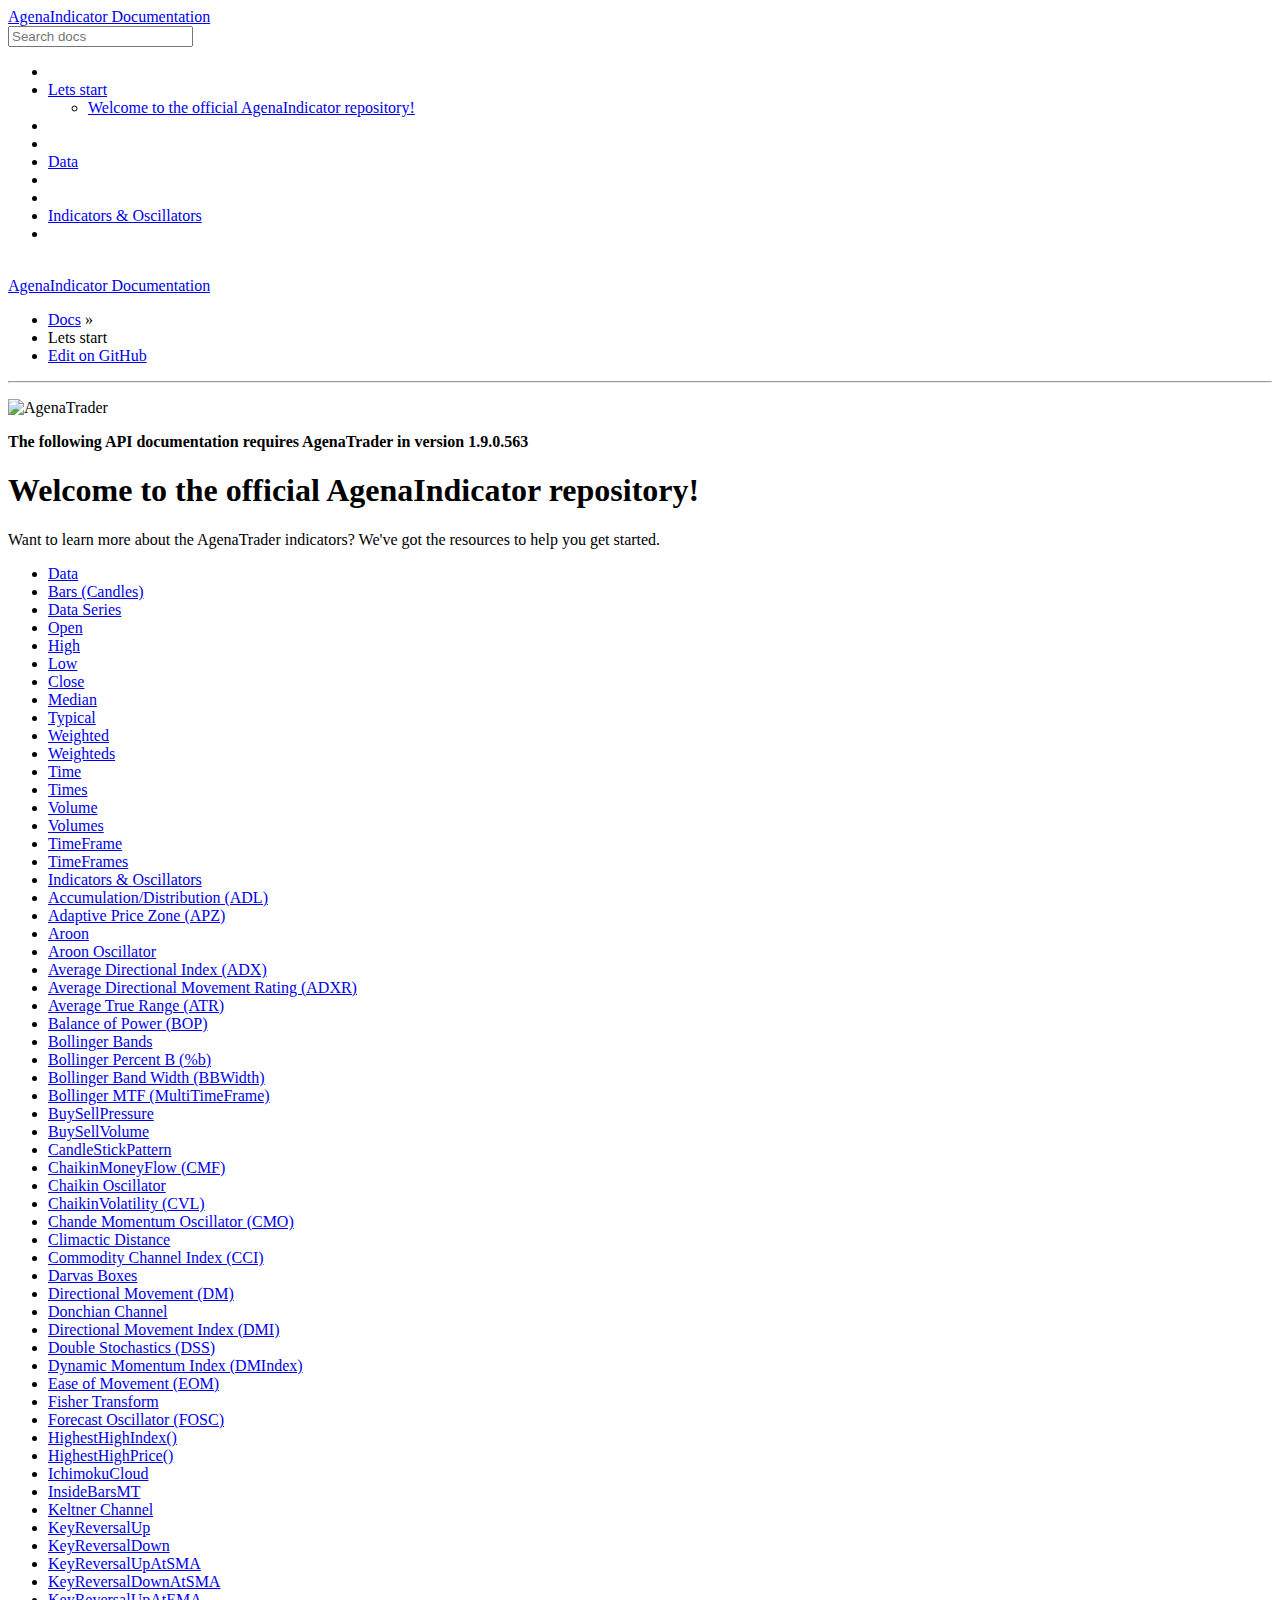
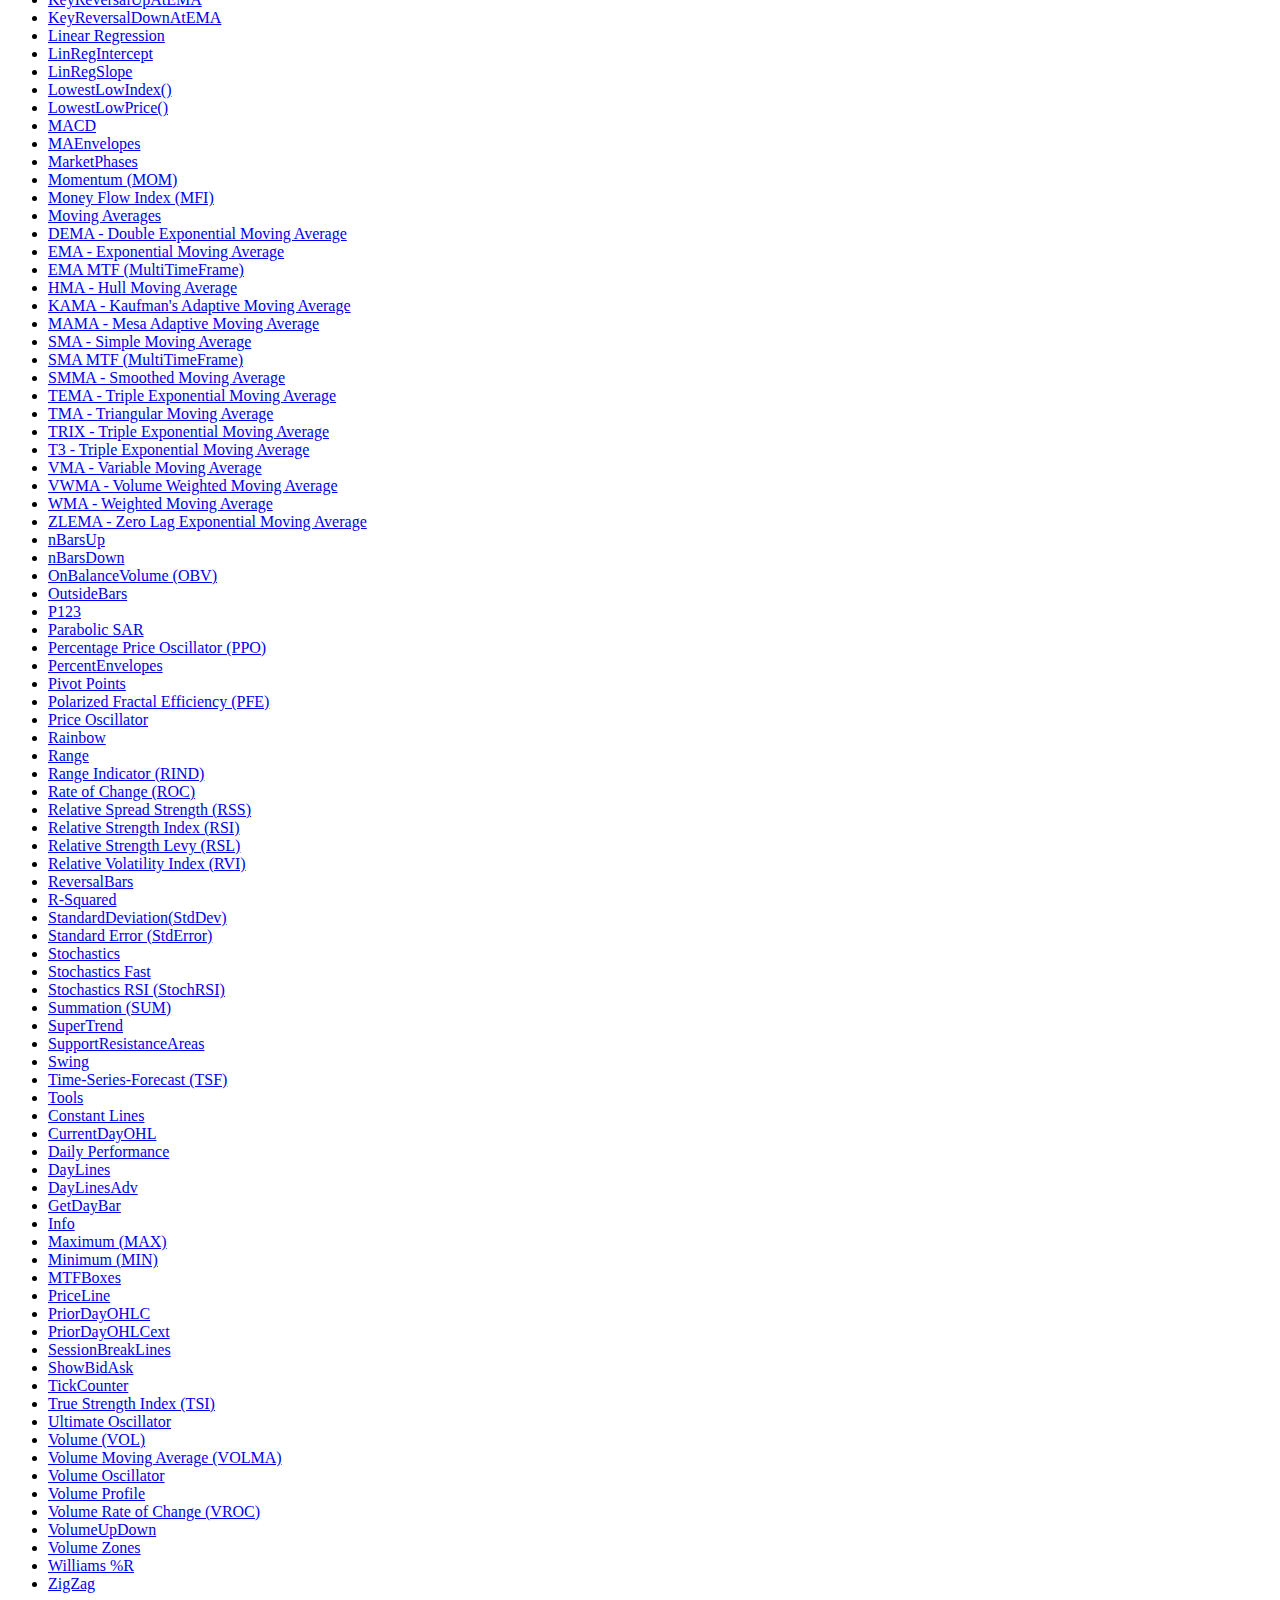
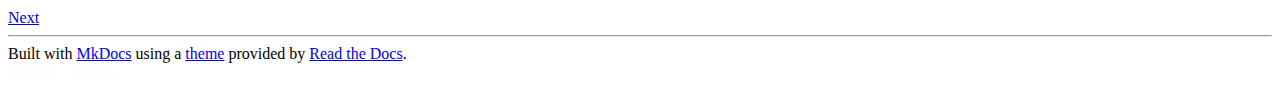
==== index.html @ acacc0f7 "New deploy" ====
<!DOCTYPE html>
<!--[if IE 8]><html class="no-js lt-ie9" lang="en" > <![endif]-->
<!--[if gt IE 8]><!--> <html class="no-js" lang="en" > <!--<![endif]-->
<head>
  <meta charset="utf-8">
  <meta http-equiv="X-UA-Compatible" content="IE=edge">
  <meta name="viewport" content="width=device-width, initial-scale=1.0">
  <meta name="description" content="None">
  
  <link rel="shortcut icon" href="./favicon.ico">
  
  <title>Lets start - AgenaIndicator Documentation</title>
  <link href='https://fonts.googleapis.com/css?family=Lato:400,700|Roboto+Slab:400,700|Inconsolata:400,700' rel='stylesheet' type='text/css'>

  <link rel="stylesheet" href="./css/theme.css" type="text/css" />
  <link rel="stylesheet" href="./css/theme_extra.css" type="text/css" />
  <link rel="stylesheet" href="./css/highlight.css">
  <link href="./custom.css" rel="stylesheet">
  
  <script>
    // Current page data
    var mkdocs_page_name = "Lets start";
    var mkdocs_page_input_path = "index.md";
    var mkdocs_page_url = "/";
  </script>
  
  <script src="./js/jquery-2.1.1.min.js"></script>
  <script src="./js/modernizr-2.8.3.min.js"></script>
  <script type="text/javascript" src="./js/highlight.pack.js"></script> 
  
  <script>
      (function(i,s,o,g,r,a,m){i['GoogleAnalyticsObject']=r;i[r]=i[r]||function(){
      (i[r].q=i[r].q||[]).push(arguments)},i[r].l=1*new Date();a=s.createElement(o),
      m=s.getElementsByTagName(o)[0];a.async=1;a.src=g;m.parentNode.insertBefore(a,m)
      })(window,document,'script','//www.google-analytics.com/analytics.js','ga');

      ga('create', 'UA-74646070-1', 'agenatrader.github.io');
      ga('send', 'pageview');
  </script>
  
</head>

<body class="wy-body-for-nav" role="document">

  <div class="wy-grid-for-nav">

    
    <nav data-toggle="wy-nav-shift" class="wy-nav-side stickynav">
      <div class="wy-side-nav-search">
        <a href="." class="icon icon-home"> AgenaIndicator Documentation</a>
        <div role="search">
  <form id ="rtd-search-form" class="wy-form" action="./search.html" method="get">
    <input type="text" name="q" placeholder="Search docs" />
  </form>
</div>
      </div>

      <div class="wy-menu wy-menu-vertical" data-spy="affix" role="navigation" aria-label="main navigation">
	<ul class="current">
          
            <li>
    <li class="toctree-l1 current">
        <a class="current" href=".">Lets start</a>
        
            <ul>
            
                <li class="toctree-l3"><a href="#welcome-to-the-official-agenaindicator-repository">Welcome to the official AgenaIndicator repository!</a></li>
                
            
            </ul>
        
    </li>
<li>
          
            <li>
    <li class="toctree-l1 ">
        <a class="" href="data/">Data</a>
        
    </li>
<li>
          
            <li>
    <li class="toctree-l1 ">
        <a class="" href="indicators_oscillators/">Indicators & Oscillators</a>
        
    </li>
<li>
          
        </ul>
      </div>
      &nbsp;
    </nav>

    <section data-toggle="wy-nav-shift" class="wy-nav-content-wrap">

      
      <nav class="wy-nav-top" role="navigation" aria-label="top navigation">
        <i data-toggle="wy-nav-top" class="fa fa-bars"></i>
        <a href=".">AgenaIndicator Documentation</a>
      </nav>

      
      <div class="wy-nav-content">
        <div class="rst-content">
          <div role="navigation" aria-label="breadcrumbs navigation">
  <ul class="wy-breadcrumbs">
    <li><a href=".">Docs</a> &raquo;</li>
    
      
    
    <li>Lets start</li>
    <li class="wy-breadcrumbs-aside">
      
        <a href="https://github.com/AgenaTrader/AgenaIndicator-documentation/edit/master/sources/index.md"
          class="icon icon-github"> Edit on GitHub</a>
      
    </li>
  </ul>
  <hr/>
</div>
          <div role="main">
            <div class="section">
              
                <p><img alt="AgenaTrader" src="./images/logo_100.png" /></p>
<p><strong>The following API documentation requires AgenaTrader in version 1.9.0.563</strong></p>
<h1 id="welcome-to-the-official-agenaindicator-repository">Welcome to the official AgenaIndicator repository!</h1>
<p>Want to learn more about the AgenaTrader indicators? We've got the resources to help you get started.</p>
<ul>
<li><a href="data/">Data</a></li>
<li><a href="data/#bars-candles">Bars (Candles)</a></li>
<li><a href="data/#data-series">Data Series</a></li>
<li><a href="data/#open">Open</a></li>
<li><a href="data/#high">High</a></li>
<li><a href="data/#low">Low</a></li>
<li><a href="data/#close">Close</a></li>
<li><a href="data/#median">Median</a></li>
<li><a href="data/#typical">Typical</a></li>
<li><a href="data/#weighted">Weighted</a></li>
<li><a href="data/#weighteds">Weighteds</a></li>
<li><a href="data/#time">Time</a></li>
<li><a href="data/#times">Times</a></li>
<li><a href="data/#volume">Volume</a></li>
<li><a href="data/#volumes">Volumes</a></li>
<li><a href="data/#timeframe">TimeFrame</a></li>
<li><a href="data/#timeframes">TimeFrames</a></li>
<li><a href="indicators_oscillators/#indicators-oscillators">Indicators &amp; Oscillators</a></li>
<li><a href="indicators_oscillators/#accumulationdistribution-adl">Accumulation/Distribution (ADL)</a></li>
<li><a href="indicators_oscillators/#adaptive-price-zone-apz">Adaptive Price Zone (APZ)</a></li>
<li><a href="indicators_oscillators/#aroon">Aroon</a></li>
<li><a href="indicators_oscillators/#aroon-oscillator">Aroon Oscillator</a></li>
<li><a href="indicators_oscillators/#average-directional-index-adx">Average Directional Index (ADX)</a></li>
<li><a href="indicators_oscillators/#average-directional-movement-rating-adxr">Average Directional Movement Rating (ADXR)</a></li>
<li><a href="indicators_oscillators/#average-true-range-atr">Average True Range (ATR)</a></li>
<li><a href="indicators_oscillators/#balance-of-power-bop">Balance of Power (BOP)</a></li>
<li><a href="indicators_oscillators/#bollinger-bands">Bollinger Bands</a></li>
<li><a href="indicators_oscillators/#bollinger-percent-b-b">Bollinger Percent B (%b)</a></li>
<li><a href="indicators_oscillators/#bollinger-band-width-bbwidth">Bollinger Band Width (BBWidth)</a></li>
<li><a href="indicators_oscillators/#bollinger-mtf-multitimeframe">Bollinger MTF (MultiTimeFrame)</a></li>
<li><a href="indicators_oscillators/#buysellpressure">BuySellPressure</a></li>
<li><a href="indicators_oscillators/#buysellvolume">BuySellVolume</a></li>
<li><a href="indicators_oscillators/#candlestickpattern">CandleStickPattern</a></li>
<li><a href="indicators_oscillators/#chaikinmoneyflow-cmf">ChaikinMoneyFlow (CMF)</a></li>
<li><a href="indicators_oscillators/#chaikin-oscillator">Chaikin Oscillator</a></li>
<li><a href="indicators_oscillators/#chaikinvolatility-cvl">ChaikinVolatility (CVL)</a></li>
<li><a href="indicators_oscillators/#chande-momentum-oscillator-cmo">Chande Momentum Oscillator (CMO)</a></li>
<li><a href="indicators_oscillators/#climactic-distance">Climactic Distance</a></li>
<li><a href="indicators_oscillators/#commodity-channel-index-cci">Commodity Channel Index (CCI)</a></li>
<li><a href="indicators_oscillators/#darvas-boxes">Darvas Boxes</a></li>
<li><a href="indicators_oscillators/#directional-movement-dm">Directional Movement (DM)</a></li>
<li><a href="indicators_oscillators/#donchian-channel">Donchian Channel</a></li>
<li><a href="indicators_oscillators/#directional-movement-index-dmi">Directional Movement Index (DMI)</a></li>
<li><a href="indicators_oscillators/#double-stochastics-dss">Double Stochastics (DSS)</a></li>
<li><a href="indicators_oscillators/#dynamic-momentum-index-dmindex">Dynamic Momentum Index (DMIndex)</a></li>
<li><a href="indicators_oscillators/#ease-of-movement-eom">Ease of Movement (EOM)</a></li>
<li><a href="indicators_oscillators/#fisher-transform">Fisher Transform</a></li>
<li><a href="indicators_oscillators/#forecast-oscillator-fosc">Forecast Oscillator (FOSC)</a></li>
<li><a href="indicators_oscillators/#highesthighindex">HighestHighIndex()</a></li>
<li><a href="indicators_oscillators/#highesthighprice">HighestHighPrice()</a></li>
<li><a href="indicators_oscillators/#ichimokucloud">IchimokuCloud</a></li>
<li><a href="indicators_oscillators/#insidebarsmt">InsideBarsMT</a></li>
<li><a href="indicators_oscillators/#keltner-channel">Keltner Channel</a></li>
<li><a href="indicators_oscillators/#keyreversalup">KeyReversalUp</a></li>
<li><a href="indicators_oscillators/#keyreversaldown">KeyReversalDown</a></li>
<li><a href="indicators_oscillators/#keyreversalupatsma">KeyReversalUpAtSMA</a></li>
<li><a href="indicators_oscillators/#keyreversaldownatsma">KeyReversalDownAtSMA</a></li>
<li><a href="indicators_oscillators/#keyreversalupatema">KeyReversalUpAtEMA</a></li>
<li><a href="indicators_oscillators/#keyreversaldownatema">KeyReversalDownAtEMA</a></li>
<li><a href="indicators_oscillators/#linear-regression">Linear Regression</a></li>
<li><a href="indicators_oscillators/#linregintercept">LinRegIntercept</a></li>
<li><a href="indicators_oscillators/#linregslope">LinRegSlope</a></li>
<li><a href="indicators_oscillators/#lowestlowindex">LowestLowIndex()</a></li>
<li><a href="indicators_oscillators/#lowestlowprice">LowestLowPrice()</a></li>
<li><a href="indicators_oscillators/#macd">MACD</a></li>
<li><a href="indicators_oscillators/#maenvelopes">MAEnvelopes</a></li>
<li><a href="indicators_oscillators/#marketphases">MarketPhases</a></li>
<li><a href="indicators_oscillators/#momentum-mom">Momentum (MOM)</a></li>
<li><a href="indicators_oscillators/#money-flow-index-mfi">Money Flow Index (MFI)</a></li>
<li><a href="indicators_oscillators/#moving-averages">Moving Averages</a></li>
<li><a href="indicators_oscillators/#dema-double-exponential-moving-average">DEMA - Double Exponential Moving Average</a></li>
<li><a href="indicators_oscillators/#ema-exponential-moving-average">EMA - Exponential Moving Average</a></li>
<li><a href="indicators_oscillators/#ema-mtf-multitimeframe">EMA MTF (MultiTimeFrame)</a></li>
<li><a href="indicators_oscillators/#hma-hull-moving-average">HMA - Hull Moving Average</a></li>
<li><a href="indicators_oscillators/#kama-kaufmans-adaptive-moving-average">KAMA - Kaufman's Adaptive Moving Average</a></li>
<li><a href="indicators_oscillators/#mama-mesa-adaptive-moving-average">MAMA - Mesa Adaptive Moving Average</a></li>
<li><a href="indicators_oscillators/#sma-simple-moving-average">SMA - Simple Moving Average</a></li>
<li><a href="indicators_oscillators/#sma-mtf-multitimeframe">SMA MTF (MultiTimeFrame)</a></li>
<li><a href="indicators_oscillators/#smma-smoothed-moving-average">SMMA - Smoothed Moving Average</a></li>
<li><a href="indicators_oscillators/#tema-triple-exponential-moving-average">TEMA - Triple Exponential Moving Average</a></li>
<li><a href="indicators_oscillators/#tma-triangular-moving-average">TMA - Triangular Moving Average</a></li>
<li><a href="indicators_oscillators/#trix-triple-exponential-moving-average">TRIX - Triple Exponential Moving Average</a></li>
<li><a href="indicators_oscillators/#t3-triple-exponential-moving-average">T3 - Triple Exponential Moving Average</a></li>
<li><a href="indicators_oscillators/#vma-variable-moving-average">VMA - Variable Moving Average</a></li>
<li><a href="indicators_oscillators/#vwma-volume-weighted-moving-average">VWMA - Volume Weighted Moving Average</a></li>
<li><a href="indicators_oscillators/#wma-weighted-moving-average">WMA - Weighted Moving Average</a></li>
<li><a href="indicators_oscillators/#zlema-zero-lag-exponential-moving-average">ZLEMA - Zero Lag Exponential Moving Average</a></li>
<li><a href="indicators_oscillators/#nbarsup">nBarsUp</a></li>
<li><a href="indicators_oscillators/#nbarsdown">nBarsDown</a></li>
<li><a href="indicators_oscillators/#onbalancevolume-obv">OnBalanceVolume (OBV)</a></li>
<li><a href="indicators_oscillators/#outsidebars">OutsideBars</a></li>
<li><a href="indicators_oscillators/#p123">P123</a></li>
<li><a href="indicators_oscillators/#parabolic-sar">Parabolic SAR</a></li>
<li><a href="indicators_oscillators/#percentage-price-oscillator-ppo">Percentage Price Oscillator (PPO)</a></li>
<li><a href="indicators_oscillators/#percentenvelopes">PercentEnvelopes</a></li>
<li><a href="indicators_oscillators/#pivot-points">Pivot Points</a></li>
<li><a href="indicators_oscillators/#polarized-fractal-efficiency-pfe">Polarized Fractal Efficiency (PFE)</a></li>
<li><a href="indicators_oscillators/#price-oscillator">Price Oscillator</a></li>
<li><a href="indicators_oscillators/#rainbow">Rainbow</a></li>
<li><a href="indicators_oscillators/#range">Range</a></li>
<li><a href="indicators_oscillators/#range-indicator-rind">Range Indicator (RIND)</a></li>
<li><a href="indicators_oscillators/#rate-of-change-roc">Rate of Change (ROC)</a></li>
<li><a href="indicators_oscillators/#relative-spread-strength-rss">Relative Spread Strength (RSS)</a></li>
<li><a href="indicators_oscillators/#relative-strength-index-rsi">Relative Strength Index (RSI)</a></li>
<li><a href="indicators_oscillators/#relative-strength-levy-rsl">Relative Strength Levy (RSL)</a></li>
<li><a href="indicators_oscillators/#relative-volatility-index-rvi">Relative Volatility Index (RVI)</a></li>
<li><a href="indicators_oscillators/#reversalbars">ReversalBars</a></li>
<li><a href="indicators_oscillators/#r-squared">R-Squared</a></li>
<li><a href="indicators_oscillators/#standarddeviationstddev">StandardDeviation(StdDev)</a></li>
<li><a href="indicators_oscillators/#standard-error-stderror">Standard Error (StdError)</a></li>
<li><a href="indicators_oscillators/#stochastics">Stochastics</a></li>
<li><a href="indicators_oscillators/#stochastics-fast">Stochastics Fast</a></li>
<li><a href="indicators_oscillators/#stochastics-rsi-stochrsi">Stochastics RSI (StochRSI)</a></li>
<li><a href="indicators_oscillators/#summation-sum">Summation (SUM)</a></li>
<li><a href="indicators_oscillators/#supertrend">SuperTrend</a></li>
<li><a href="indicators_oscillators/#supportresistanceareas">SupportResistanceAreas</a></li>
<li><a href="indicators_oscillators/#swing">Swing</a></li>
<li><a href="indicators_oscillators/#time-series-forecast-tsf">Time-Series-Forecast (TSF)</a></li>
<li><a href="indicators_oscillators/#tools">Tools</a></li>
<li><a href="indicators_oscillators/#constant-lines">Constant Lines</a></li>
<li><a href="indicators_oscillators/#currentdayohl">CurrentDayOHL</a></li>
<li><a href="indicators_oscillators/#daily-performance">Daily Performance</a></li>
<li><a href="indicators_oscillators/#daylines">DayLines</a></li>
<li><a href="indicators_oscillators/#daylinesadv">DayLinesAdv</a></li>
<li><a href="indicators_oscillators/#getdaybar">GetDayBar</a></li>
<li><a href="indicators_oscillators/#info">Info</a></li>
<li><a href="indicators_oscillators/#maximum-max">Maximum (MAX)</a></li>
<li><a href="indicators_oscillators/#minimum-min">Minimum (MIN)</a></li>
<li><a href="indicators_oscillators/#mtfboxes">MTFBoxes</a></li>
<li><a href="indicators_oscillators/#priceline">PriceLine</a></li>
<li><a href="indicators_oscillators/#priordayohlc">PriorDayOHLC</a></li>
<li><a href="indicators_oscillators/#priordayohlcext">PriorDayOHLCext</a></li>
<li><a href="indicators_oscillators/#sessionbreaklines">SessionBreakLines</a></li>
<li><a href="indicators_oscillators/#showbidask">ShowBidAsk</a></li>
<li><a href="indicators_oscillators/#tickcounter">TickCounter</a></li>
<li><a href="indicators_oscillators/#true-strength-index-tsi">True Strength Index (TSI)</a></li>
<li><a href="indicators_oscillators/#ultimate-oscillator">Ultimate Oscillator</a></li>
<li><a href="indicators_oscillators/#volume-vol">Volume (VOL)</a></li>
<li><a href="indicators_oscillators/#volume-moving-average-volma">Volume Moving Average (VOLMA)</a></li>
<li><a href="indicators_oscillators/#volume-oscillator">Volume Oscillator</a></li>
<li><a href="indicators_oscillators/#volume-profile">Volume Profile</a></li>
<li><a href="indicators_oscillators/#volume-rate-of-change-vroc">Volume Rate of Change (VROC)</a></li>
<li><a href="indicators_oscillators/#volumeupdown">VolumeUpDown</a></li>
<li><a href="indicators_oscillators/#volume-zones">Volume Zones</a></li>
<li><a href="indicators_oscillators/#williams-r">Williams %R</a></li>
<li><a href="indicators_oscillators/#zigzag">ZigZag</a></li>
</ul>
              
            </div>
          </div>
          <footer>
  
    <div class="rst-footer-buttons" role="navigation" aria-label="footer navigation">
      
        <a href="data/" class="btn btn-neutral float-right" title="Data">Next <span class="icon icon-circle-arrow-right"></span></a>
      
      
    </div>
  

  <hr/>

  <div role="contentinfo">
    <!-- Copyright etc -->
    
  </div>

  Built with <a href="http://www.mkdocs.org">MkDocs</a> using a <a href="https://github.com/snide/sphinx_rtd_theme">theme</a> provided by <a href="https://readthedocs.org">Read the Docs</a>.
</footer>
	  
        </div>
      </div>

    </section>
    
  </div>

  <div class="rst-versions" role="note" style="cursor: pointer">
    <span class="rst-current-version" data-toggle="rst-current-version">
      
          <a href="https://github.com/AgenaTrader/AgenaIndicator-documentation" class="icon icon-github" style="float: left; color: #fcfcfc"> GitHub</a>
      
      
      
        <span style="margin-left: 15px"><a href="data/" style="color: #fcfcfc">Next &raquo;</a></span>
      
    </span>
</div>
    <script src="./js/theme.js"></script>

</body>
</html>

<!--
MkDocs version : 0.16.0
Build Date UTC : 2016-12-28 07:21:32
-->
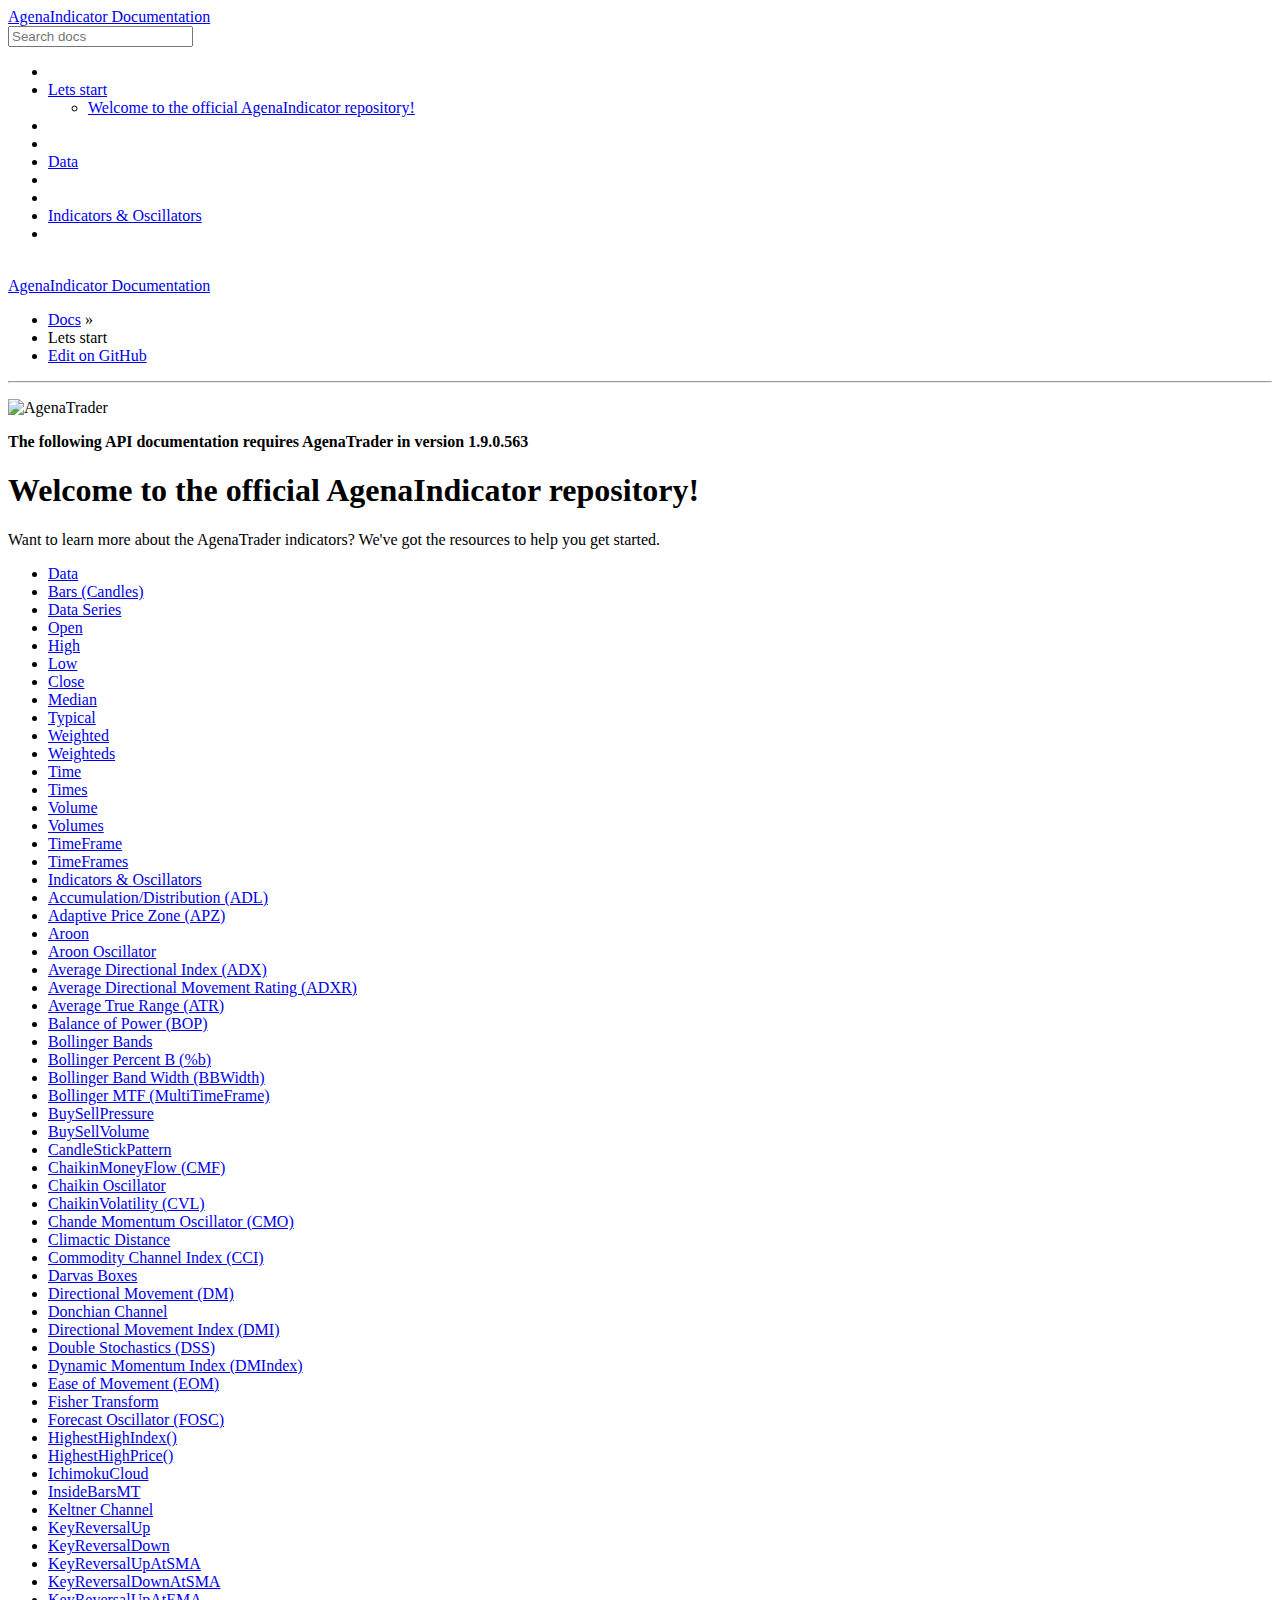
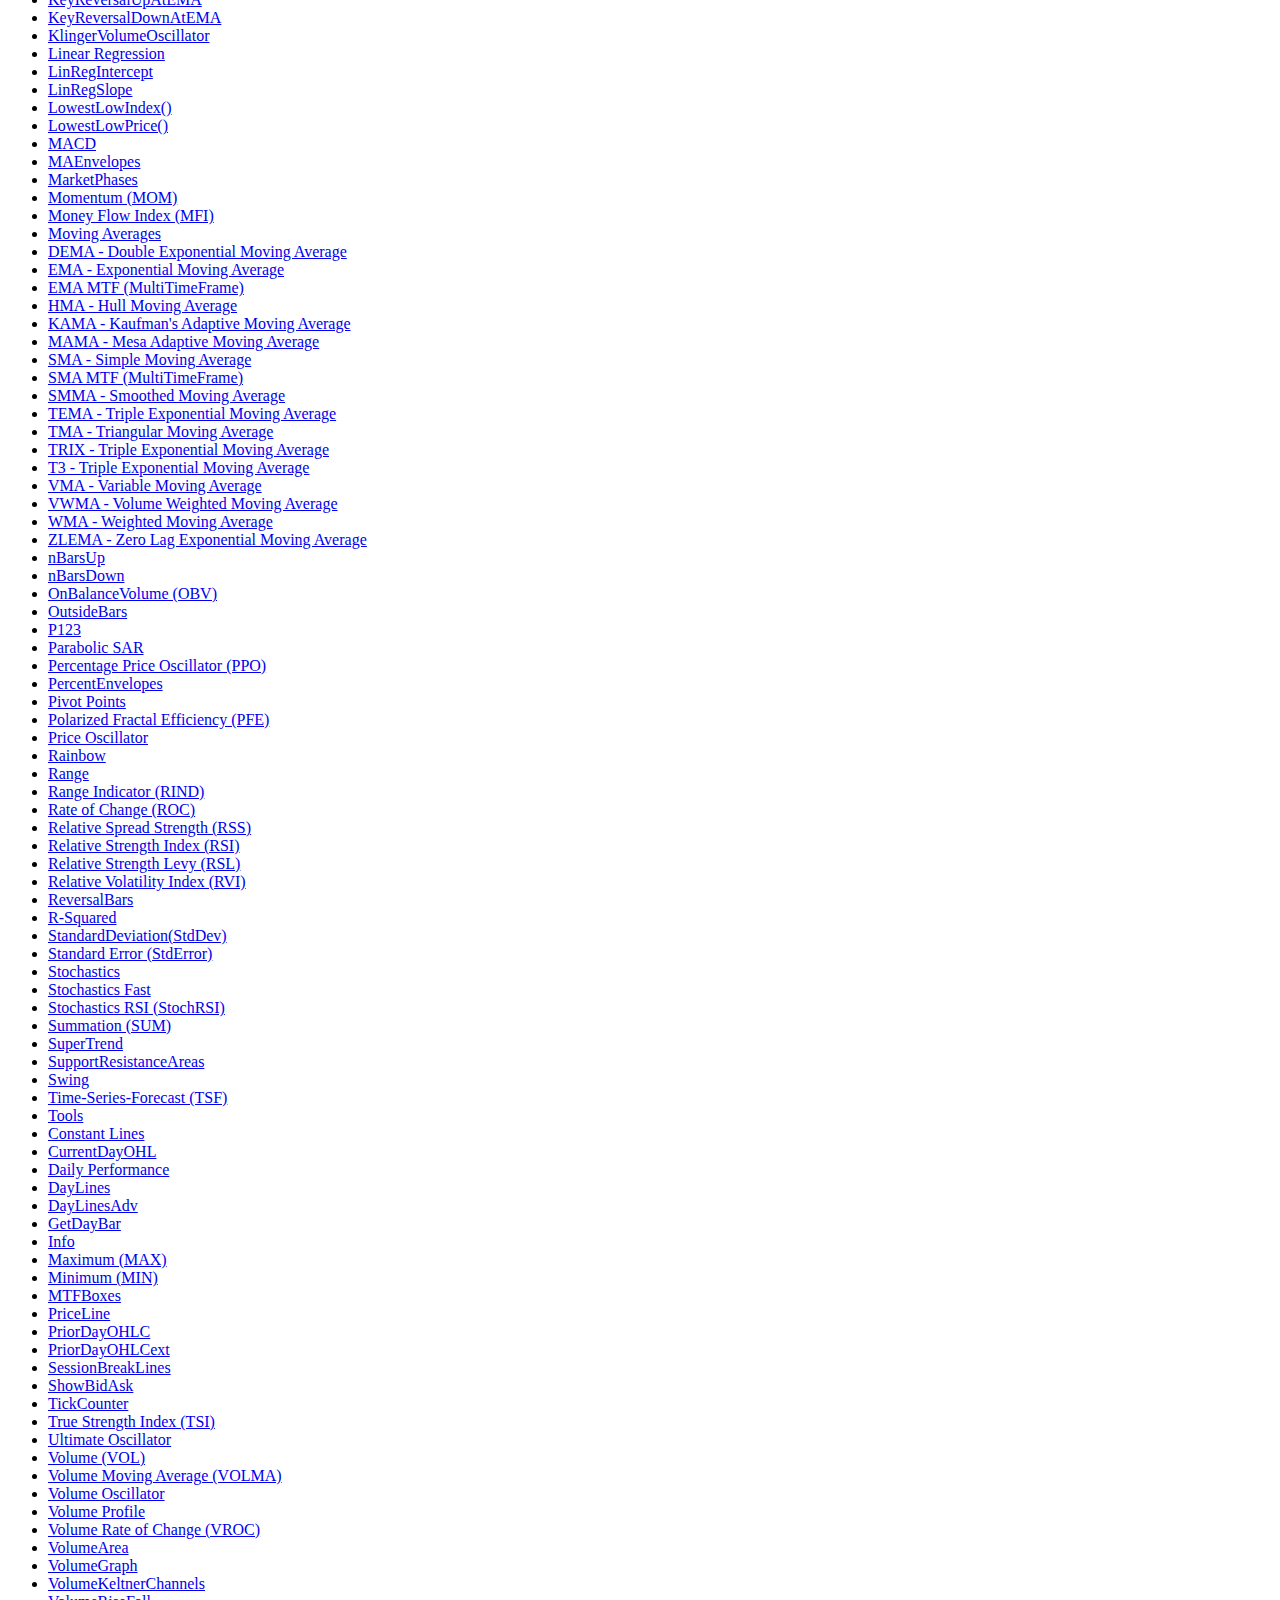
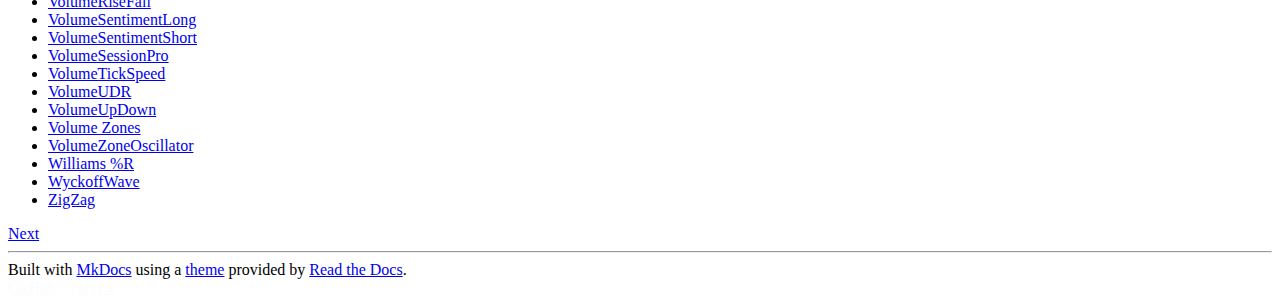
==== commit 7ab7fda3: "new deploy" ====
--- a/index.html
+++ b/index.html
@@ -185,6 +185,7 @@
 <li><a href="indicators_oscillators/#keyreversaldownatsma">KeyReversalDownAtSMA</a></li>
 <li><a href="indicators_oscillators/#keyreversalupatema">KeyReversalUpAtEMA</a></li>
 <li><a href="indicators_oscillators/#keyreversaldownatema">KeyReversalDownAtEMA</a></li>
+<li><a href="indicators_oscillators/#klingervolumeoscillator">KlingerVolumeOscillator</a></li>
 <li><a href="indicators_oscillators/#linear-regression">Linear Regression</a></li>
 <li><a href="indicators_oscillators/#linregintercept">LinRegIntercept</a></li>
 <li><a href="indicators_oscillators/#linregslope">LinRegSlope</a></li>
@@ -268,9 +269,20 @@
 <li><a href="indicators_oscillators/#volume-oscillator">Volume Oscillator</a></li>
 <li><a href="indicators_oscillators/#volume-profile">Volume Profile</a></li>
 <li><a href="indicators_oscillators/#volume-rate-of-change-vroc">Volume Rate of Change (VROC)</a></li>
+<li><a href="indicators_oscillators/#volumearea">VolumeArea</a></li>
+<li><a href="indicators_oscillators/#volumegraph">VolumeGraph</a></li>
+<li><a href="indicators_oscillators/#volumekeltnerchannels">VolumeKeltnerChannels</a></li>
+<li><a href="indicators_oscillators/#volumerisefall">VolumeRiseFall</a></li>
+<li><a href="indicators_oscillators/#volumesentimentlong">VolumeSentimentLong</a></li>
+<li><a href="indicators_oscillators/#volumesentimentshort">VolumeSentimentShort</a></li>
+<li><a href="indicators_oscillators/#volumesessionpro">VolumeSessionPro</a></li>
+<li><a href="indicators_oscillators/#volumetickspeed">VolumeTickSpeed</a></li>
+<li><a href="indicators_oscillators/#volumeudr">VolumeUDR</a></li>
 <li><a href="indicators_oscillators/#volumeupdown">VolumeUpDown</a></li>
 <li><a href="indicators_oscillators/#volume-zones">Volume Zones</a></li>
+<li><a href="indicators_oscillators/#volumezoneoscillator">VolumeZoneOscillator</a></li>
 <li><a href="indicators_oscillators/#williams-r">Williams %R</a></li>
+<li><a href="indicators_oscillators/#wyckoffwave">WyckoffWave</a></li>
 <li><a href="indicators_oscillators/#zigzag">ZigZag</a></li>
 </ul>
               
@@ -321,5 +333,5 @@
 
 <!--
 MkDocs version : 0.16.0
-Build Date UTC : 2016-12-28 07:21:32
+Build Date UTC : 2017-02-03 07:27:05
 -->
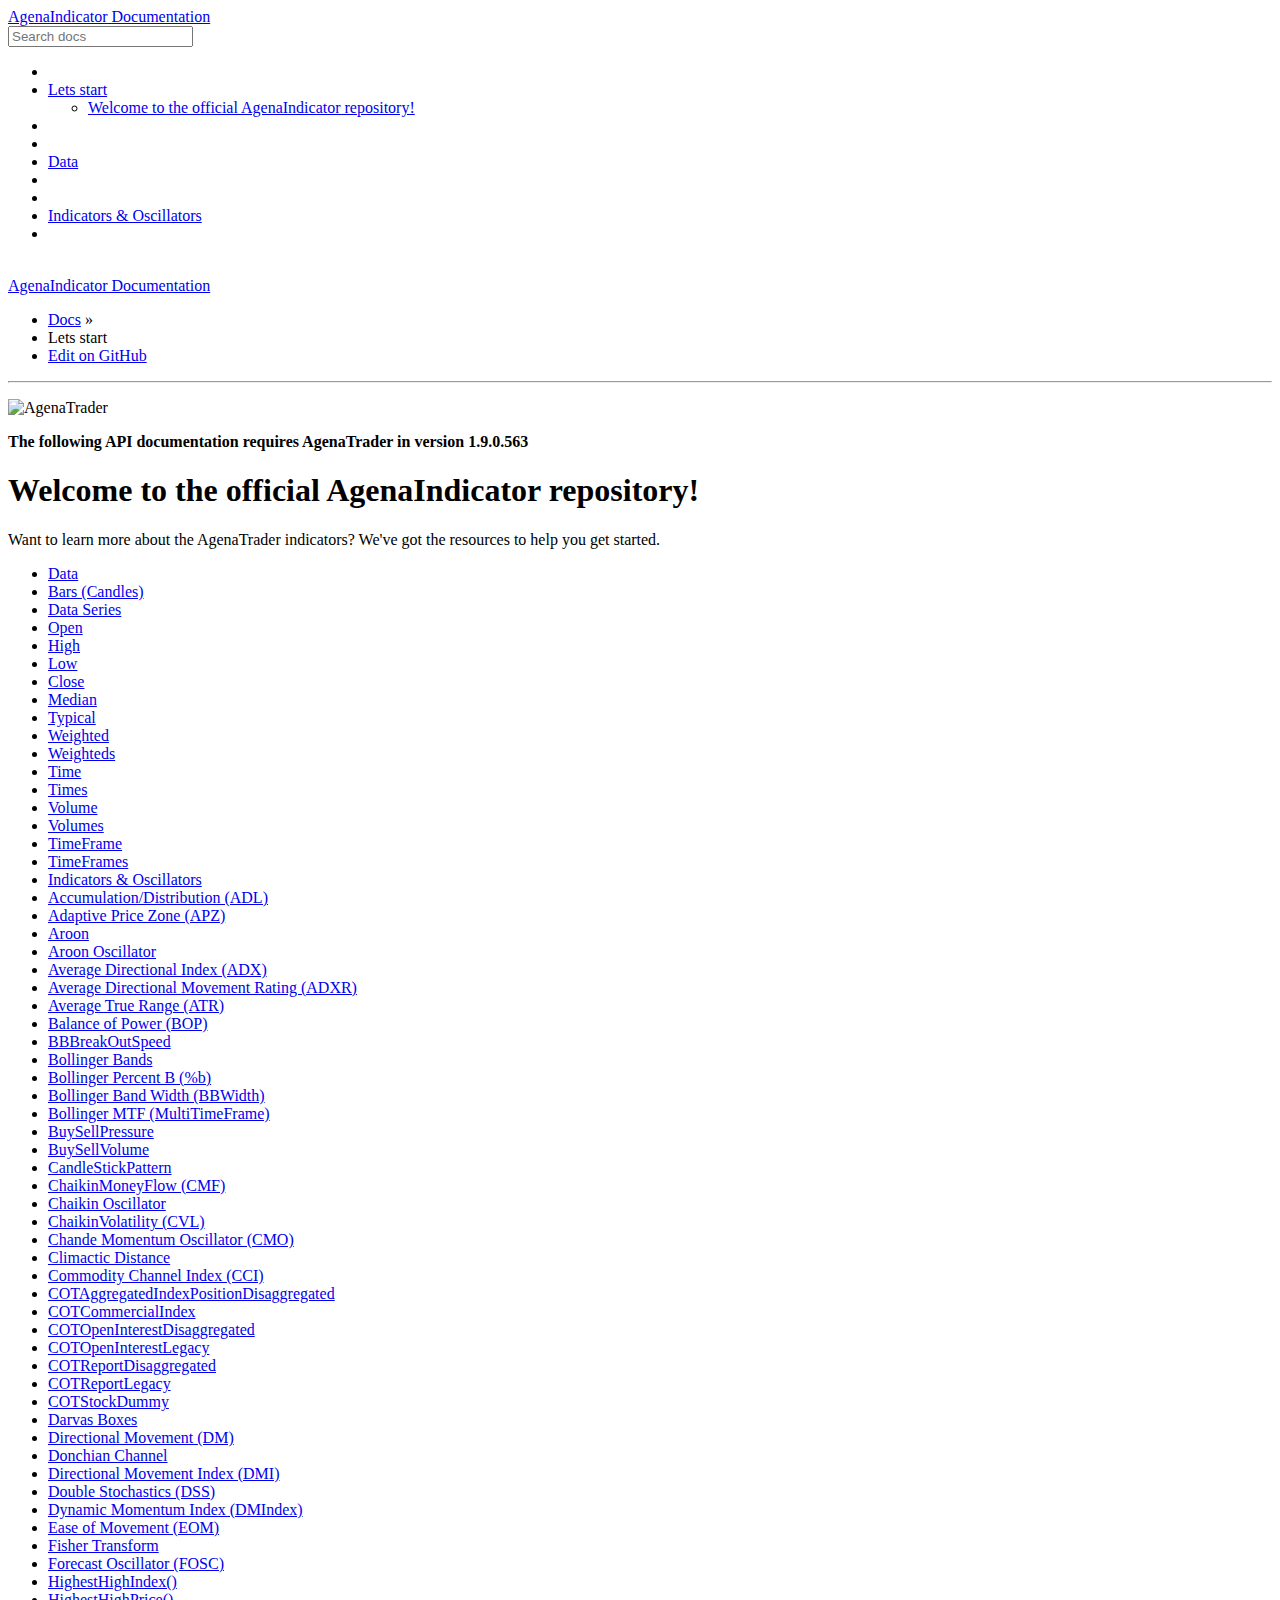
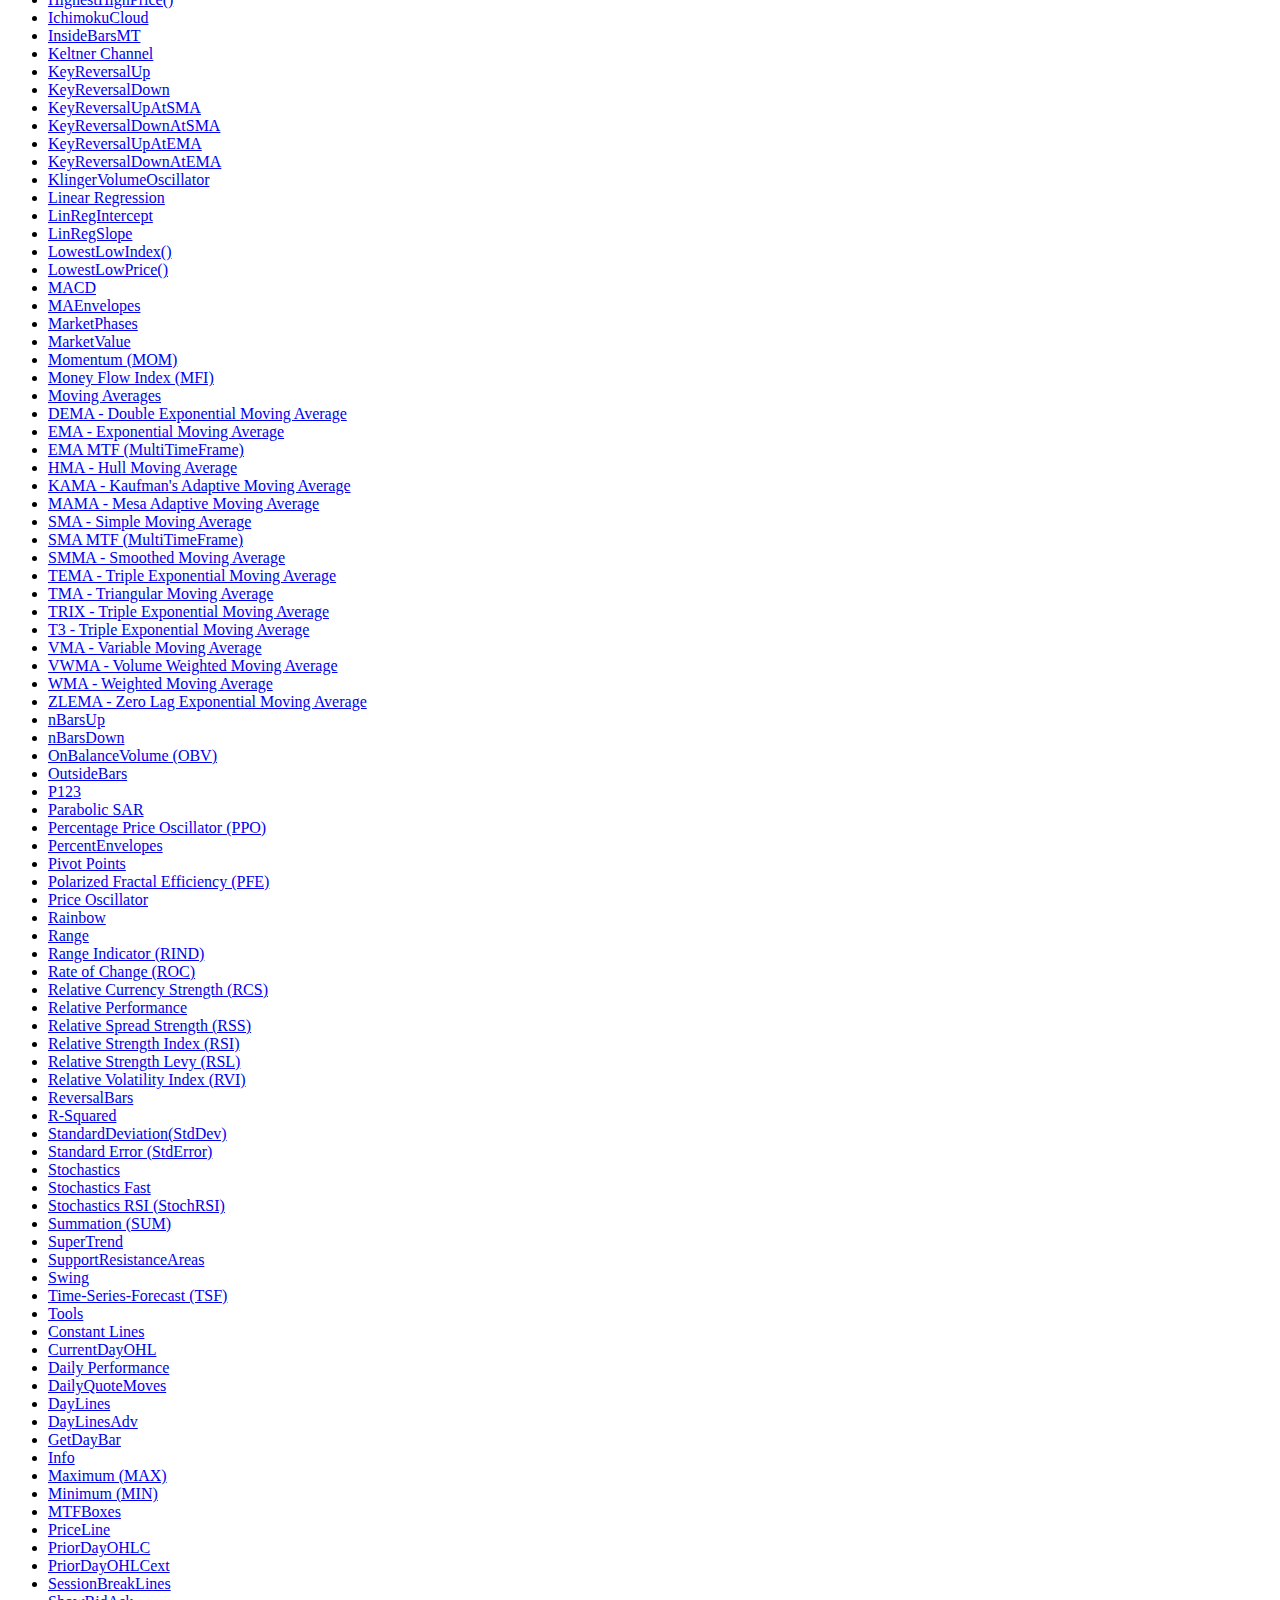
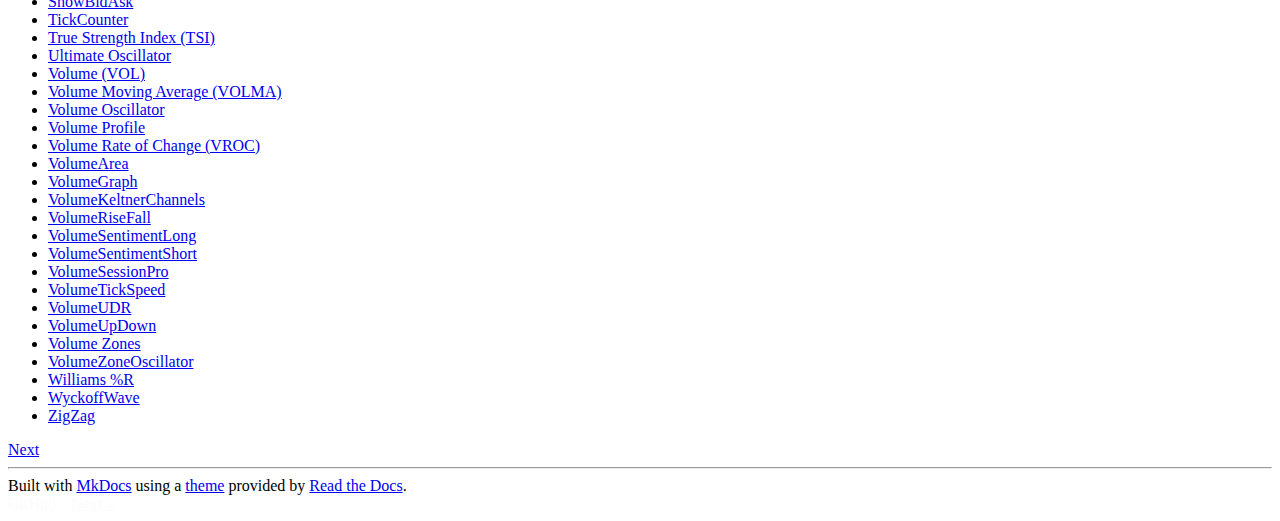
==== commit 28499242: "Site generated" ====
--- a/index.html
+++ b/index.html
@@ -3,30 +3,33 @@
 <!--[if gt IE 8]><!--> <html class="no-js" lang="en" > <!--<![endif]-->
 <head>
   <meta charset="utf-8">
-  <meta http-equiv="X-UA-Compatible" content="IE=edge">
   <meta name="viewport" content="width=device-width, initial-scale=1.0">
-  <meta name="description" content="None">
-  
-  <link rel="shortcut icon" href="./favicon.ico">
-  
-  <title>Lets start - AgenaIndicator Documentation</title>
+  
+  <title>AgenaIndicator Documentation</title>
+  
+
+  <link rel="shortcut icon" href="favicon.ico">
+  
+
+  
   <link href='https://fonts.googleapis.com/css?family=Lato:400,700|Roboto+Slab:400,700|Inconsolata:400,700' rel='stylesheet' type='text/css'>
 
   <link rel="stylesheet" href="./css/theme.css" type="text/css" />
   <link rel="stylesheet" href="./css/theme_extra.css" type="text/css" />
   <link rel="stylesheet" href="./css/highlight.css">
   <link href="./custom.css" rel="stylesheet">
+
   
   <script>
     // Current page data
-    var mkdocs_page_name = "Lets start";
-    var mkdocs_page_input_path = "index.md";
-    var mkdocs_page_url = "/";
+    var mkdocs_page_name = "None";
   </script>
   
   <script src="./js/jquery-2.1.1.min.js"></script>
   <script src="./js/modernizr-2.8.3.min.js"></script>
-  <script type="text/javascript" src="./js/highlight.pack.js"></script> 
+  <script type="text/javascript" src="./js/highlight.pack.js"></script>
+  <script src="./js/theme.js"></script> 
+
   
   <script>
       (function(i,s,o,g,r,a,m){i['GoogleAnalyticsObject']=r;i[r]=i[r]||function(){
@@ -56,7 +59,7 @@
       </div>
 
       <div class="wy-menu wy-menu-vertical" data-spy="affix" role="navigation" aria-label="main navigation">
-	<ul class="current">
+        <ul class="current">
           
             <li>
     <li class="toctree-l1 current">
@@ -111,8 +114,9 @@
     <li>Lets start</li>
     <li class="wy-breadcrumbs-aside">
       
-        <a href="https://github.com/AgenaTrader/AgenaIndicator-documentation/edit/master/sources/index.md"
-          class="icon icon-github"> Edit on GitHub</a>
+        
+          <a href="https://github.com/AgenaTrader/AgenaIndicator-documentation" class="icon icon-github"> Edit on GitHub</a>
+        
       
     </li>
   </ul>
@@ -152,6 +156,7 @@
 <li><a href="indicators_oscillators/#average-directional-movement-rating-adxr">Average Directional Movement Rating (ADXR)</a></li>
 <li><a href="indicators_oscillators/#average-true-range-atr">Average True Range (ATR)</a></li>
 <li><a href="indicators_oscillators/#balance-of-power-bop">Balance of Power (BOP)</a></li>
+<li><a href="indicators_oscillators/#bbbreakoutspeed">BBBreakOutSpeed</a></li>
 <li><a href="indicators_oscillators/#bollinger-bands">Bollinger Bands</a></li>
 <li><a href="indicators_oscillators/#bollinger-percent-b-b">Bollinger Percent B (%b)</a></li>
 <li><a href="indicators_oscillators/#bollinger-band-width-bbwidth">Bollinger Band Width (BBWidth)</a></li>
@@ -165,6 +170,13 @@
 <li><a href="indicators_oscillators/#chande-momentum-oscillator-cmo">Chande Momentum Oscillator (CMO)</a></li>
 <li><a href="indicators_oscillators/#climactic-distance">Climactic Distance</a></li>
 <li><a href="indicators_oscillators/#commodity-channel-index-cci">Commodity Channel Index (CCI)</a></li>
+<li><a href="indicators_oscillators/#COTAggregatedIndexPositionDisaggregated">COTAggregatedIndexPositionDisaggregated</a></li>
+<li><a href="indicators_oscillators/#COTCommercialIndex">COTCommercialIndex</a></li>
+<li><a href="indicators_oscillators/#COTOpenInterestDisaggregated">COTOpenInterestDisaggregated</a></li>
+<li><a href="indicators_oscillators/#COTOpenInterestLegacy">COTOpenInterestLegacy</a></li>
+<li><a href="indicators_oscillators/#COTReportDisaggregated">COTReportDisaggregated</a></li>
+<li><a href="indicators_oscillators/#COTReportLegacy">COTReportLegacy</a></li>
+<li><a href="indicators_oscillators/#COTStockDummy">COTStockDummy</a></li>
 <li><a href="indicators_oscillators/#darvas-boxes">Darvas Boxes</a></li>
 <li><a href="indicators_oscillators/#directional-movement-dm">Directional Movement (DM)</a></li>
 <li><a href="indicators_oscillators/#donchian-channel">Donchian Channel</a></li>
@@ -194,6 +206,7 @@
 <li><a href="indicators_oscillators/#macd">MACD</a></li>
 <li><a href="indicators_oscillators/#maenvelopes">MAEnvelopes</a></li>
 <li><a href="indicators_oscillators/#marketphases">MarketPhases</a></li>
+<li><a href="indicators_oscillators/#MarketValue">MarketValue</a></li>
 <li><a href="indicators_oscillators/#momentum-mom">Momentum (MOM)</a></li>
 <li><a href="indicators_oscillators/#money-flow-index-mfi">Money Flow Index (MFI)</a></li>
 <li><a href="indicators_oscillators/#moving-averages">Moving Averages</a></li>
@@ -229,6 +242,8 @@
 <li><a href="indicators_oscillators/#range">Range</a></li>
 <li><a href="indicators_oscillators/#range-indicator-rind">Range Indicator (RIND)</a></li>
 <li><a href="indicators_oscillators/#rate-of-change-roc">Rate of Change (ROC)</a></li>
+<li><a href="indicators_oscillators/#relative-currency-strength-rcs">Relative Currency Strength (RCS)</a></li>
+<li><a href="indicators_oscillators/#relative-performance">Relative Performance</a></li>
 <li><a href="indicators_oscillators/#relative-spread-strength-rss">Relative Spread Strength (RSS)</a></li>
 <li><a href="indicators_oscillators/#relative-strength-index-rsi">Relative Strength Index (RSI)</a></li>
 <li><a href="indicators_oscillators/#relative-strength-levy-rsl">Relative Strength Levy (RSL)</a></li>
@@ -249,6 +264,7 @@
 <li><a href="indicators_oscillators/#constant-lines">Constant Lines</a></li>
 <li><a href="indicators_oscillators/#currentdayohl">CurrentDayOHL</a></li>
 <li><a href="indicators_oscillators/#daily-performance">Daily Performance</a></li>
+<li><a href="indicators_oscillators/#dailyquotemoves"> DailyQuoteMoves</a></li>
 <li><a href="indicators_oscillators/#daylines">DayLines</a></li>
 <li><a href="indicators_oscillators/#daylinesadv">DayLinesAdv</a></li>
 <li><a href="indicators_oscillators/#getdaybar">GetDayBar</a></li>
@@ -292,7 +308,7 @@
   
     <div class="rst-footer-buttons" role="navigation" aria-label="footer navigation">
       
-        <a href="data/" class="btn btn-neutral float-right" title="Data">Next <span class="icon icon-circle-arrow-right"></span></a>
+        <a href="data/" class="btn btn-neutral float-right" title="Data"/>Next <span class="icon icon-circle-arrow-right"></span></a>
       
       
     </div>
@@ -312,13 +328,13 @@
       </div>
 
     </section>
-    
+
   </div>
 
-  <div class="rst-versions" role="note" style="cursor: pointer">
+<div class="rst-versions" role="note" style="cursor: pointer">
     <span class="rst-current-version" data-toggle="rst-current-version">
       
-          <a href="https://github.com/AgenaTrader/AgenaIndicator-documentation" class="icon icon-github" style="float: left; color: #fcfcfc"> GitHub</a>
+          <a class="icon icon-github" style="float: left; color: #fcfcfc"> GitHub</a>
       
       
       
@@ -326,12 +342,11 @@
       
     </span>
 </div>
-    <script src="./js/theme.js"></script>
 
 </body>
 </html>
 
 <!--
-MkDocs version : 0.16.0
-Build Date UTC : 2017-02-03 07:27:05
+MkDocs version : 0.14.0
+Build Date UTC : 2017-11-09 09:41:57.448100
 -->
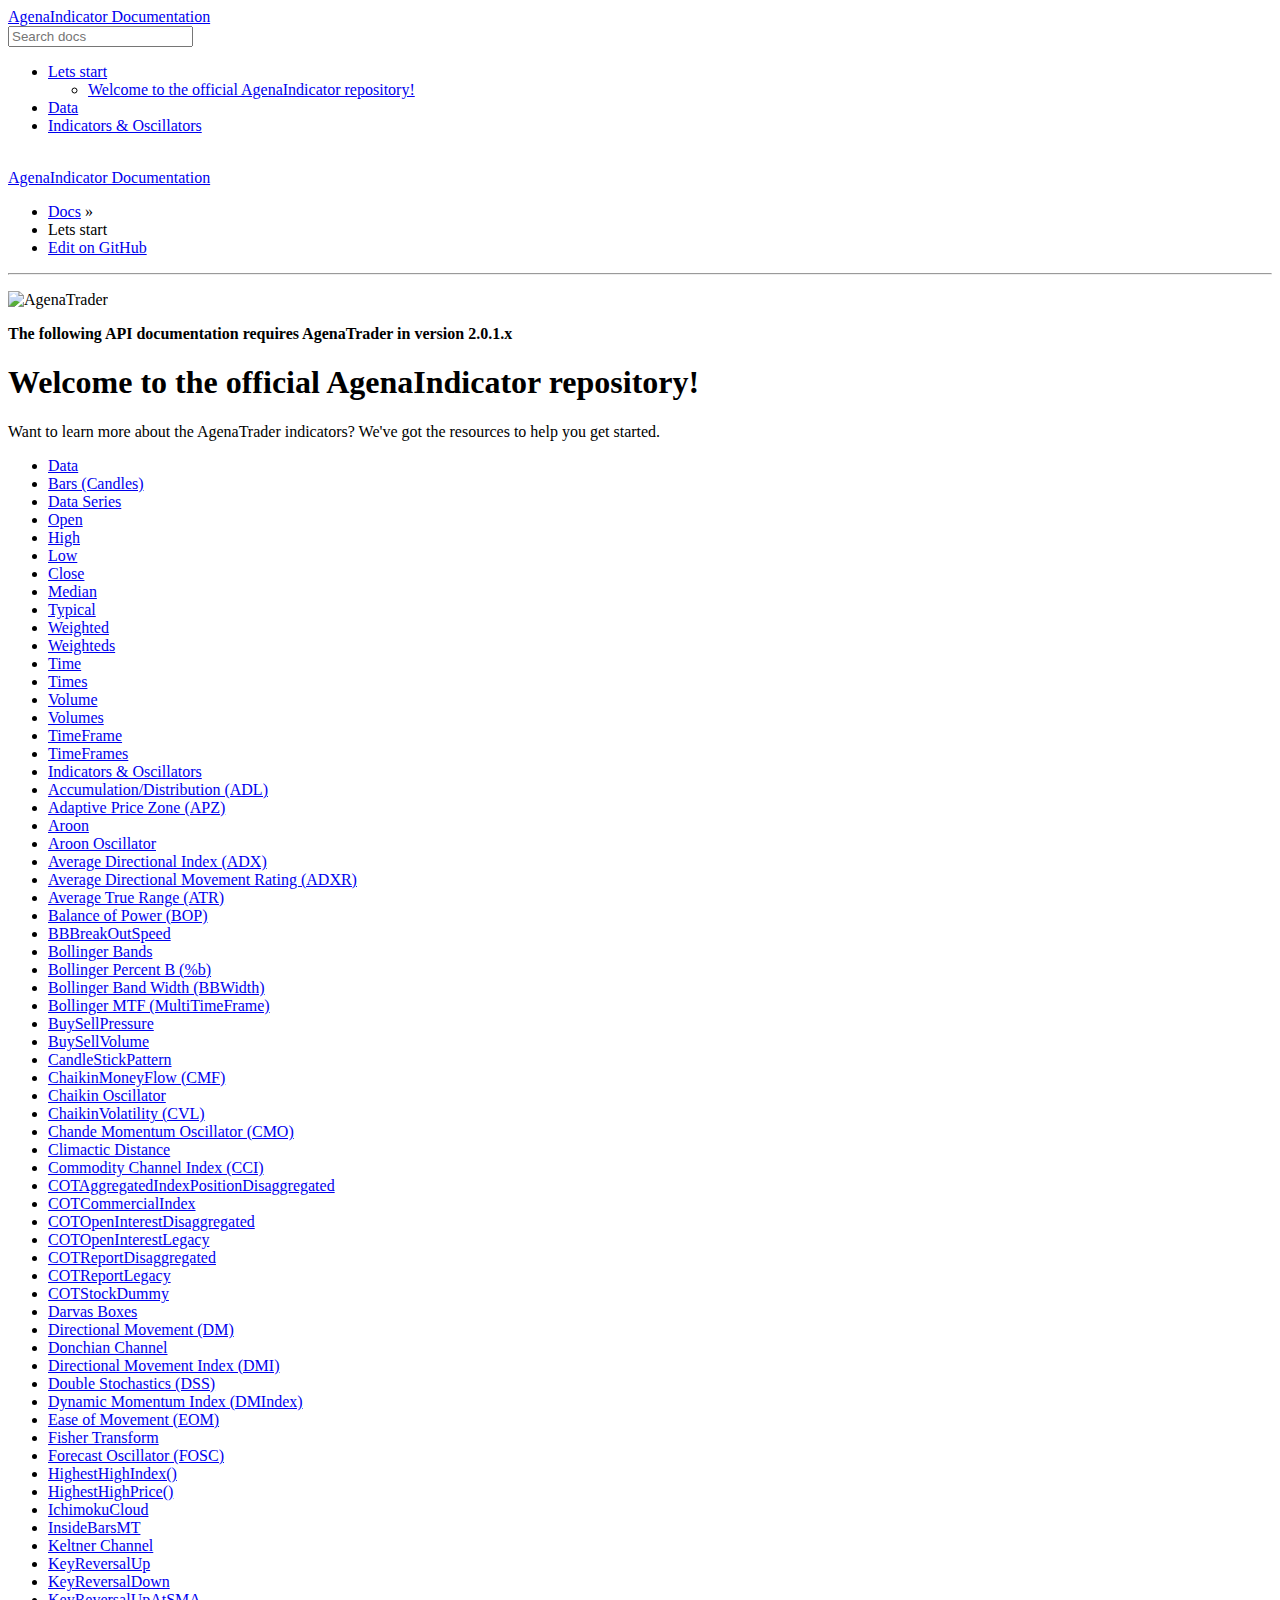
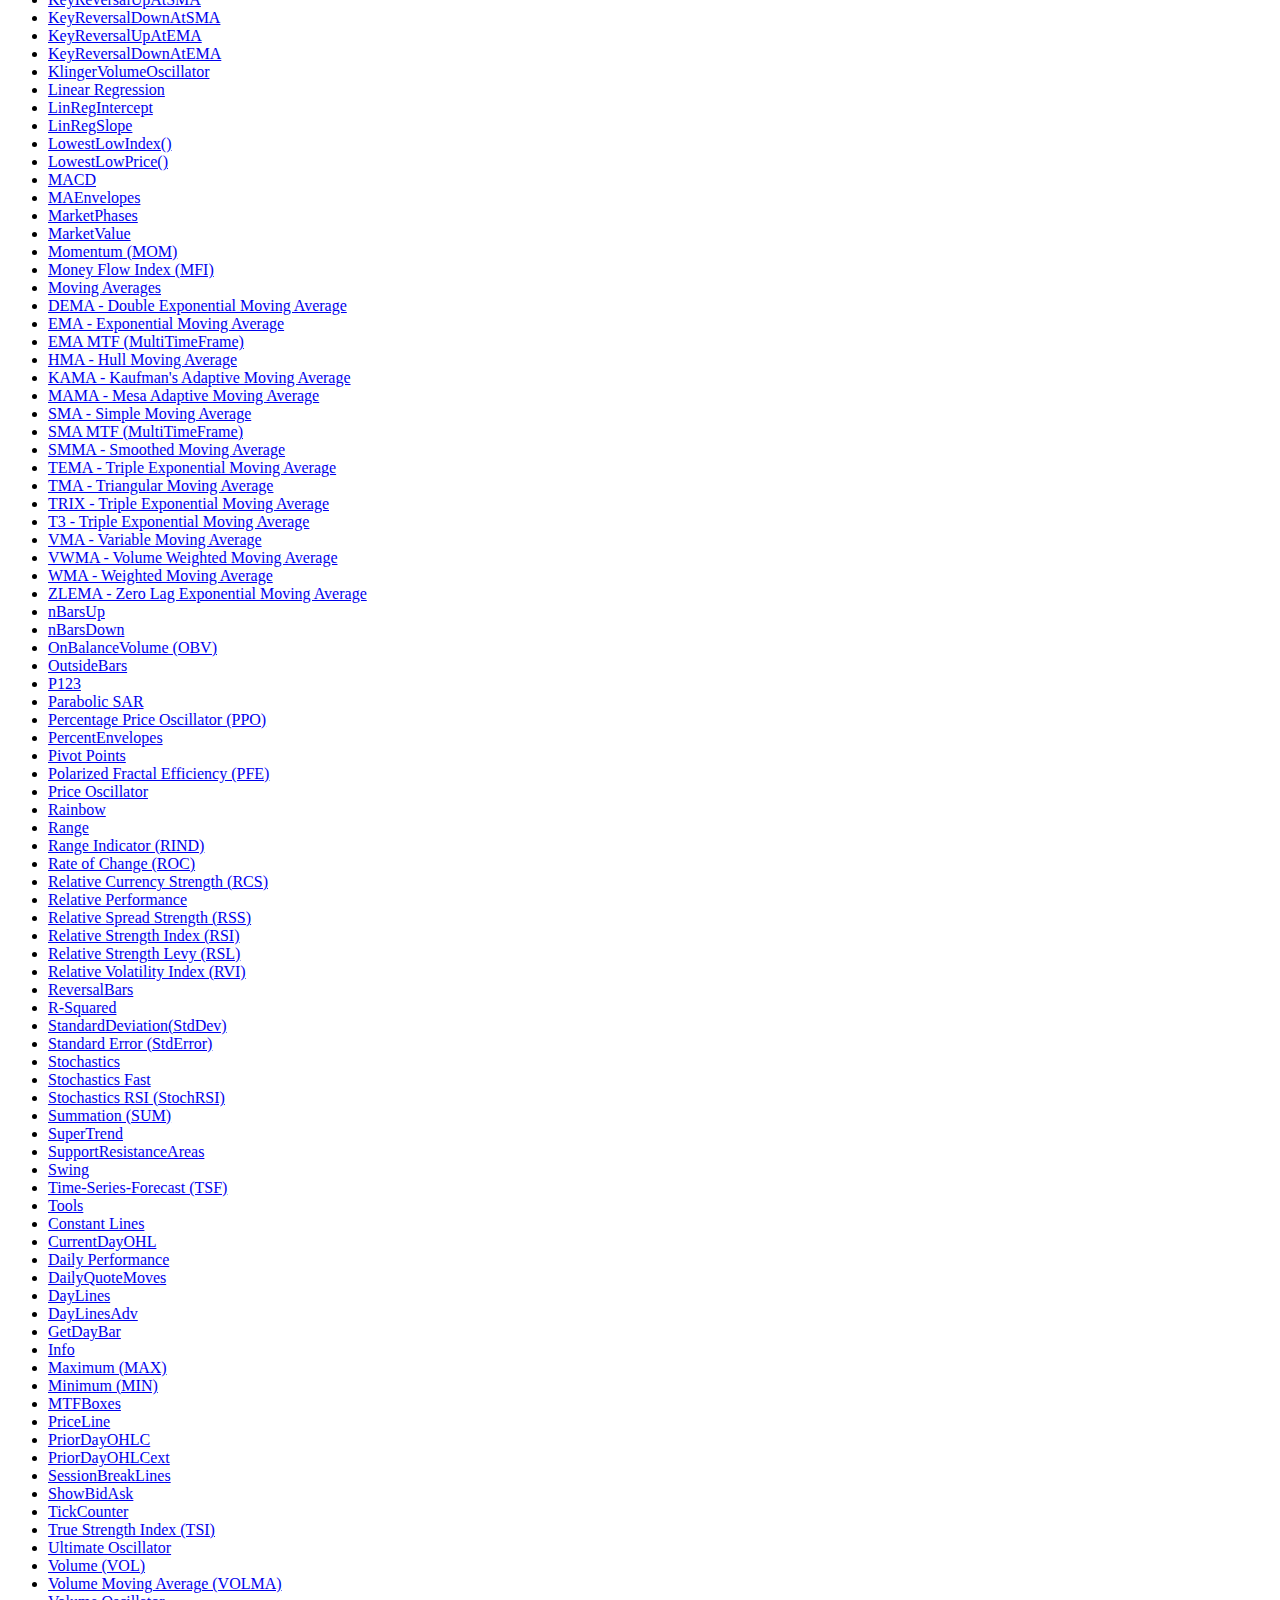
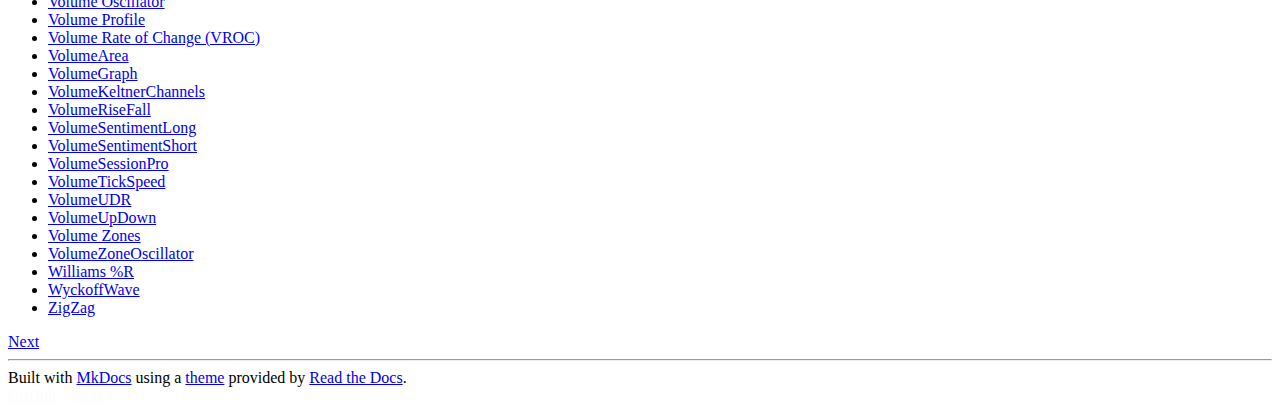
==== commit 367bad53: "Site generated" ====
--- a/index.html
+++ b/index.html
@@ -3,33 +3,30 @@
 <!--[if gt IE 8]><!--> <html class="no-js" lang="en" > <!--<![endif]-->
 <head>
   <meta charset="utf-8">
+  <meta http-equiv="X-UA-Compatible" content="IE=edge">
   <meta name="viewport" content="width=device-width, initial-scale=1.0">
-  
-  <title>AgenaIndicator Documentation</title>
-  
-
-  <link rel="shortcut icon" href="favicon.ico">
-  
-
-  
+  <meta name="description" content="None">
+  
+  <link rel="shortcut icon" href="./favicon.ico">
+  
+  <title>Lets start - AgenaIndicator Documentation</title>
   <link href='https://fonts.googleapis.com/css?family=Lato:400,700|Roboto+Slab:400,700|Inconsolata:400,700' rel='stylesheet' type='text/css'>
 
   <link rel="stylesheet" href="./css/theme.css" type="text/css" />
   <link rel="stylesheet" href="./css/theme_extra.css" type="text/css" />
   <link rel="stylesheet" href="./css/highlight.css">
   <link href="./custom.css" rel="stylesheet">
-
   
   <script>
     // Current page data
-    var mkdocs_page_name = "None";
+    var mkdocs_page_name = "Lets start";
+    var mkdocs_page_input_path = "index.md";
+    var mkdocs_page_url = "/";
   </script>
   
   <script src="./js/jquery-2.1.1.min.js"></script>
   <script src="./js/modernizr-2.8.3.min.js"></script>
-  <script type="text/javascript" src="./js/highlight.pack.js"></script>
-  <script src="./js/theme.js"></script> 
-
+  <script type="text/javascript" src="./js/highlight.pack.js"></script> 
   
   <script>
       (function(i,s,o,g,r,a,m){i['GoogleAnalyticsObject']=r;i[r]=i[r]||function(){
@@ -59,35 +56,29 @@
       </div>
 
       <div class="wy-menu wy-menu-vertical" data-spy="affix" role="navigation" aria-label="main navigation">
-        <ul class="current">
+	<ul class="current">
+	  
           
-            <li>
-    <li class="toctree-l1 current">
-        <a class="current" href=".">Lets start</a>
-        
-            <ul>
+            <li class="toctree-l1 current">
+		
+    <a class="current" href=".">Lets start</a>
+    <ul class="subnav">
             
-                <li class="toctree-l3"><a href="#welcome-to-the-official-agenaindicator-repository">Welcome to the official AgenaIndicator repository!</a></li>
-                
-            
-            </ul>
-        
-    </li>
-<li>
+    <li class="toctree-l2"><a href="#welcome-to-the-official-agenaindicator-repository">Welcome to the official AgenaIndicator repository!</a></li>
+    
+
+    </ul>
+	    </li>
           
-            <li>
-    <li class="toctree-l1 ">
-        <a class="" href="data/">Data</a>
-        
-    </li>
-<li>
+            <li class="toctree-l1">
+		
+    <a class="" href="data/">Data</a>
+	    </li>
           
-            <li>
-    <li class="toctree-l1 ">
-        <a class="" href="indicators_oscillators/">Indicators & Oscillators</a>
-        
-    </li>
-<li>
+            <li class="toctree-l1">
+		
+    <a class="" href="indicators_oscillators/">Indicators & Oscillators</a>
+	    </li>
           
         </ul>
       </div>
@@ -114,9 +105,8 @@
     <li>Lets start</li>
     <li class="wy-breadcrumbs-aside">
       
-        
-          <a href="https://github.com/AgenaTrader/AgenaIndicator-documentation" class="icon icon-github"> Edit on GitHub</a>
-        
+        <a href="https://github.com/AgenaTrader/AgenaIndicator-documentation/edit/master/sources/index.md"
+          class="icon icon-github"> Edit on GitHub</a>
       
     </li>
   </ul>
@@ -126,7 +116,7 @@
             <div class="section">
               
                 <p><img alt="AgenaTrader" src="./images/logo_100.png" /></p>
-<p><strong>The following API documentation requires AgenaTrader in version 1.9.0.563</strong></p>
+<p><strong>The following API documentation requires AgenaTrader in version 2.0.1.x</strong></p>
 <h1 id="welcome-to-the-official-agenaindicator-repository">Welcome to the official AgenaIndicator repository!</h1>
 <p>Want to learn more about the AgenaTrader indicators? We've got the resources to help you get started.</p>
 <ul>
@@ -308,7 +298,7 @@
   
     <div class="rst-footer-buttons" role="navigation" aria-label="footer navigation">
       
-        <a href="data/" class="btn btn-neutral float-right" title="Data"/>Next <span class="icon icon-circle-arrow-right"></span></a>
+        <a href="data/" class="btn btn-neutral float-right" title="Data">Next <span class="icon icon-circle-arrow-right"></span></a>
       
       
     </div>
@@ -328,13 +318,13 @@
       </div>
 
     </section>
-
+    
   </div>
 
-<div class="rst-versions" role="note" style="cursor: pointer">
+  <div class="rst-versions" role="note" style="cursor: pointer">
     <span class="rst-current-version" data-toggle="rst-current-version">
       
-          <a class="icon icon-github" style="float: left; color: #fcfcfc"> GitHub</a>
+          <a href="https://github.com/AgenaTrader/AgenaIndicator-documentation" class="fa fa-github" style="float: left; color: #fcfcfc"> GitHub</a>
       
       
       
@@ -342,11 +332,12 @@
       
     </span>
 </div>
+    <script src="./js/theme.js"></script>
 
 </body>
 </html>
 
 <!--
-MkDocs version : 0.14.0
-Build Date UTC : 2017-11-09 09:41:57.448100
+MkDocs version : 0.16.3
+Build Date UTC : 2018-01-04 14:58:51
 -->
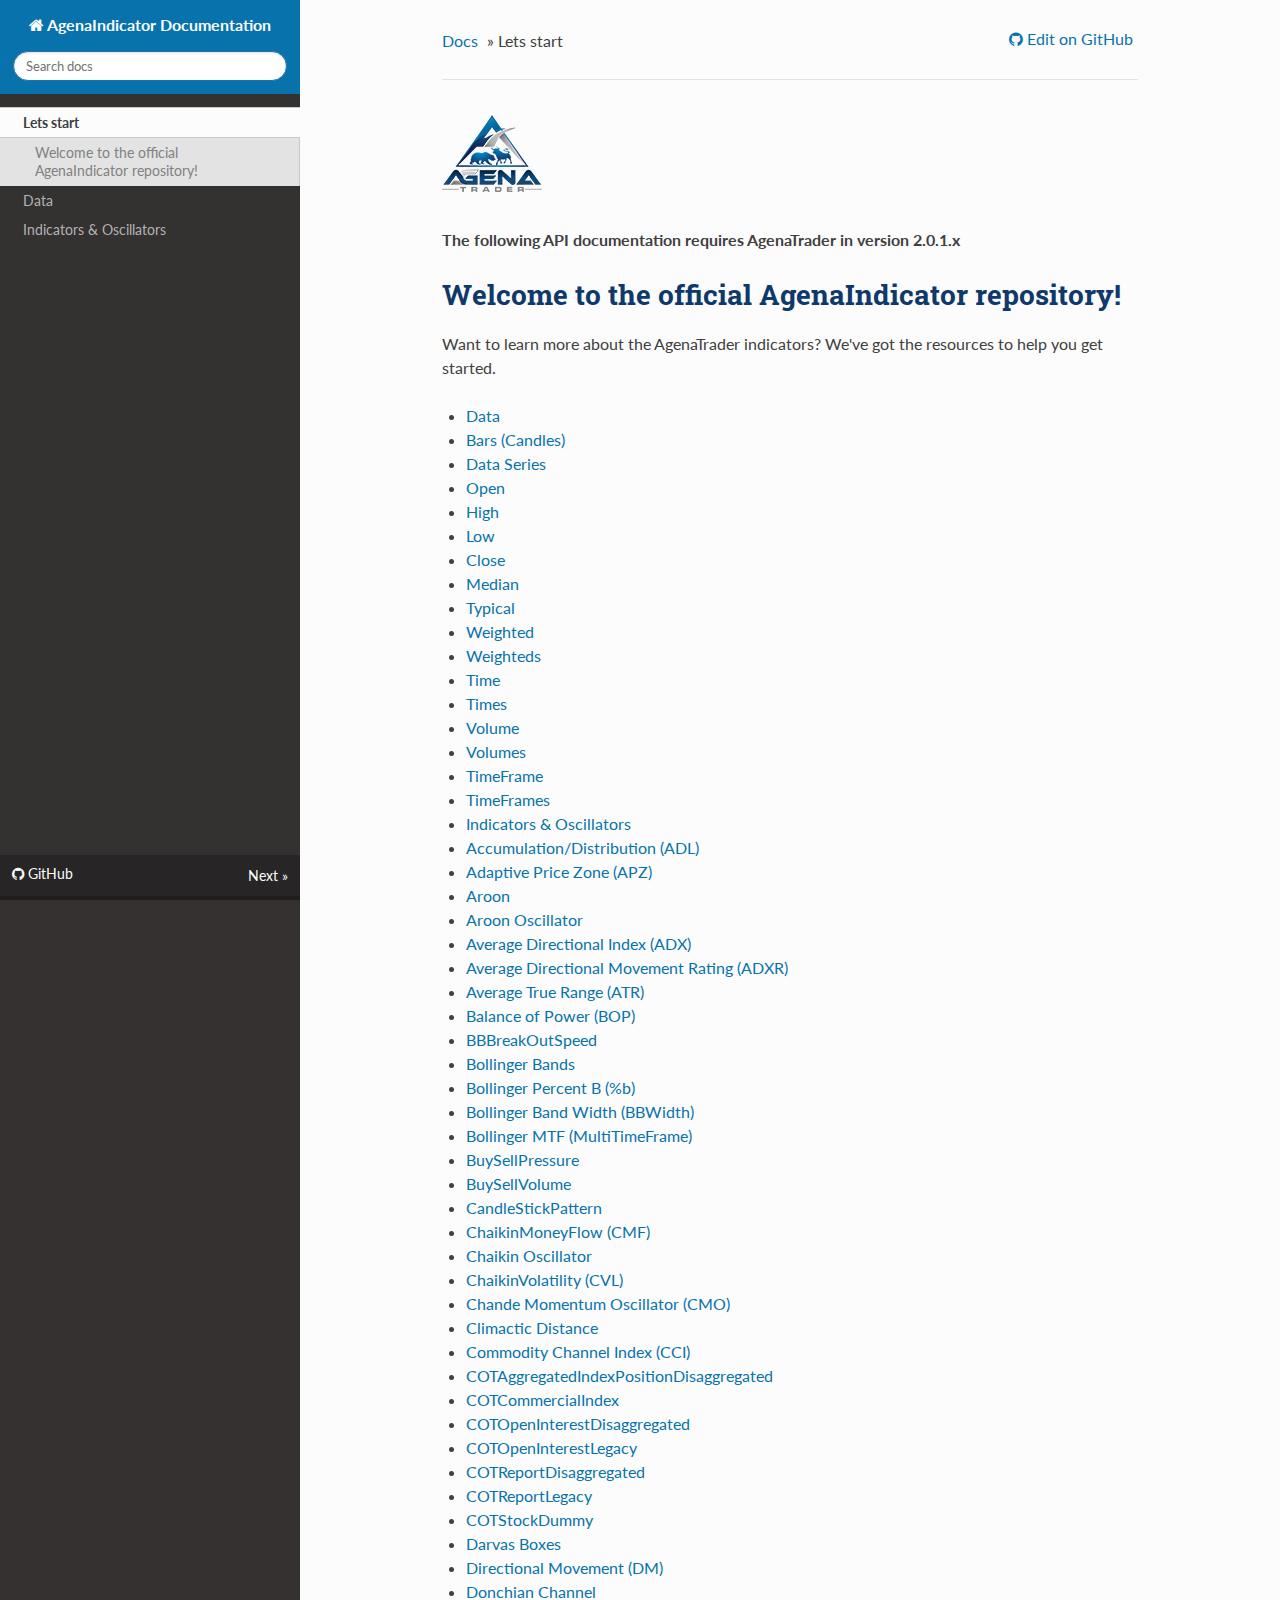
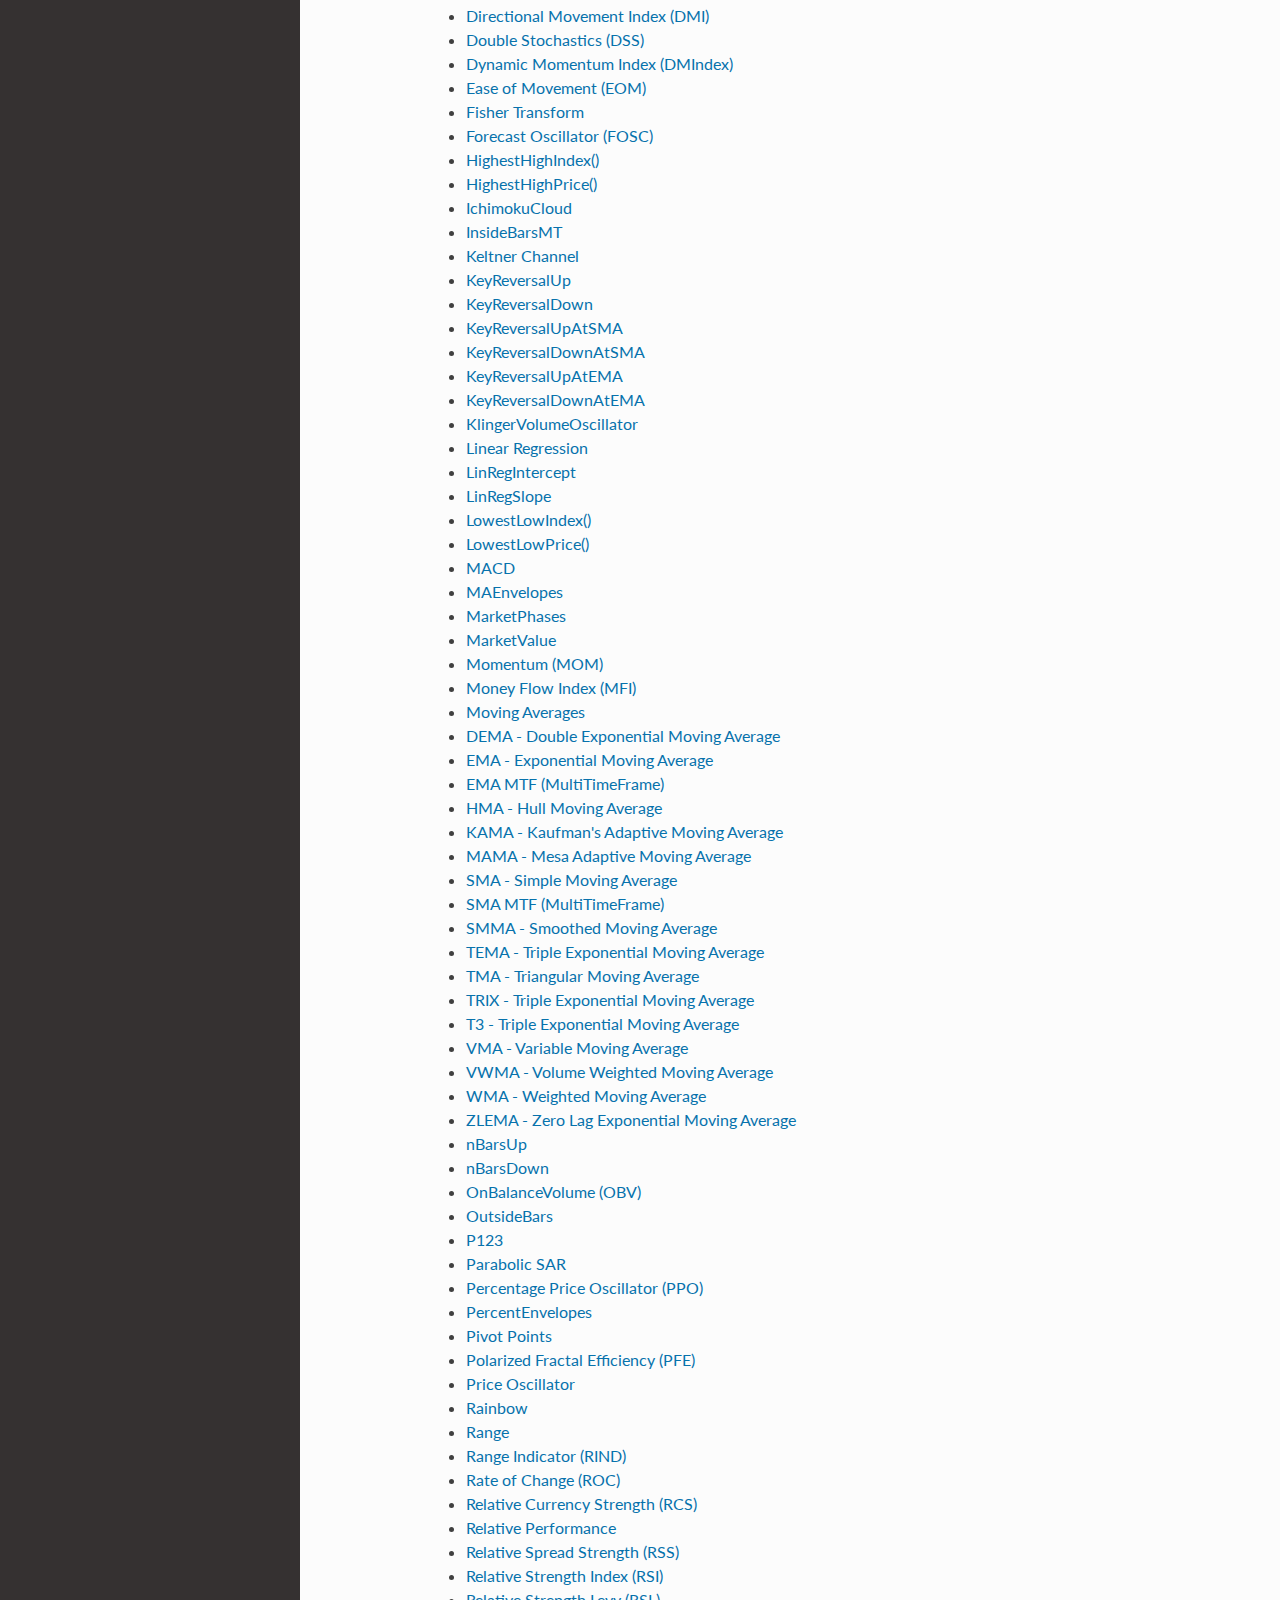
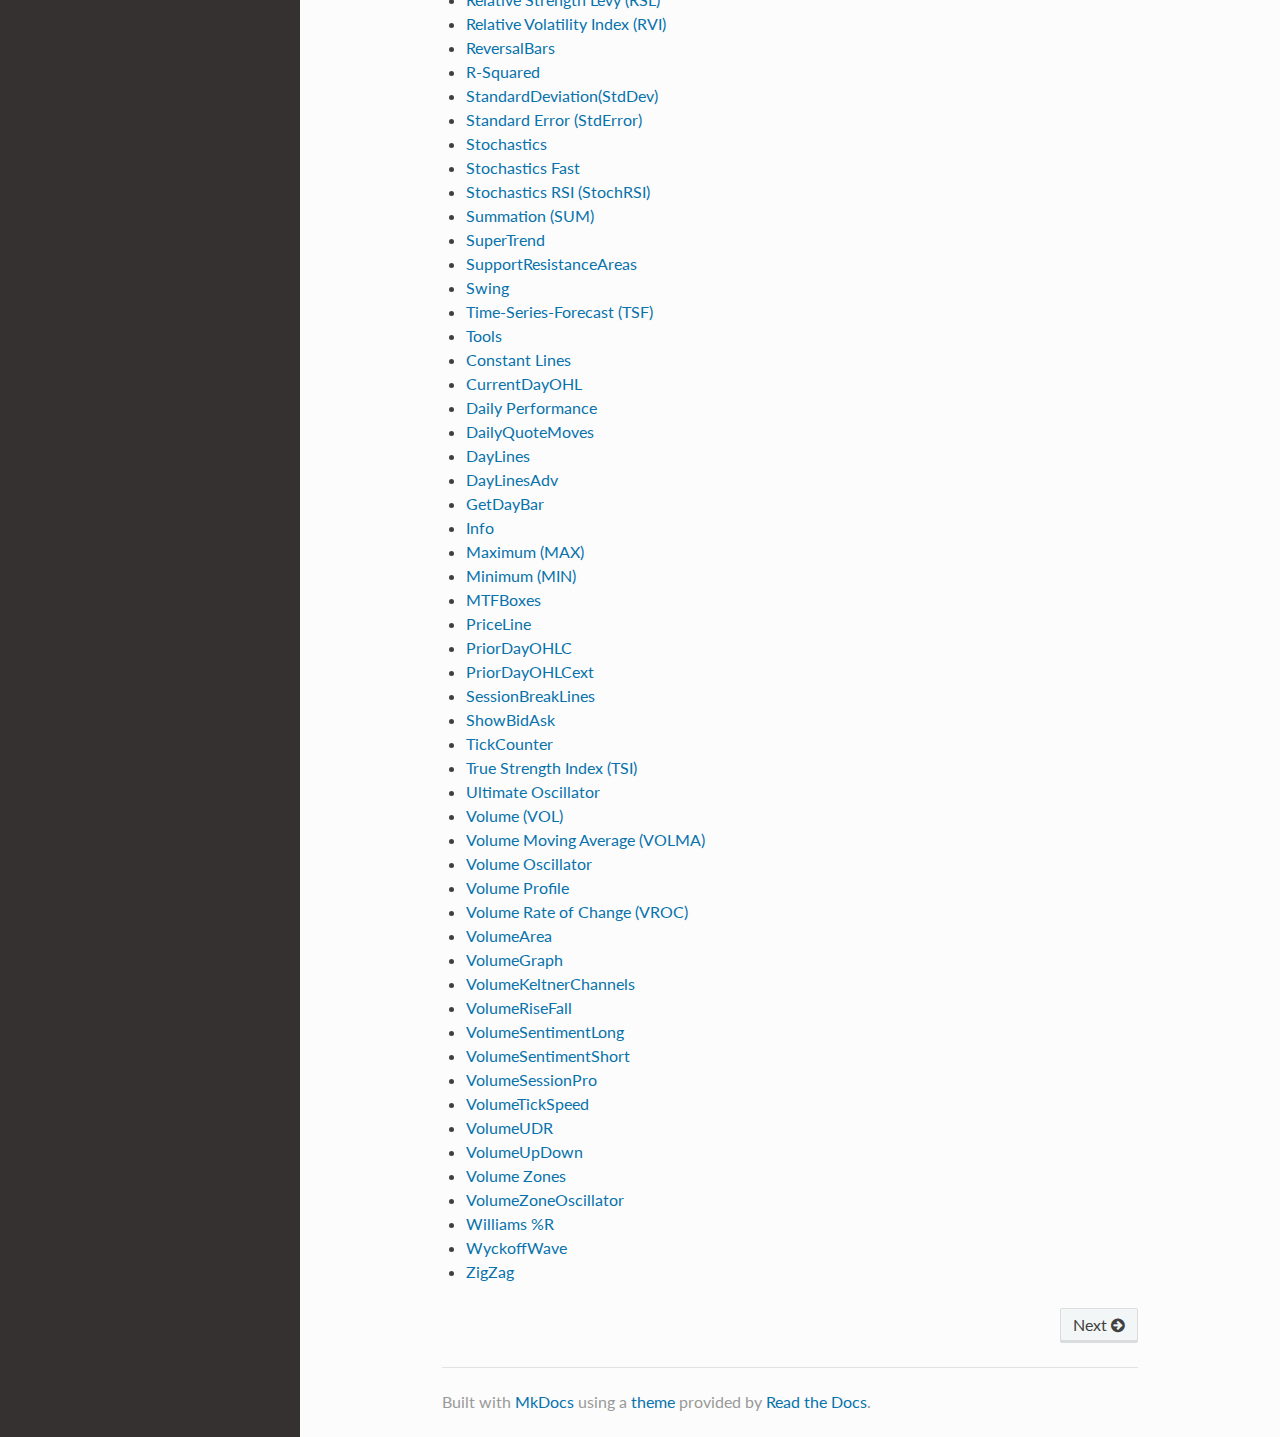
==== commit 288e6dc0: "Merge branch 'master' of https://github.com/AgenaTrader/AgenaIndicator-documentation" ====
--- a/index.html
+++ b/index.html
@@ -1,343 +1,9 @@
-<!DOCTYPE html>
-<!--[if IE 8]><html class="no-js lt-ie9" lang="en" > <![endif]-->
-<!--[if gt IE 8]><!--> <html class="no-js" lang="en" > <!--<![endif]-->
-<head>
-  <meta charset="utf-8">
-  <meta http-equiv="X-UA-Compatible" content="IE=edge">
-  <meta name="viewport" content="width=device-width, initial-scale=1.0">
-  <meta name="description" content="None">
-  
-  <link rel="shortcut icon" href="./favicon.ico">
-  
-  <title>Lets start - AgenaIndicator Documentation</title>
-  <link href='https://fonts.googleapis.com/css?family=Lato:400,700|Roboto+Slab:400,700|Inconsolata:400,700' rel='stylesheet' type='text/css'>
 
-  <link rel="stylesheet" href="./css/theme.css" type="text/css" />
-  <link rel="stylesheet" href="./css/theme_extra.css" type="text/css" />
-  <link rel="stylesheet" href="./css/highlight.css">
-  <link href="./custom.css" rel="stylesheet">
-  
-  <script>
-    // Current page data
-    var mkdocs_page_name = "Lets start";
-    var mkdocs_page_input_path = "index.md";
-    var mkdocs_page_url = "/";
-  </script>
-  
-  <script src="./js/jquery-2.1.1.min.js"></script>
-  <script src="./js/modernizr-2.8.3.min.js"></script>
-  <script type="text/javascript" src="./js/highlight.pack.js"></script> 
-  
-  <script>
-      (function(i,s,o,g,r,a,m){i['GoogleAnalyticsObject']=r;i[r]=i[r]||function(){
-      (i[r].q=i[r].q||[]).push(arguments)},i[r].l=1*new Date();a=s.createElement(o),
-      m=s.getElementsByTagName(o)[0];a.async=1;a.src=g;m.parentNode.insertBefore(a,m)
-      })(window,document,'script','//www.google-analytics.com/analytics.js','ga');
+<!DOCTYPE HTML>
 
-      ga('create', 'UA-74646070-1', 'agenatrader.github.io');
-      ga('send', 'pageview');
-  </script>
-  
-</head>
+<meta charset="UTF-8">
+<meta http-equiv="refresh" content="1; url=https://agenatrader.github.io/AgenaIndicator-documentation/site/index.html">
 
-<body class="wy-body-for-nav" role="document">
-
-  <div class="wy-grid-for-nav">
-
-    
-    <nav data-toggle="wy-nav-shift" class="wy-nav-side stickynav">
-      <div class="wy-side-nav-search">
-        <a href="." class="icon icon-home"> AgenaIndicator Documentation</a>
-        <div role="search">
-  <form id ="rtd-search-form" class="wy-form" action="./search.html" method="get">
-    <input type="text" name="q" placeholder="Search docs" />
-  </form>
-</div>
-      </div>
-
-      <div class="wy-menu wy-menu-vertical" data-spy="affix" role="navigation" aria-label="main navigation">
-	<ul class="current">
-	  
-          
-            <li class="toctree-l1 current">
-		
-    <a class="current" href=".">Lets start</a>
-    <ul class="subnav">
-            
-    <li class="toctree-l2"><a href="#welcome-to-the-official-agenaindicator-repository">Welcome to the official AgenaIndicator repository!</a></li>
-    
-
-    </ul>
-	    </li>
-          
-            <li class="toctree-l1">
-		
-    <a class="" href="data/">Data</a>
-	    </li>
-          
-            <li class="toctree-l1">
-		
-    <a class="" href="indicators_oscillators/">Indicators & Oscillators</a>
-	    </li>
-          
-        </ul>
-      </div>
-      &nbsp;
-    </nav>
-
-    <section data-toggle="wy-nav-shift" class="wy-nav-content-wrap">
-
-      
-      <nav class="wy-nav-top" role="navigation" aria-label="top navigation">
-        <i data-toggle="wy-nav-top" class="fa fa-bars"></i>
-        <a href=".">AgenaIndicator Documentation</a>
-      </nav>
-
-      
-      <div class="wy-nav-content">
-        <div class="rst-content">
-          <div role="navigation" aria-label="breadcrumbs navigation">
-  <ul class="wy-breadcrumbs">
-    <li><a href=".">Docs</a> &raquo;</li>
-    
-      
-    
-    <li>Lets start</li>
-    <li class="wy-breadcrumbs-aside">
-      
-        <a href="https://github.com/AgenaTrader/AgenaIndicator-documentation/edit/master/sources/index.md"
-          class="icon icon-github"> Edit on GitHub</a>
-      
-    </li>
-  </ul>
-  <hr/>
-</div>
-          <div role="main">
-            <div class="section">
-              
-                <p><img alt="AgenaTrader" src="./images/logo_100.png" /></p>
-<p><strong>The following API documentation requires AgenaTrader in version 2.0.1.x</strong></p>
-<h1 id="welcome-to-the-official-agenaindicator-repository">Welcome to the official AgenaIndicator repository!</h1>
-<p>Want to learn more about the AgenaTrader indicators? We've got the resources to help you get started.</p>
-<ul>
-<li><a href="data/">Data</a></li>
-<li><a href="data/#bars-candles">Bars (Candles)</a></li>
-<li><a href="data/#data-series">Data Series</a></li>
-<li><a href="data/#open">Open</a></li>
-<li><a href="data/#high">High</a></li>
-<li><a href="data/#low">Low</a></li>
-<li><a href="data/#close">Close</a></li>
-<li><a href="data/#median">Median</a></li>
-<li><a href="data/#typical">Typical</a></li>
-<li><a href="data/#weighted">Weighted</a></li>
-<li><a href="data/#weighteds">Weighteds</a></li>
-<li><a href="data/#time">Time</a></li>
-<li><a href="data/#times">Times</a></li>
-<li><a href="data/#volume">Volume</a></li>
-<li><a href="data/#volumes">Volumes</a></li>
-<li><a href="data/#timeframe">TimeFrame</a></li>
-<li><a href="data/#timeframes">TimeFrames</a></li>
-<li><a href="indicators_oscillators/#indicators-oscillators">Indicators &amp; Oscillators</a></li>
-<li><a href="indicators_oscillators/#accumulationdistribution-adl">Accumulation/Distribution (ADL)</a></li>
-<li><a href="indicators_oscillators/#adaptive-price-zone-apz">Adaptive Price Zone (APZ)</a></li>
-<li><a href="indicators_oscillators/#aroon">Aroon</a></li>
-<li><a href="indicators_oscillators/#aroon-oscillator">Aroon Oscillator</a></li>
-<li><a href="indicators_oscillators/#average-directional-index-adx">Average Directional Index (ADX)</a></li>
-<li><a href="indicators_oscillators/#average-directional-movement-rating-adxr">Average Directional Movement Rating (ADXR)</a></li>
-<li><a href="indicators_oscillators/#average-true-range-atr">Average True Range (ATR)</a></li>
-<li><a href="indicators_oscillators/#balance-of-power-bop">Balance of Power (BOP)</a></li>
-<li><a href="indicators_oscillators/#bbbreakoutspeed">BBBreakOutSpeed</a></li>
-<li><a href="indicators_oscillators/#bollinger-bands">Bollinger Bands</a></li>
-<li><a href="indicators_oscillators/#bollinger-percent-b-b">Bollinger Percent B (%b)</a></li>
-<li><a href="indicators_oscillators/#bollinger-band-width-bbwidth">Bollinger Band Width (BBWidth)</a></li>
-<li><a href="indicators_oscillators/#bollinger-mtf-multitimeframe">Bollinger MTF (MultiTimeFrame)</a></li>
-<li><a href="indicators_oscillators/#buysellpressure">BuySellPressure</a></li>
-<li><a href="indicators_oscillators/#buysellvolume">BuySellVolume</a></li>
-<li><a href="indicators_oscillators/#candlestickpattern">CandleStickPattern</a></li>
-<li><a href="indicators_oscillators/#chaikinmoneyflow-cmf">ChaikinMoneyFlow (CMF)</a></li>
-<li><a href="indicators_oscillators/#chaikin-oscillator">Chaikin Oscillator</a></li>
-<li><a href="indicators_oscillators/#chaikinvolatility-cvl">ChaikinVolatility (CVL)</a></li>
-<li><a href="indicators_oscillators/#chande-momentum-oscillator-cmo">Chande Momentum Oscillator (CMO)</a></li>
-<li><a href="indicators_oscillators/#climactic-distance">Climactic Distance</a></li>
-<li><a href="indicators_oscillators/#commodity-channel-index-cci">Commodity Channel Index (CCI)</a></li>
-<li><a href="indicators_oscillators/#COTAggregatedIndexPositionDisaggregated">COTAggregatedIndexPositionDisaggregated</a></li>
-<li><a href="indicators_oscillators/#COTCommercialIndex">COTCommercialIndex</a></li>
-<li><a href="indicators_oscillators/#COTOpenInterestDisaggregated">COTOpenInterestDisaggregated</a></li>
-<li><a href="indicators_oscillators/#COTOpenInterestLegacy">COTOpenInterestLegacy</a></li>
-<li><a href="indicators_oscillators/#COTReportDisaggregated">COTReportDisaggregated</a></li>
-<li><a href="indicators_oscillators/#COTReportLegacy">COTReportLegacy</a></li>
-<li><a href="indicators_oscillators/#COTStockDummy">COTStockDummy</a></li>
-<li><a href="indicators_oscillators/#darvas-boxes">Darvas Boxes</a></li>
-<li><a href="indicators_oscillators/#directional-movement-dm">Directional Movement (DM)</a></li>
-<li><a href="indicators_oscillators/#donchian-channel">Donchian Channel</a></li>
-<li><a href="indicators_oscillators/#directional-movement-index-dmi">Directional Movement Index (DMI)</a></li>
-<li><a href="indicators_oscillators/#double-stochastics-dss">Double Stochastics (DSS)</a></li>
-<li><a href="indicators_oscillators/#dynamic-momentum-index-dmindex">Dynamic Momentum Index (DMIndex)</a></li>
-<li><a href="indicators_oscillators/#ease-of-movement-eom">Ease of Movement (EOM)</a></li>
-<li><a href="indicators_oscillators/#fisher-transform">Fisher Transform</a></li>
-<li><a href="indicators_oscillators/#forecast-oscillator-fosc">Forecast Oscillator (FOSC)</a></li>
-<li><a href="indicators_oscillators/#highesthighindex">HighestHighIndex()</a></li>
-<li><a href="indicators_oscillators/#highesthighprice">HighestHighPrice()</a></li>
-<li><a href="indicators_oscillators/#ichimokucloud">IchimokuCloud</a></li>
-<li><a href="indicators_oscillators/#insidebarsmt">InsideBarsMT</a></li>
-<li><a href="indicators_oscillators/#keltner-channel">Keltner Channel</a></li>
-<li><a href="indicators_oscillators/#keyreversalup">KeyReversalUp</a></li>
-<li><a href="indicators_oscillators/#keyreversaldown">KeyReversalDown</a></li>
-<li><a href="indicators_oscillators/#keyreversalupatsma">KeyReversalUpAtSMA</a></li>
-<li><a href="indicators_oscillators/#keyreversaldownatsma">KeyReversalDownAtSMA</a></li>
-<li><a href="indicators_oscillators/#keyreversalupatema">KeyReversalUpAtEMA</a></li>
-<li><a href="indicators_oscillators/#keyreversaldownatema">KeyReversalDownAtEMA</a></li>
-<li><a href="indicators_oscillators/#klingervolumeoscillator">KlingerVolumeOscillator</a></li>
-<li><a href="indicators_oscillators/#linear-regression">Linear Regression</a></li>
-<li><a href="indicators_oscillators/#linregintercept">LinRegIntercept</a></li>
-<li><a href="indicators_oscillators/#linregslope">LinRegSlope</a></li>
-<li><a href="indicators_oscillators/#lowestlowindex">LowestLowIndex()</a></li>
-<li><a href="indicators_oscillators/#lowestlowprice">LowestLowPrice()</a></li>
-<li><a href="indicators_oscillators/#macd">MACD</a></li>
-<li><a href="indicators_oscillators/#maenvelopes">MAEnvelopes</a></li>
-<li><a href="indicators_oscillators/#marketphases">MarketPhases</a></li>
-<li><a href="indicators_oscillators/#MarketValue">MarketValue</a></li>
-<li><a href="indicators_oscillators/#momentum-mom">Momentum (MOM)</a></li>
-<li><a href="indicators_oscillators/#money-flow-index-mfi">Money Flow Index (MFI)</a></li>
-<li><a href="indicators_oscillators/#moving-averages">Moving Averages</a></li>
-<li><a href="indicators_oscillators/#dema-double-exponential-moving-average">DEMA - Double Exponential Moving Average</a></li>
-<li><a href="indicators_oscillators/#ema-exponential-moving-average">EMA - Exponential Moving Average</a></li>
-<li><a href="indicators_oscillators/#ema-mtf-multitimeframe">EMA MTF (MultiTimeFrame)</a></li>
-<li><a href="indicators_oscillators/#hma-hull-moving-average">HMA - Hull Moving Average</a></li>
-<li><a href="indicators_oscillators/#kama-kaufmans-adaptive-moving-average">KAMA - Kaufman's Adaptive Moving Average</a></li>
-<li><a href="indicators_oscillators/#mama-mesa-adaptive-moving-average">MAMA - Mesa Adaptive Moving Average</a></li>
-<li><a href="indicators_oscillators/#sma-simple-moving-average">SMA - Simple Moving Average</a></li>
-<li><a href="indicators_oscillators/#sma-mtf-multitimeframe">SMA MTF (MultiTimeFrame)</a></li>
-<li><a href="indicators_oscillators/#smma-smoothed-moving-average">SMMA - Smoothed Moving Average</a></li>
-<li><a href="indicators_oscillators/#tema-triple-exponential-moving-average">TEMA - Triple Exponential Moving Average</a></li>
-<li><a href="indicators_oscillators/#tma-triangular-moving-average">TMA - Triangular Moving Average</a></li>
-<li><a href="indicators_oscillators/#trix-triple-exponential-moving-average">TRIX - Triple Exponential Moving Average</a></li>
-<li><a href="indicators_oscillators/#t3-triple-exponential-moving-average">T3 - Triple Exponential Moving Average</a></li>
-<li><a href="indicators_oscillators/#vma-variable-moving-average">VMA - Variable Moving Average</a></li>
-<li><a href="indicators_oscillators/#vwma-volume-weighted-moving-average">VWMA - Volume Weighted Moving Average</a></li>
-<li><a href="indicators_oscillators/#wma-weighted-moving-average">WMA - Weighted Moving Average</a></li>
-<li><a href="indicators_oscillators/#zlema-zero-lag-exponential-moving-average">ZLEMA - Zero Lag Exponential Moving Average</a></li>
-<li><a href="indicators_oscillators/#nbarsup">nBarsUp</a></li>
-<li><a href="indicators_oscillators/#nbarsdown">nBarsDown</a></li>
-<li><a href="indicators_oscillators/#onbalancevolume-obv">OnBalanceVolume (OBV)</a></li>
-<li><a href="indicators_oscillators/#outsidebars">OutsideBars</a></li>
-<li><a href="indicators_oscillators/#p123">P123</a></li>
-<li><a href="indicators_oscillators/#parabolic-sar">Parabolic SAR</a></li>
-<li><a href="indicators_oscillators/#percentage-price-oscillator-ppo">Percentage Price Oscillator (PPO)</a></li>
-<li><a href="indicators_oscillators/#percentenvelopes">PercentEnvelopes</a></li>
-<li><a href="indicators_oscillators/#pivot-points">Pivot Points</a></li>
-<li><a href="indicators_oscillators/#polarized-fractal-efficiency-pfe">Polarized Fractal Efficiency (PFE)</a></li>
-<li><a href="indicators_oscillators/#price-oscillator">Price Oscillator</a></li>
-<li><a href="indicators_oscillators/#rainbow">Rainbow</a></li>
-<li><a href="indicators_oscillators/#range">Range</a></li>
-<li><a href="indicators_oscillators/#range-indicator-rind">Range Indicator (RIND)</a></li>
-<li><a href="indicators_oscillators/#rate-of-change-roc">Rate of Change (ROC)</a></li>
-<li><a href="indicators_oscillators/#relative-currency-strength-rcs">Relative Currency Strength (RCS)</a></li>
-<li><a href="indicators_oscillators/#relative-performance">Relative Performance</a></li>
-<li><a href="indicators_oscillators/#relative-spread-strength-rss">Relative Spread Strength (RSS)</a></li>
-<li><a href="indicators_oscillators/#relative-strength-index-rsi">Relative Strength Index (RSI)</a></li>
-<li><a href="indicators_oscillators/#relative-strength-levy-rsl">Relative Strength Levy (RSL)</a></li>
-<li><a href="indicators_oscillators/#relative-volatility-index-rvi">Relative Volatility Index (RVI)</a></li>
-<li><a href="indicators_oscillators/#reversalbars">ReversalBars</a></li>
-<li><a href="indicators_oscillators/#r-squared">R-Squared</a></li>
-<li><a href="indicators_oscillators/#standarddeviationstddev">StandardDeviation(StdDev)</a></li>
-<li><a href="indicators_oscillators/#standard-error-stderror">Standard Error (StdError)</a></li>
-<li><a href="indicators_oscillators/#stochastics">Stochastics</a></li>
-<li><a href="indicators_oscillators/#stochastics-fast">Stochastics Fast</a></li>
-<li><a href="indicators_oscillators/#stochastics-rsi-stochrsi">Stochastics RSI (StochRSI)</a></li>
-<li><a href="indicators_oscillators/#summation-sum">Summation (SUM)</a></li>
-<li><a href="indicators_oscillators/#supertrend">SuperTrend</a></li>
-<li><a href="indicators_oscillators/#supportresistanceareas">SupportResistanceAreas</a></li>
-<li><a href="indicators_oscillators/#swing">Swing</a></li>
-<li><a href="indicators_oscillators/#time-series-forecast-tsf">Time-Series-Forecast (TSF)</a></li>
-<li><a href="indicators_oscillators/#tools">Tools</a></li>
-<li><a href="indicators_oscillators/#constant-lines">Constant Lines</a></li>
-<li><a href="indicators_oscillators/#currentdayohl">CurrentDayOHL</a></li>
-<li><a href="indicators_oscillators/#daily-performance">Daily Performance</a></li>
-<li><a href="indicators_oscillators/#dailyquotemoves"> DailyQuoteMoves</a></li>
-<li><a href="indicators_oscillators/#daylines">DayLines</a></li>
-<li><a href="indicators_oscillators/#daylinesadv">DayLinesAdv</a></li>
-<li><a href="indicators_oscillators/#getdaybar">GetDayBar</a></li>
-<li><a href="indicators_oscillators/#info">Info</a></li>
-<li><a href="indicators_oscillators/#maximum-max">Maximum (MAX)</a></li>
-<li><a href="indicators_oscillators/#minimum-min">Minimum (MIN)</a></li>
-<li><a href="indicators_oscillators/#mtfboxes">MTFBoxes</a></li>
-<li><a href="indicators_oscillators/#priceline">PriceLine</a></li>
-<li><a href="indicators_oscillators/#priordayohlc">PriorDayOHLC</a></li>
-<li><a href="indicators_oscillators/#priordayohlcext">PriorDayOHLCext</a></li>
-<li><a href="indicators_oscillators/#sessionbreaklines">SessionBreakLines</a></li>
-<li><a href="indicators_oscillators/#showbidask">ShowBidAsk</a></li>
-<li><a href="indicators_oscillators/#tickcounter">TickCounter</a></li>
-<li><a href="indicators_oscillators/#true-strength-index-tsi">True Strength Index (TSI)</a></li>
-<li><a href="indicators_oscillators/#ultimate-oscillator">Ultimate Oscillator</a></li>
-<li><a href="indicators_oscillators/#volume-vol">Volume (VOL)</a></li>
-<li><a href="indicators_oscillators/#volume-moving-average-volma">Volume Moving Average (VOLMA)</a></li>
-<li><a href="indicators_oscillators/#volume-oscillator">Volume Oscillator</a></li>
-<li><a href="indicators_oscillators/#volume-profile">Volume Profile</a></li>
-<li><a href="indicators_oscillators/#volume-rate-of-change-vroc">Volume Rate of Change (VROC)</a></li>
-<li><a href="indicators_oscillators/#volumearea">VolumeArea</a></li>
-<li><a href="indicators_oscillators/#volumegraph">VolumeGraph</a></li>
-<li><a href="indicators_oscillators/#volumekeltnerchannels">VolumeKeltnerChannels</a></li>
-<li><a href="indicators_oscillators/#volumerisefall">VolumeRiseFall</a></li>
-<li><a href="indicators_oscillators/#volumesentimentlong">VolumeSentimentLong</a></li>
-<li><a href="indicators_oscillators/#volumesentimentshort">VolumeSentimentShort</a></li>
-<li><a href="indicators_oscillators/#volumesessionpro">VolumeSessionPro</a></li>
-<li><a href="indicators_oscillators/#volumetickspeed">VolumeTickSpeed</a></li>
-<li><a href="indicators_oscillators/#volumeudr">VolumeUDR</a></li>
-<li><a href="indicators_oscillators/#volumeupdown">VolumeUpDown</a></li>
-<li><a href="indicators_oscillators/#volume-zones">Volume Zones</a></li>
-<li><a href="indicators_oscillators/#volumezoneoscillator">VolumeZoneOscillator</a></li>
-<li><a href="indicators_oscillators/#williams-r">Williams %R</a></li>
-<li><a href="indicators_oscillators/#wyckoffwave">WyckoffWave</a></li>
-<li><a href="indicators_oscillators/#zigzag">ZigZag</a></li>
-</ul>
-              
-            </div>
-          </div>
-          <footer>
-  
-    <div class="rst-footer-buttons" role="navigation" aria-label="footer navigation">
-      
-        <a href="data/" class="btn btn-neutral float-right" title="Data">Next <span class="icon icon-circle-arrow-right"></span></a>
-      
-      
-    </div>
-  
-
-  <hr/>
-
-  <div role="contentinfo">
-    <!-- Copyright etc -->
-    
-  </div>
-
-  Built with <a href="http://www.mkdocs.org">MkDocs</a> using a <a href="https://github.com/snide/sphinx_rtd_theme">theme</a> provided by <a href="https://readthedocs.org">Read the Docs</a>.
-</footer>
-	  
-        </div>
-      </div>
-
-    </section>
-    
-  </div>
-
-  <div class="rst-versions" role="note" style="cursor: pointer">
-    <span class="rst-current-version" data-toggle="rst-current-version">
-      
-          <a href="https://github.com/AgenaTrader/AgenaIndicator-documentation" class="fa fa-github" style="float: left; color: #fcfcfc"> GitHub</a>
-      
-      
-      
-        <span style="margin-left: 15px"><a href="data/" style="color: #fcfcfc">Next &raquo;</a></span>
-      
-    </span>
-</div>
-    <script src="./js/theme.js"></script>
-
-</body>
-</html>
-
-<!--
-MkDocs version : 0.16.3
-Build Date UTC : 2018-01-04 14:58:51
--->
+<script>
+  window.location.href = "https://agenatrader.github.io/AgenaIndicator-documentation/site/index.html"
+</script>
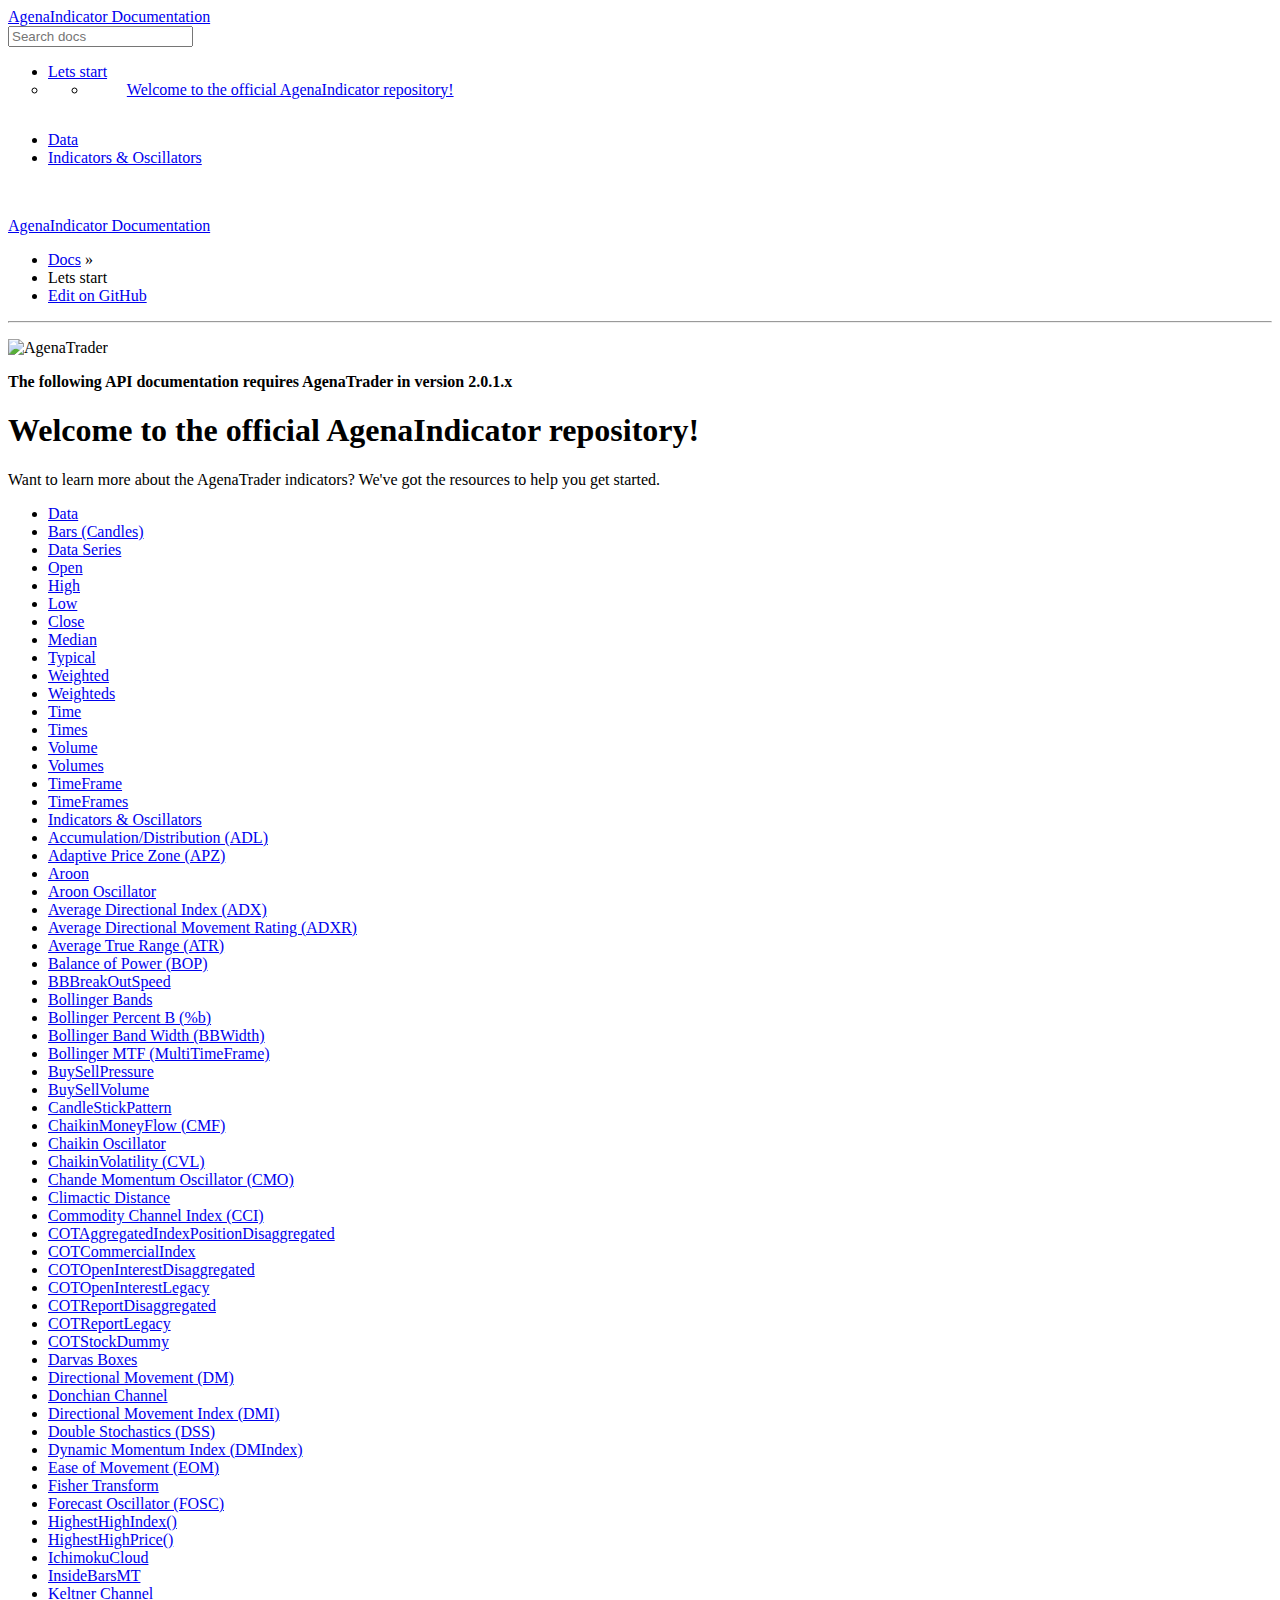
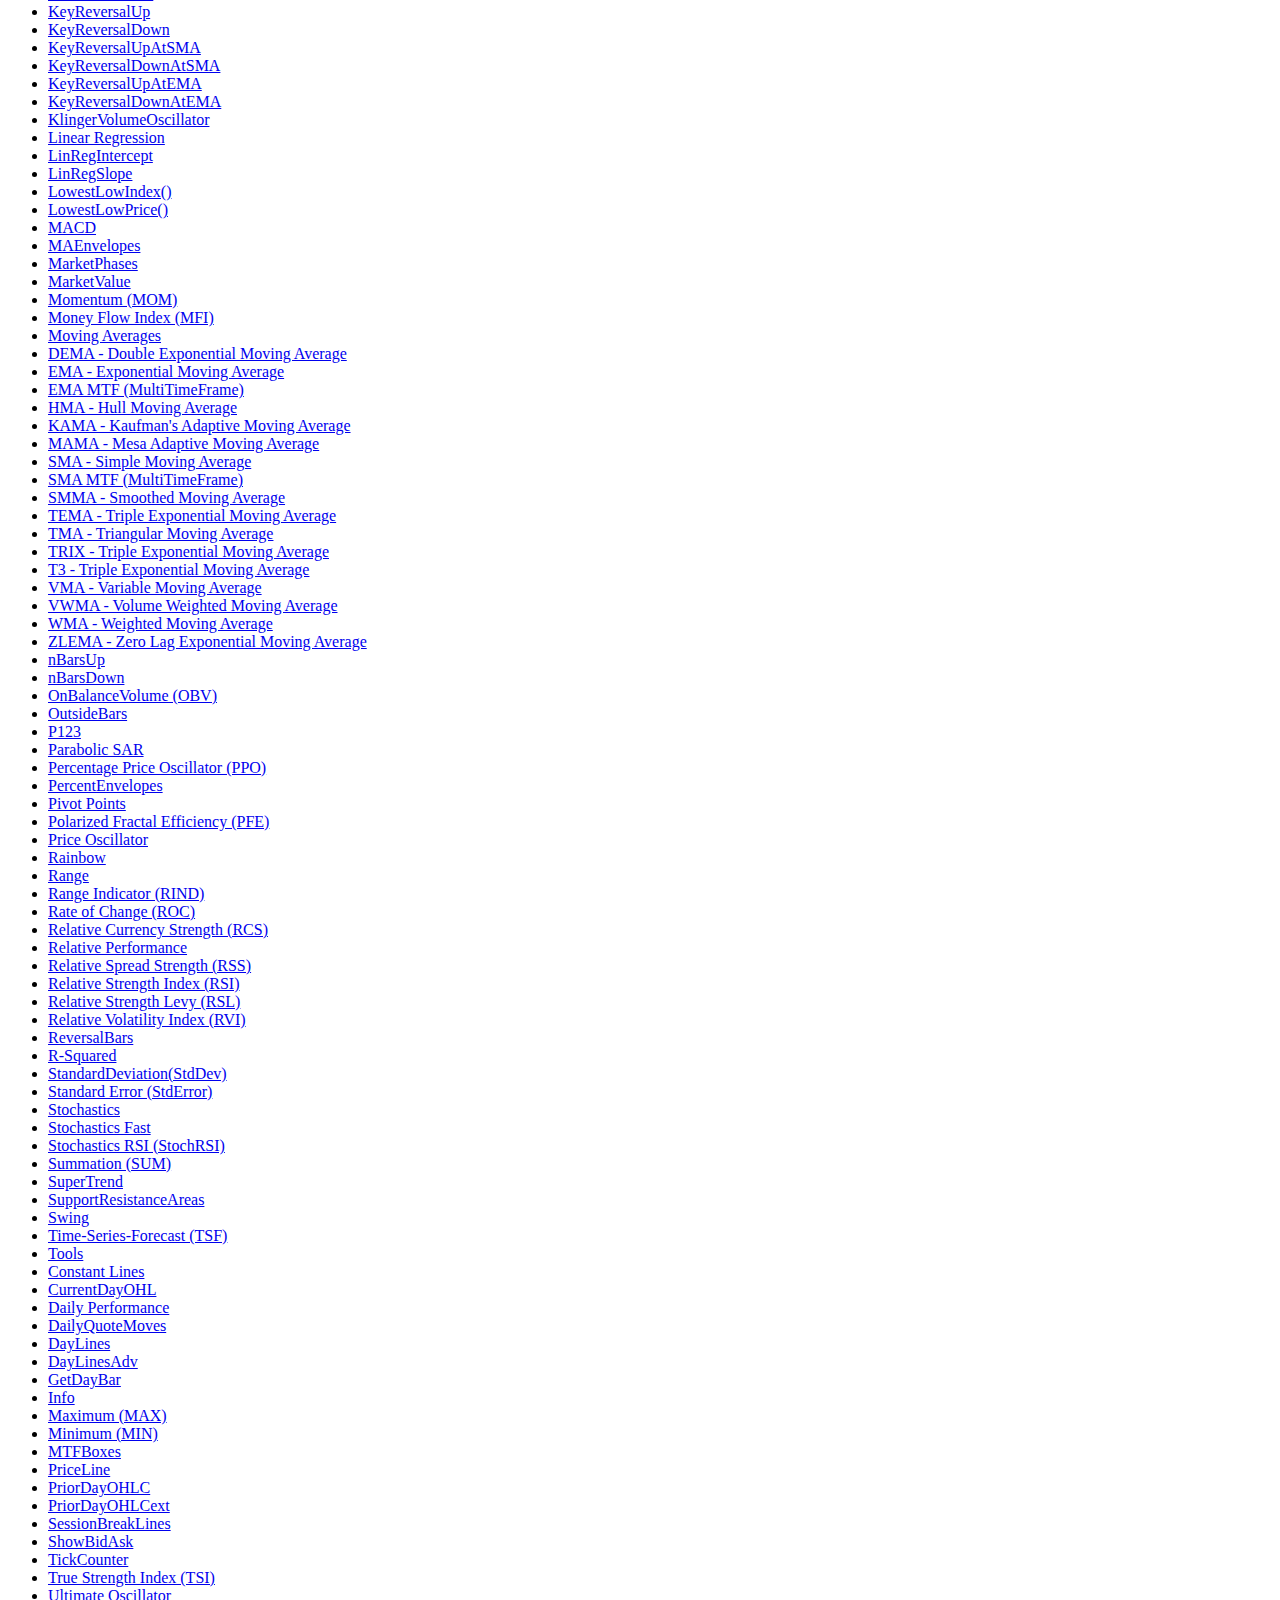
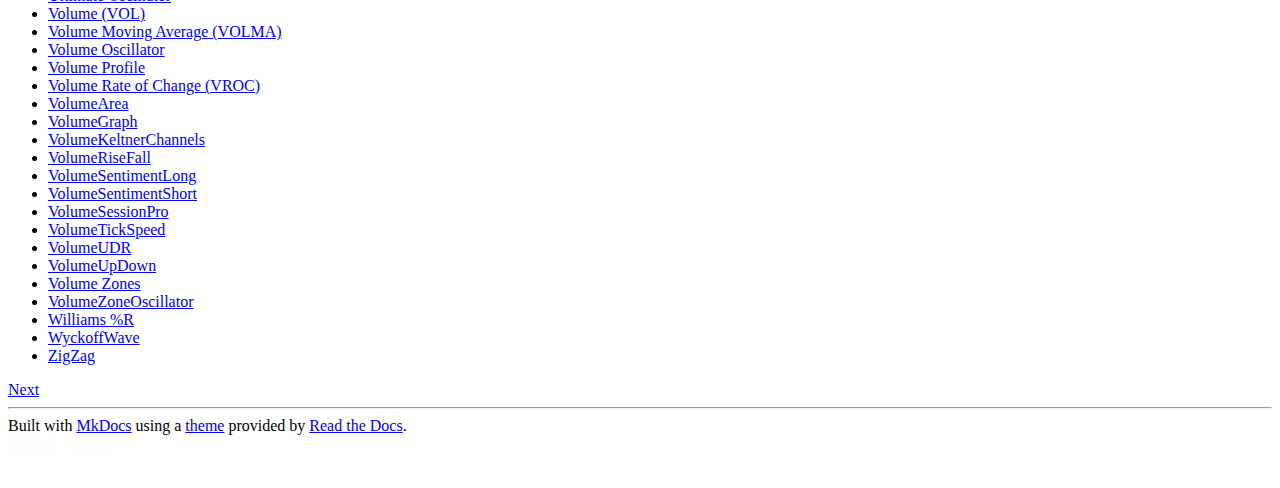
==== commit a0bd405c: "site generated" ====
--- a/index.html
+++ b/index.html
@@ -1,9 +1,345 @@
-
-<!DOCTYPE HTML>
-
-<meta charset="UTF-8">
-<meta http-equiv="refresh" content="1; url=https://agenatrader.github.io/AgenaIndicator-documentation/site/index.html">
-
-<script>
-  window.location.href = "https://agenatrader.github.io/AgenaIndicator-documentation/site/index.html"
-</script>
+<!DOCTYPE html>
+<!--[if IE 8]><html class="no-js lt-ie9" lang="en" > <![endif]-->
+<!--[if gt IE 8]><!--> <html class="no-js" lang="en" > <!--<![endif]-->
+<head>
+  <meta charset="utf-8">
+  <meta http-equiv="X-UA-Compatible" content="IE=edge">
+  <meta name="viewport" content="width=device-width, initial-scale=1.0">
+  <meta name="description" content="None">
+  
+  <link rel="shortcut icon" href="img/favicon.ico">
+  <title>Lets start - AgenaIndicator Documentation</title>
+  <link href='https://fonts.googleapis.com/css?family=Lato:400,700|Roboto+Slab:400,700|Inconsolata:400,700' rel='stylesheet' type='text/css'>
+
+  <link rel="stylesheet" href="css/theme.css" type="text/css" />
+  <link rel="stylesheet" href="css/theme_extra.css" type="text/css" />
+  <link rel="stylesheet" href="//cdnjs.cloudflare.com/ajax/libs/highlight.js/9.12.0/styles/github.min.css">
+  <link href="custom.css" rel="stylesheet">
+  
+  <script>
+    // Current page data
+    var mkdocs_page_name = "Lets start";
+    var mkdocs_page_input_path = "index.md";
+    var mkdocs_page_url = "/AgenaIndicator-documentation/index.html/";
+  </script>
+  
+  <script src="js/jquery-2.1.1.min.js" defer></script>
+  <script src="js/modernizr-2.8.3.min.js" defer></script>
+  <script src="//cdnjs.cloudflare.com/ajax/libs/highlight.js/9.12.0/highlight.min.js"></script>
+  <script>hljs.initHighlightingOnLoad();</script> 
+  
+  <script>
+      (function(i,s,o,g,r,a,m){i['GoogleAnalyticsObject']=r;i[r]=i[r]||function(){
+      (i[r].q=i[r].q||[]).push(arguments)},i[r].l=1*new Date();a=s.createElement(o),
+      m=s.getElementsByTagName(o)[0];a.async=1;a.src=g;m.parentNode.insertBefore(a,m)
+      })(window,document,'script','https://www.google-analytics.com/analytics.js','ga');
+
+      ga('create', 'UA-74646070-1', 'agenatrader.github.io');
+      ga('send', 'pageview');
+  </script>
+  
+</head>
+
+<body class="wy-body-for-nav" role="document">
+
+  <div class="wy-grid-for-nav">
+
+    
+    <nav data-toggle="wy-nav-shift" class="wy-nav-side stickynav">
+      <div class="wy-side-nav-search">
+        <a href="." class="icon icon-home"> AgenaIndicator Documentation</a>
+        <div role="search">
+  <form id ="rtd-search-form" class="wy-form" action="./search.html" method="get">
+    <input type="text" name="q" placeholder="Search docs" title="Type search term here" />
+  </form>
+</div>
+      </div>
+
+      <div class="wy-menu wy-menu-vertical" data-spy="affix" role="navigation" aria-label="main navigation">
+	<ul class="current">
+	  
+          
+            <li class="toctree-l1 current">
+		
+    <a class="current" href=".">Lets start</a>
+    <ul class="subnav">
+            
+    <li class="toctree-l2"><a href="#welcome-to-the-official-agenaindicator-repository">Welcome to the official AgenaIndicator repository!</a></li>
+    
+
+    </ul>
+	    </li>
+          
+            <li class="toctree-l1">
+		
+    <a class="" href="data/">Data</a>
+	    </li>
+          
+            <li class="toctree-l1">
+		
+    <a class="" href="indicators_oscillators/">Indicators & Oscillators</a>
+	    </li>
+          
+        </ul>
+      </div>
+      &nbsp;
+    </nav>
+
+    <section data-toggle="wy-nav-shift" class="wy-nav-content-wrap">
+
+      
+      <nav class="wy-nav-top" role="navigation" aria-label="top navigation">
+        <i data-toggle="wy-nav-top" class="fa fa-bars"></i>
+        <a href=".">AgenaIndicator Documentation</a>
+      </nav>
+
+      
+      <div class="wy-nav-content">
+        <div class="rst-content">
+          <div role="navigation" aria-label="breadcrumbs navigation">
+  <ul class="wy-breadcrumbs">
+    <li><a href=".">Docs</a> &raquo;</li>
+    
+      
+    
+    <li>Lets start</li>
+    <li class="wy-breadcrumbs-aside">
+      
+        <a href="https://github.com/AgenaTrader/AgenaIndicator-documentation/edit/master/sources/index.md"
+          class="icon icon-github"> Edit on GitHub</a>
+      
+    </li>
+  </ul>
+  <hr/>
+</div>
+          <div role="main">
+            <div class="section">
+              
+                <p><img alt="AgenaTrader" src="images/logo_100.png" /></p>
+<p><strong>The following API documentation requires AgenaTrader in version 2.0.1.x</strong></p>
+<h1 id="welcome-to-the-official-agenaindicator-repository">Welcome to the official AgenaIndicator repository!</h1>
+<p>Want to learn more about the AgenaTrader indicators? We've got the resources to help you get started.</p>
+<ul>
+<li><a href="data/">Data</a></li>
+<li><a href="data/#bars-candles">Bars (Candles)</a></li>
+<li><a href="data/#data-series">Data Series</a></li>
+<li><a href="data/#open">Open</a></li>
+<li><a href="data/#high">High</a></li>
+<li><a href="data/#low">Low</a></li>
+<li><a href="data/#close">Close</a></li>
+<li><a href="data/#median">Median</a></li>
+<li><a href="data/#typical">Typical</a></li>
+<li><a href="data/#weighted">Weighted</a></li>
+<li><a href="data/#weighteds">Weighteds</a></li>
+<li><a href="data/#time">Time</a></li>
+<li><a href="data/#times">Times</a></li>
+<li><a href="data/#volume">Volume</a></li>
+<li><a href="data/#volumes">Volumes</a></li>
+<li><a href="data/#timeframe">TimeFrame</a></li>
+<li><a href="data/#timeframes">TimeFrames</a></li>
+<li><a href="indicators_oscillators/#indicators-oscillators">Indicators &amp; Oscillators</a></li>
+<li><a href="indicators_oscillators/#accumulationdistribution-adl">Accumulation/Distribution (ADL)</a></li>
+<li><a href="indicators_oscillators/#adaptive-price-zone-apz">Adaptive Price Zone (APZ)</a></li>
+<li><a href="indicators_oscillators/#aroon">Aroon</a></li>
+<li><a href="indicators_oscillators/#aroon-oscillator">Aroon Oscillator</a></li>
+<li><a href="indicators_oscillators/#average-directional-index-adx">Average Directional Index (ADX)</a></li>
+<li><a href="indicators_oscillators/#average-directional-movement-rating-adxr">Average Directional Movement Rating (ADXR)</a></li>
+<li><a href="indicators_oscillators/#average-true-range-atr">Average True Range (ATR)</a></li>
+<li><a href="indicators_oscillators/#balance-of-power-bop">Balance of Power (BOP)</a></li>
+<li><a href="indicators_oscillators/#bbbreakoutspeed">BBBreakOutSpeed</a></li>
+<li><a href="indicators_oscillators/#bollinger-bands">Bollinger Bands</a></li>
+<li><a href="indicators_oscillators/#bollinger-percent-b-b">Bollinger Percent B (%b)</a></li>
+<li><a href="indicators_oscillators/#bollinger-band-width-bbwidth">Bollinger Band Width (BBWidth)</a></li>
+<li><a href="indicators_oscillators/#bollinger-mtf-multitimeframe">Bollinger MTF (MultiTimeFrame)</a></li>
+<li><a href="indicators_oscillators/#buysellpressure">BuySellPressure</a></li>
+<li><a href="indicators_oscillators/#buysellvolume">BuySellVolume</a></li>
+<li><a href="indicators_oscillators/#candlestickpattern">CandleStickPattern</a></li>
+<li><a href="indicators_oscillators/#chaikinmoneyflow-cmf">ChaikinMoneyFlow (CMF)</a></li>
+<li><a href="indicators_oscillators/#chaikin-oscillator">Chaikin Oscillator</a></li>
+<li><a href="indicators_oscillators/#chaikinvolatility-cvl">ChaikinVolatility (CVL)</a></li>
+<li><a href="indicators_oscillators/#chande-momentum-oscillator-cmo">Chande Momentum Oscillator (CMO)</a></li>
+<li><a href="indicators_oscillators/#climactic-distance">Climactic Distance</a></li>
+<li><a href="indicators_oscillators/#commodity-channel-index-cci">Commodity Channel Index (CCI)</a></li>
+<li><a href="indicators_oscillators/#COTAggregatedIndexPositionDisaggregated">COTAggregatedIndexPositionDisaggregated</a></li>
+<li><a href="indicators_oscillators/#COTCommercialIndex">COTCommercialIndex</a></li>
+<li><a href="indicators_oscillators/#COTOpenInterestDisaggregated">COTOpenInterestDisaggregated</a></li>
+<li><a href="indicators_oscillators/#COTOpenInterestLegacy">COTOpenInterestLegacy</a></li>
+<li><a href="indicators_oscillators/#COTReportDisaggregated">COTReportDisaggregated</a></li>
+<li><a href="indicators_oscillators/#COTReportLegacy">COTReportLegacy</a></li>
+<li><a href="indicators_oscillators/#COTStockDummy">COTStockDummy</a></li>
+<li><a href="indicators_oscillators/#darvas-boxes">Darvas Boxes</a></li>
+<li><a href="indicators_oscillators/#directional-movement-dm">Directional Movement (DM)</a></li>
+<li><a href="indicators_oscillators/#donchian-channel">Donchian Channel</a></li>
+<li><a href="indicators_oscillators/#directional-movement-index-dmi">Directional Movement Index (DMI)</a></li>
+<li><a href="indicators_oscillators/#double-stochastics-dss">Double Stochastics (DSS)</a></li>
+<li><a href="indicators_oscillators/#dynamic-momentum-index-dmindex">Dynamic Momentum Index (DMIndex)</a></li>
+<li><a href="indicators_oscillators/#ease-of-movement-eom">Ease of Movement (EOM)</a></li>
+<li><a href="indicators_oscillators/#fisher-transform">Fisher Transform</a></li>
+<li><a href="indicators_oscillators/#forecast-oscillator-fosc">Forecast Oscillator (FOSC)</a></li>
+<li><a href="indicators_oscillators/#highesthighindex">HighestHighIndex()</a></li>
+<li><a href="indicators_oscillators/#highesthighprice">HighestHighPrice()</a></li>
+<li><a href="indicators_oscillators/#ichimokucloud">IchimokuCloud</a></li>
+<li><a href="indicators_oscillators/#insidebarsmt">InsideBarsMT</a></li>
+<li><a href="indicators_oscillators/#keltner-channel">Keltner Channel</a></li>
+<li><a href="indicators_oscillators/#keyreversalup">KeyReversalUp</a></li>
+<li><a href="indicators_oscillators/#keyreversaldown">KeyReversalDown</a></li>
+<li><a href="indicators_oscillators/#keyreversalupatsma">KeyReversalUpAtSMA</a></li>
+<li><a href="indicators_oscillators/#keyreversaldownatsma">KeyReversalDownAtSMA</a></li>
+<li><a href="indicators_oscillators/#keyreversalupatema">KeyReversalUpAtEMA</a></li>
+<li><a href="indicators_oscillators/#keyreversaldownatema">KeyReversalDownAtEMA</a></li>
+<li><a href="indicators_oscillators/#klingervolumeoscillator">KlingerVolumeOscillator</a></li>
+<li><a href="indicators_oscillators/#linear-regression">Linear Regression</a></li>
+<li><a href="indicators_oscillators/#linregintercept">LinRegIntercept</a></li>
+<li><a href="indicators_oscillators/#linregslope">LinRegSlope</a></li>
+<li><a href="indicators_oscillators/#lowestlowindex">LowestLowIndex()</a></li>
+<li><a href="indicators_oscillators/#lowestlowprice">LowestLowPrice()</a></li>
+<li><a href="indicators_oscillators/#macd">MACD</a></li>
+<li><a href="indicators_oscillators/#maenvelopes">MAEnvelopes</a></li>
+<li><a href="indicators_oscillators/#marketphases">MarketPhases</a></li>
+<li><a href="indicators_oscillators/#MarketValue">MarketValue</a></li>
+<li><a href="indicators_oscillators/#momentum-mom">Momentum (MOM)</a></li>
+<li><a href="indicators_oscillators/#money-flow-index-mfi">Money Flow Index (MFI)</a></li>
+<li><a href="indicators_oscillators/#moving-averages">Moving Averages</a></li>
+<li><a href="indicators_oscillators/#dema-double-exponential-moving-average">DEMA - Double Exponential Moving Average</a></li>
+<li><a href="indicators_oscillators/#ema-exponential-moving-average">EMA - Exponential Moving Average</a></li>
+<li><a href="indicators_oscillators/#ema-mtf-multitimeframe">EMA MTF (MultiTimeFrame)</a></li>
+<li><a href="indicators_oscillators/#hma-hull-moving-average">HMA - Hull Moving Average</a></li>
+<li><a href="indicators_oscillators/#kama-kaufmans-adaptive-moving-average">KAMA - Kaufman's Adaptive Moving Average</a></li>
+<li><a href="indicators_oscillators/#mama-mesa-adaptive-moving-average">MAMA - Mesa Adaptive Moving Average</a></li>
+<li><a href="indicators_oscillators/#sma-simple-moving-average">SMA - Simple Moving Average</a></li>
+<li><a href="indicators_oscillators/#sma-mtf-multitimeframe">SMA MTF (MultiTimeFrame)</a></li>
+<li><a href="indicators_oscillators/#smma-smoothed-moving-average">SMMA - Smoothed Moving Average</a></li>
+<li><a href="indicators_oscillators/#tema-triple-exponential-moving-average">TEMA - Triple Exponential Moving Average</a></li>
+<li><a href="indicators_oscillators/#tma-triangular-moving-average">TMA - Triangular Moving Average</a></li>
+<li><a href="indicators_oscillators/#trix-triple-exponential-moving-average">TRIX - Triple Exponential Moving Average</a></li>
+<li><a href="indicators_oscillators/#t3-triple-exponential-moving-average">T3 - Triple Exponential Moving Average</a></li>
+<li><a href="indicators_oscillators/#vma-variable-moving-average">VMA - Variable Moving Average</a></li>
+<li><a href="indicators_oscillators/#vwma-volume-weighted-moving-average">VWMA - Volume Weighted Moving Average</a></li>
+<li><a href="indicators_oscillators/#wma-weighted-moving-average">WMA - Weighted Moving Average</a></li>
+<li><a href="indicators_oscillators/#zlema-zero-lag-exponential-moving-average">ZLEMA - Zero Lag Exponential Moving Average</a></li>
+<li><a href="indicators_oscillators/#nbarsup">nBarsUp</a></li>
+<li><a href="indicators_oscillators/#nbarsdown">nBarsDown</a></li>
+<li><a href="indicators_oscillators/#onbalancevolume-obv">OnBalanceVolume (OBV)</a></li>
+<li><a href="indicators_oscillators/#outsidebars">OutsideBars</a></li>
+<li><a href="indicators_oscillators/#p123">P123</a></li>
+<li><a href="indicators_oscillators/#parabolic-sar">Parabolic SAR</a></li>
+<li><a href="indicators_oscillators/#percentage-price-oscillator-ppo">Percentage Price Oscillator (PPO)</a></li>
+<li><a href="indicators_oscillators/#percentenvelopes">PercentEnvelopes</a></li>
+<li><a href="indicators_oscillators/#pivot-points">Pivot Points</a></li>
+<li><a href="indicators_oscillators/#polarized-fractal-efficiency-pfe">Polarized Fractal Efficiency (PFE)</a></li>
+<li><a href="indicators_oscillators/#price-oscillator">Price Oscillator</a></li>
+<li><a href="indicators_oscillators/#rainbow">Rainbow</a></li>
+<li><a href="indicators_oscillators/#range">Range</a></li>
+<li><a href="indicators_oscillators/#range-indicator-rind">Range Indicator (RIND)</a></li>
+<li><a href="indicators_oscillators/#rate-of-change-roc">Rate of Change (ROC)</a></li>
+<li><a href="indicators_oscillators/#relative-currency-strength-rcs">Relative Currency Strength (RCS)</a></li>
+<li><a href="indicators_oscillators/#relative-performance">Relative Performance</a></li>
+<li><a href="indicators_oscillators/#relative-spread-strength-rss">Relative Spread Strength (RSS)</a></li>
+<li><a href="indicators_oscillators/#relative-strength-index-rsi">Relative Strength Index (RSI)</a></li>
+<li><a href="indicators_oscillators/#relative-strength-levy-rsl">Relative Strength Levy (RSL)</a></li>
+<li><a href="indicators_oscillators/#relative-volatility-index-rvi">Relative Volatility Index (RVI)</a></li>
+<li><a href="indicators_oscillators/#reversalbars">ReversalBars</a></li>
+<li><a href="indicators_oscillators/#r-squared">R-Squared</a></li>
+<li><a href="indicators_oscillators/#standarddeviationstddev">StandardDeviation(StdDev)</a></li>
+<li><a href="indicators_oscillators/#standard-error-stderror">Standard Error (StdError)</a></li>
+<li><a href="indicators_oscillators/#stochastics">Stochastics</a></li>
+<li><a href="indicators_oscillators/#stochastics-fast">Stochastics Fast</a></li>
+<li><a href="indicators_oscillators/#stochastics-rsi-stochrsi">Stochastics RSI (StochRSI)</a></li>
+<li><a href="indicators_oscillators/#summation-sum">Summation (SUM)</a></li>
+<li><a href="indicators_oscillators/#supertrend">SuperTrend</a></li>
+<li><a href="indicators_oscillators/#supportresistanceareas">SupportResistanceAreas</a></li>
+<li><a href="indicators_oscillators/#swing">Swing</a></li>
+<li><a href="indicators_oscillators/#time-series-forecast-tsf">Time-Series-Forecast (TSF)</a></li>
+<li><a href="indicators_oscillators/#tools">Tools</a></li>
+<li><a href="indicators_oscillators/#constant-lines">Constant Lines</a></li>
+<li><a href="indicators_oscillators/#currentdayohl">CurrentDayOHL</a></li>
+<li><a href="indicators_oscillators/#daily-performance">Daily Performance</a></li>
+<li><a href="indicators_oscillators/#dailyquotemoves"> DailyQuoteMoves</a></li>
+<li><a href="indicators_oscillators/#daylines">DayLines</a></li>
+<li><a href="indicators_oscillators/#daylinesadv">DayLinesAdv</a></li>
+<li><a href="indicators_oscillators/#getdaybar">GetDayBar</a></li>
+<li><a href="indicators_oscillators/#info">Info</a></li>
+<li><a href="indicators_oscillators/#maximum-max">Maximum (MAX)</a></li>
+<li><a href="indicators_oscillators/#minimum-min">Minimum (MIN)</a></li>
+<li><a href="indicators_oscillators/#mtfboxes">MTFBoxes</a></li>
+<li><a href="indicators_oscillators/#priceline">PriceLine</a></li>
+<li><a href="indicators_oscillators/#priordayohlc">PriorDayOHLC</a></li>
+<li><a href="indicators_oscillators/#priordayohlcext">PriorDayOHLCext</a></li>
+<li><a href="indicators_oscillators/#sessionbreaklines">SessionBreakLines</a></li>
+<li><a href="indicators_oscillators/#showbidask">ShowBidAsk</a></li>
+<li><a href="indicators_oscillators/#tickcounter">TickCounter</a></li>
+<li><a href="indicators_oscillators/#true-strength-index-tsi">True Strength Index (TSI)</a></li>
+<li><a href="indicators_oscillators/#ultimate-oscillator">Ultimate Oscillator</a></li>
+<li><a href="indicators_oscillators/#volume-vol">Volume (VOL)</a></li>
+<li><a href="indicators_oscillators/#volume-moving-average-volma">Volume Moving Average (VOLMA)</a></li>
+<li><a href="indicators_oscillators/#volume-oscillator">Volume Oscillator</a></li>
+<li><a href="indicators_oscillators/#volume-profile">Volume Profile</a></li>
+<li><a href="indicators_oscillators/#volume-rate-of-change-vroc">Volume Rate of Change (VROC)</a></li>
+<li><a href="indicators_oscillators/#volumearea">VolumeArea</a></li>
+<li><a href="indicators_oscillators/#volumegraph">VolumeGraph</a></li>
+<li><a href="indicators_oscillators/#volumekeltnerchannels">VolumeKeltnerChannels</a></li>
+<li><a href="indicators_oscillators/#volumerisefall">VolumeRiseFall</a></li>
+<li><a href="indicators_oscillators/#volumesentimentlong">VolumeSentimentLong</a></li>
+<li><a href="indicators_oscillators/#volumesentimentshort">VolumeSentimentShort</a></li>
+<li><a href="indicators_oscillators/#volumesessionpro">VolumeSessionPro</a></li>
+<li><a href="indicators_oscillators/#volumetickspeed">VolumeTickSpeed</a></li>
+<li><a href="indicators_oscillators/#volumeudr">VolumeUDR</a></li>
+<li><a href="indicators_oscillators/#volumeupdown">VolumeUpDown</a></li>
+<li><a href="indicators_oscillators/#volume-zones">Volume Zones</a></li>
+<li><a href="indicators_oscillators/#volumezoneoscillator">VolumeZoneOscillator</a></li>
+<li><a href="indicators_oscillators/#williams-r">Williams %R</a></li>
+<li><a href="indicators_oscillators/#wyckoffwave">WyckoffWave</a></li>
+<li><a href="indicators_oscillators/#zigzag">ZigZag</a></li>
+</ul>
+              
+            </div>
+          </div>
+          <footer>
+  
+    <div class="rst-footer-buttons" role="navigation" aria-label="footer navigation">
+      
+        <a href="data/" class="btn btn-neutral float-right" title="Data">Next <span class="icon icon-circle-arrow-right"></span></a>
+      
+      
+    </div>
+  
+
+  <hr/>
+
+  <div role="contentinfo">
+    <!-- Copyright etc -->
+    
+  </div>
+
+  Built with <a href="http://www.mkdocs.org">MkDocs</a> using a <a href="https://github.com/snide/sphinx_rtd_theme">theme</a> provided by <a href="https://readthedocs.org">Read the Docs</a>.
+</footer>
+      
+        </div>
+      </div>
+
+    </section>
+
+  </div>
+
+  <div class="rst-versions" role="note" style="cursor: pointer">
+    <span class="rst-current-version" data-toggle="rst-current-version">
+      
+          <a href="https://github.com/AgenaTrader/AgenaIndicator-documentation/" class="fa fa-github" style="float: left; color: #fcfcfc"> GitHub</a>
+      
+      
+      
+        <span style="margin-left: 15px"><a href="data/" style="color: #fcfcfc">Next &raquo;</a></span>
+      
+    </span>
+</div>
+    <script>var base_url = '.';</script>
+    <script src="js/theme.js" defer></script>
+      <script src="search/main.js" defer></script>
+
+</body>
+</html>
+
+<!--
+MkDocs version : 1.0.4
+Build Date UTC : 2019-03-04 11:54:40
+-->
--- a/css/theme_extra.css
+++ b/css/theme_extra.css
@@ -0,0 +1,197 @@
+/*
+ * Sphinx doesn't have support for section dividers like we do in
+ * MkDocs, this styles the section titles in the nav
+ *
+ * https://github.com/mkdocs/mkdocs/issues/175
+ */
+.wy-menu-vertical span {
+    line-height: 18px;
+    padding: 0.4045em 1.618em;
+    display: block;
+    position: relative;
+    font-size: 90%;
+    color: #838383;
+}
+
+.wy-menu-vertical .subnav a {
+    padding: 0.4045em 2.427em;
+}
+
+/*
+ * Long navigations run off the bottom of the screen as the nav
+ * area doesn't scroll.
+ *
+ * https://github.com/mkdocs/mkdocs/pull/202
+ *
+ * Builds upon pull 202 https://github.com/mkdocs/mkdocs/pull/202
+ * to make toc scrollbar end before navigations buttons to not be overlapping.
+ */
+.wy-nav-side {
+    height: calc(100% - 45px);
+    overflow-y: auto;
+    min-height: 0;
+}
+
+.rst-versions{
+    border-top: 0;
+    height: 45px;
+}
+
+@media screen and (max-width: 768px) {
+    .wy-nav-side {
+        height: 100%;
+    }
+}
+
+/*
+ * readthedocs theme hides nav items when the window height is
+ * too small to contain them.
+ *
+ * https://github.com/mkdocs/mkdocs/issues/#348
+ */
+.wy-menu-vertical ul {
+  margin-bottom: 2em;
+}
+
+/*
+ * Wrap inline code samples otherwise they shoot of the side and
+ * can't be read at all.
+ *
+ * https://github.com/mkdocs/mkdocs/issues/313
+ * https://github.com/mkdocs/mkdocs/issues/233
+ * https://github.com/mkdocs/mkdocs/issues/834
+ */
+code {
+    white-space: pre-wrap;
+    word-wrap: break-word;
+    padding: 2px 5px;
+}
+
+/**
+ * Make code blocks display as blocks and give them the appropriate
+ * font size and padding.
+ *
+ * https://github.com/mkdocs/mkdocs/issues/855
+ * https://github.com/mkdocs/mkdocs/issues/834
+ * https://github.com/mkdocs/mkdocs/issues/233
+ */
+pre code {
+  white-space: pre;
+  word-wrap: normal;
+  display: block;
+  padding: 12px;
+  font-size: 12px;
+}
+
+/*
+ * Fix link colors when the link text is inline code.
+ *
+ * https://github.com/mkdocs/mkdocs/issues/718
+ */
+a code {
+    color: #2980B9;
+}
+a:hover code {
+    color: #3091d1;
+}
+a:visited code {
+    color: #9B59B6;
+}
+
+/*
+ * The CSS classes from highlight.js seem to clash with the
+ * ReadTheDocs theme causing some code to be incorrectly made
+ * bold and italic.
+ *
+ * https://github.com/mkdocs/mkdocs/issues/411
+ */
+pre .cs, pre .c {
+    font-weight: inherit;
+    font-style: inherit;
+}
+
+/*
+ * Fix some issues with the theme and non-highlighted code
+ * samples. Without and highlighting styles attached the
+ * formatting is broken.
+ *
+ * https://github.com/mkdocs/mkdocs/issues/319
+ */
+.no-highlight {
+  display: block;
+  padding: 0.5em;
+  color: #333;
+}
+
+
+/*
+ * Additions specific to the search functionality provided by MkDocs
+ */
+
+.search-results {
+    margin-top: 23px;
+}
+
+.search-results article {
+    border-top: 1px solid #E1E4E5;
+    padding-top: 24px;
+}
+
+.search-results article:first-child {
+    border-top: none;
+}
+
+form .search-query {
+    width: 100%;
+    border-radius: 50px;
+    padding: 6px 12px;  /* csslint allow: box-model */
+    border-color: #D1D4D5;
+}
+
+.wy-menu-vertical li ul {
+    display: inherit;
+}
+
+.wy-menu-vertical li ul.subnav ul.subnav{
+    padding-left: 1em;
+}
+
+.wy-menu-vertical .subnav li.current > a {
+    padding-left: 2.42em;
+}
+.wy-menu-vertical .subnav li.current > ul li a {
+    padding-left: 3.23em;
+}
+
+/*
+ * Improve inline code blocks within admonitions.
+ *
+ * https://github.com/mkdocs/mkdocs/issues/656
+ */
+ .admonition code {
+  color: #404040;
+  border: 1px solid #c7c9cb;
+  border: 1px solid rgba(0, 0, 0, 0.2);
+  background: #f8fbfd;
+  background: rgba(255, 255, 255, 0.7);
+}
+
+/*
+ * Account for wide tables which go off the side.
+ * Override borders to avoid wierdness on narrow tables.
+ *
+ * https://github.com/mkdocs/mkdocs/issues/834
+ * https://github.com/mkdocs/mkdocs/pull/1034
+ */
+.rst-content .section .docutils {
+    width: 100%;
+    overflow: auto;
+    display: block;
+    border: none;
+}
+
+td, th {
+   border: 1px solid #e1e4e5 !important; /* csslint allow: important */
+   border-collapse: collapse;
+}
+
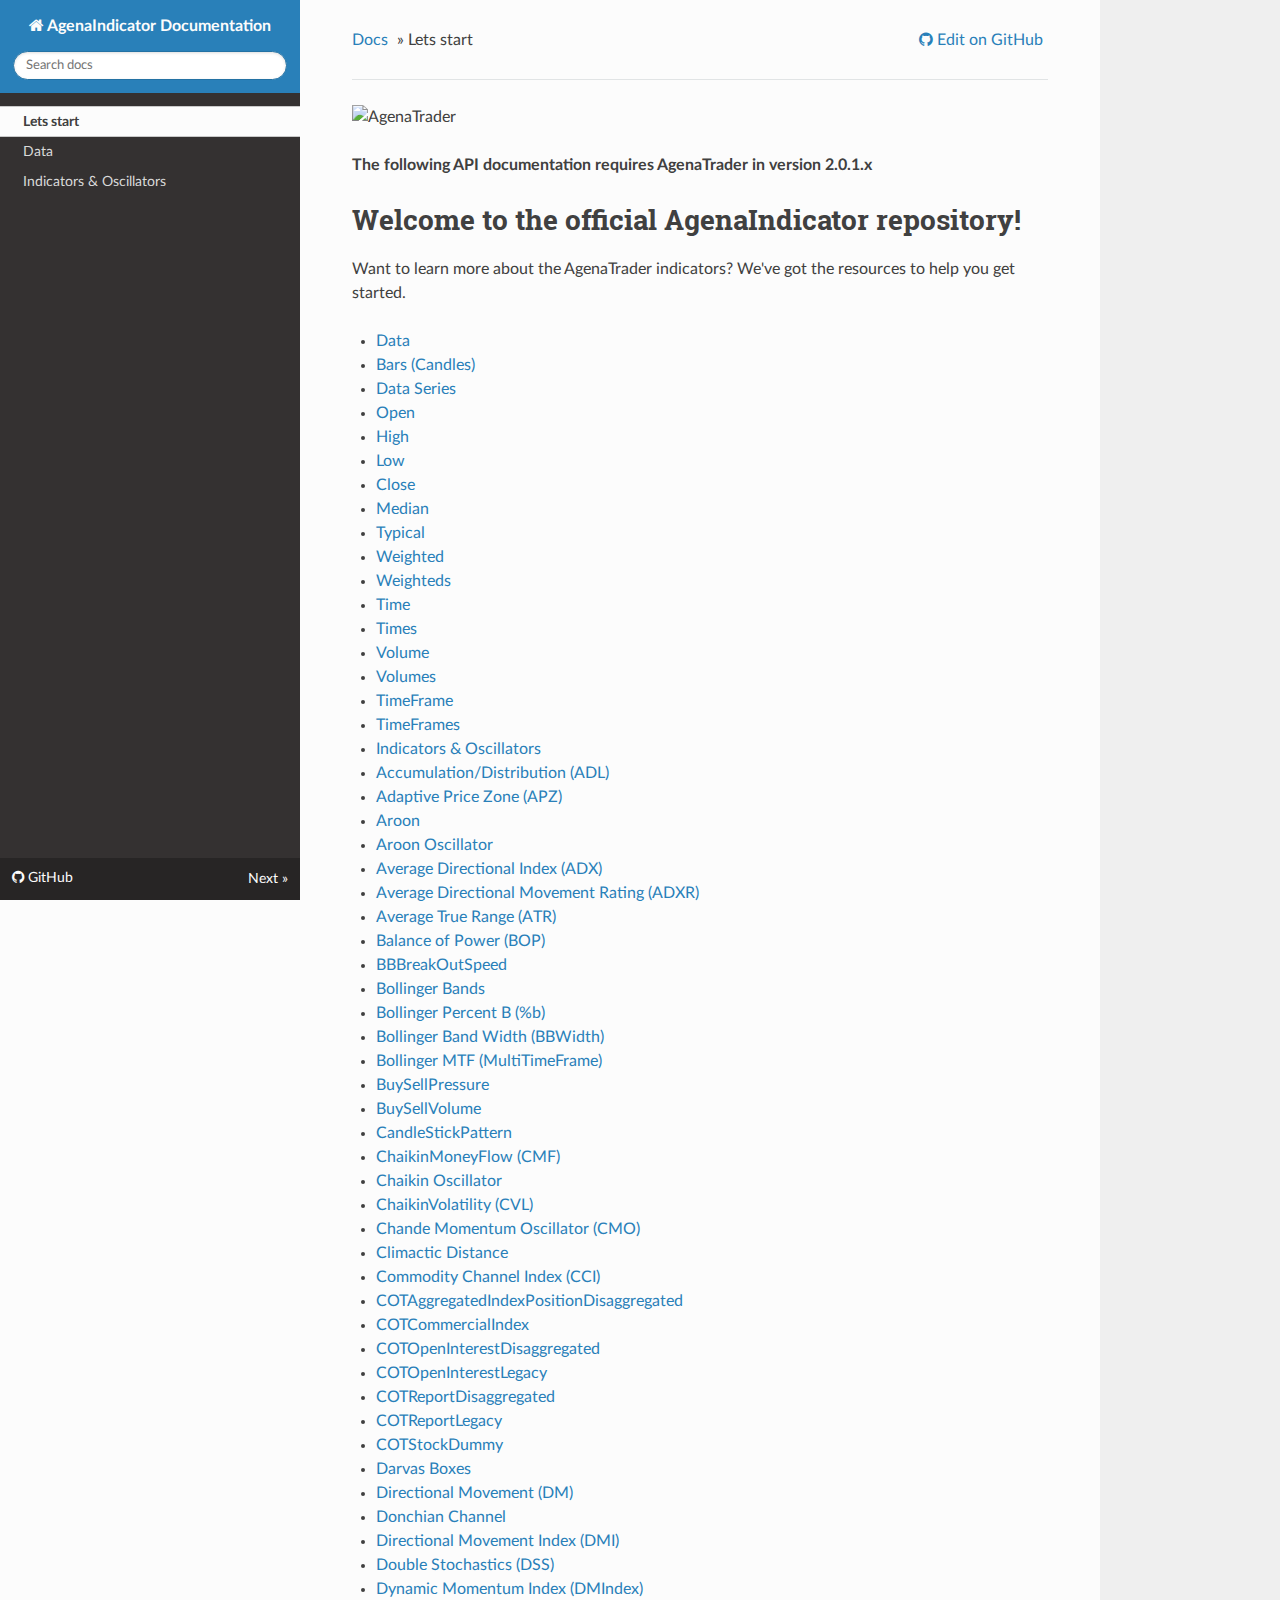
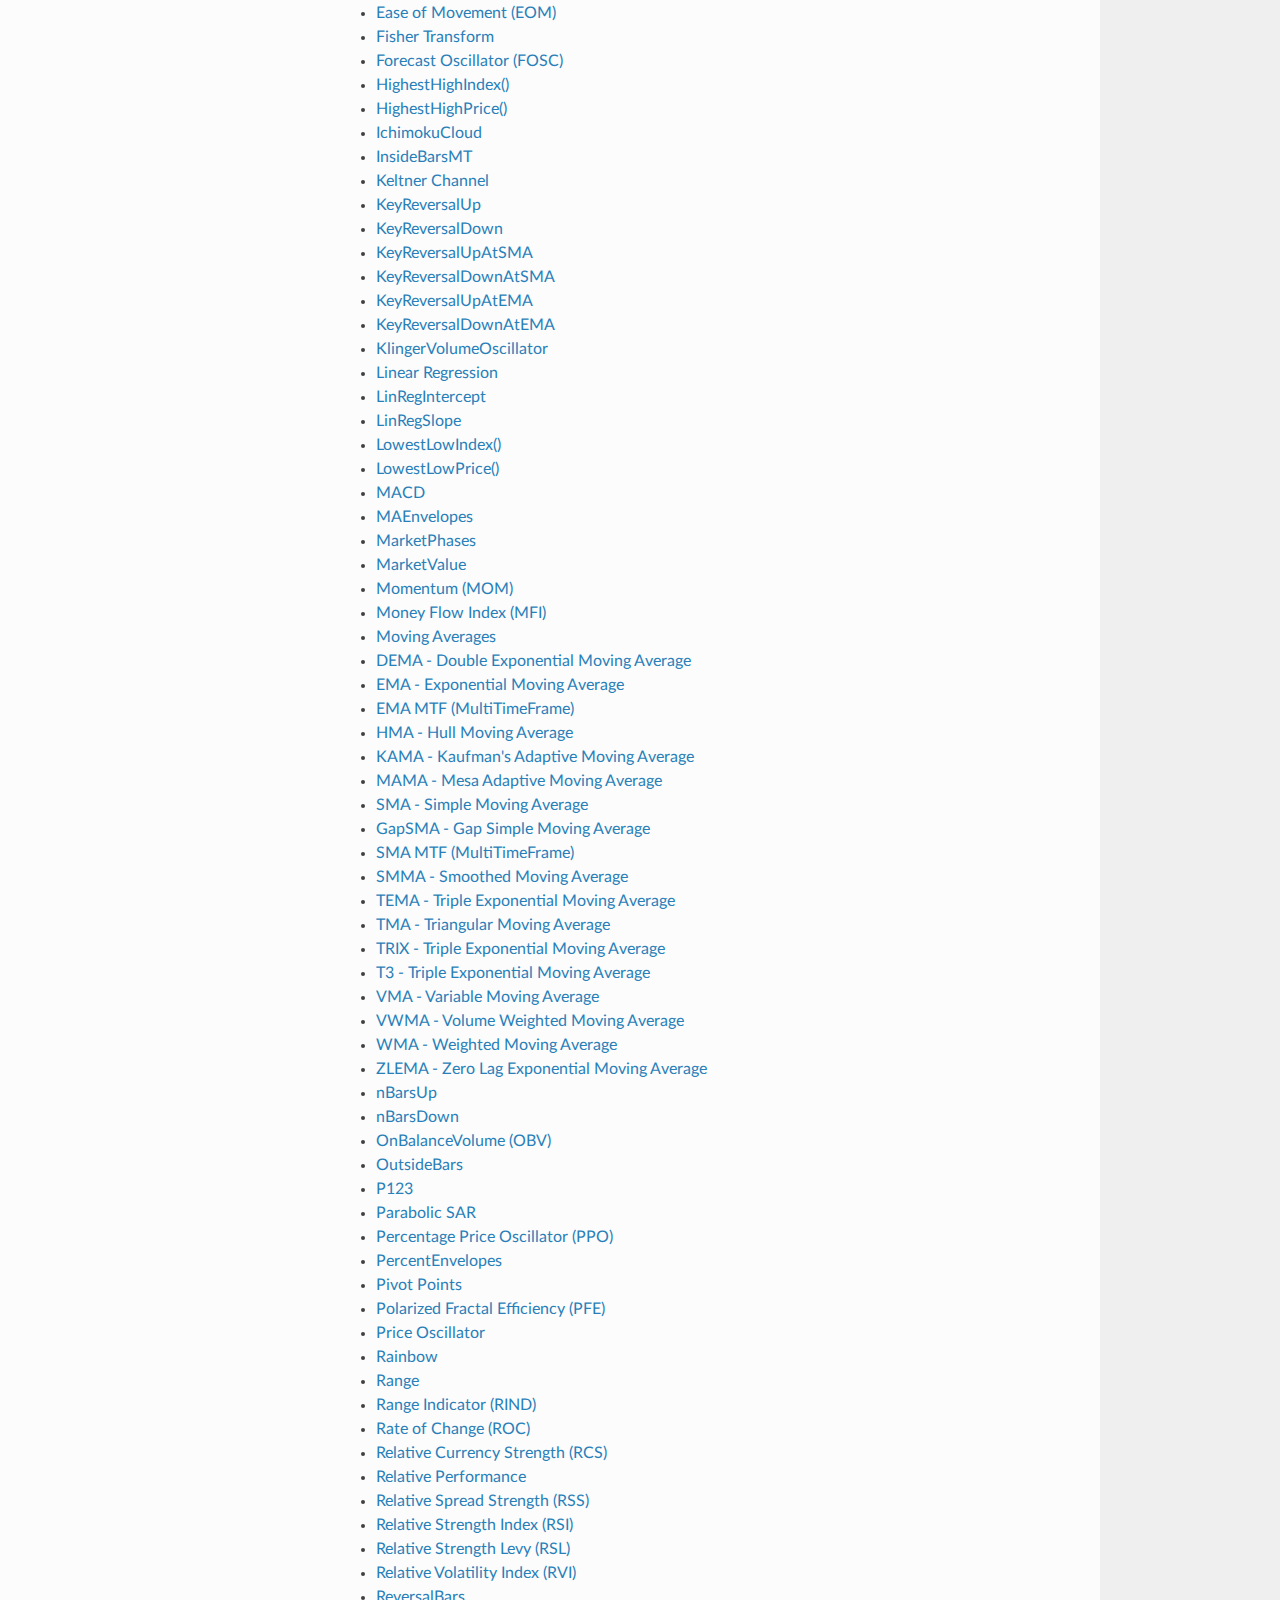
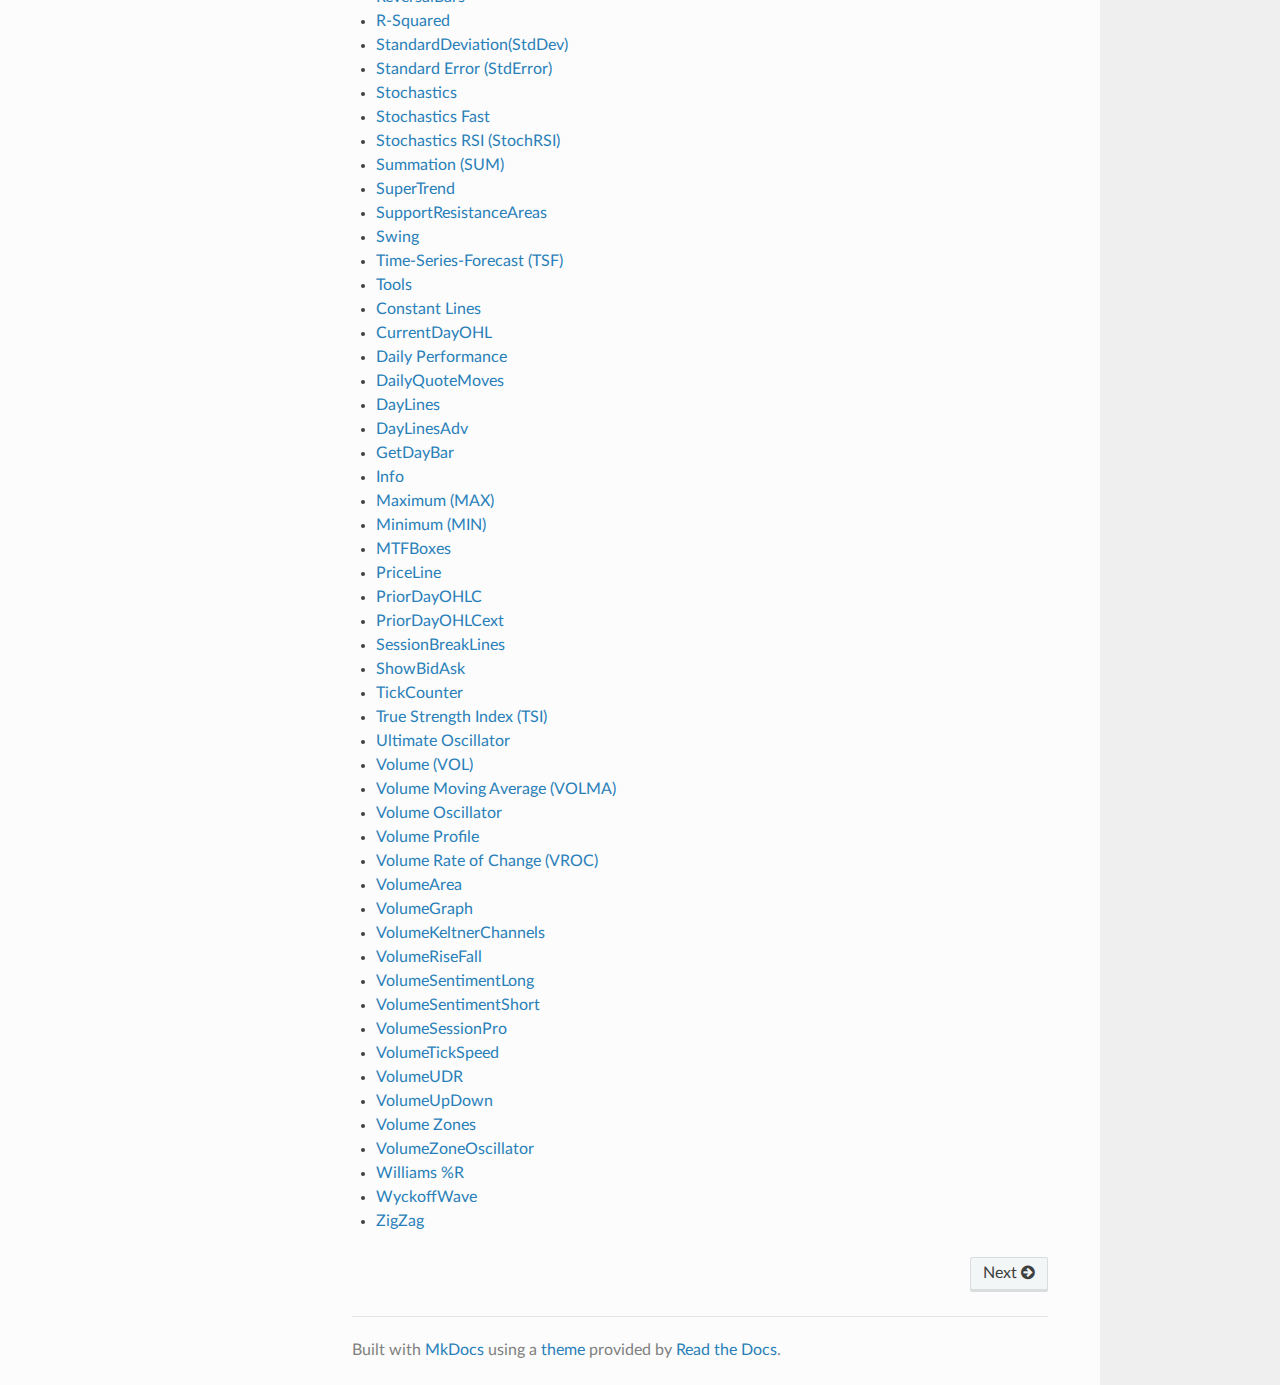
==== commit 5366f77f: "Merge branch 'gh-pages' of https://github.com/AgenaTrader/AgenaIndicator-documentation into gh-pages" ====
--- a/index.html
+++ b/index.html
@@ -7,14 +7,15 @@
   <meta name="viewport" content="width=device-width, initial-scale=1.0">
   <meta name="description" content="None">
   
+  <link rel="canonical" href="https://agenatrader.github.io/AgenaIndicator-documentation/index.html/">
   <link rel="shortcut icon" href="img/favicon.ico">
-  <title>Lets start - AgenaIndicator Documentation</title>
-  <link href='https://fonts.googleapis.com/css?family=Lato:400,700|Roboto+Slab:400,700|Inconsolata:400,700' rel='stylesheet' type='text/css'>
-
-  <link rel="stylesheet" href="css/theme.css" type="text/css" />
-  <link rel="stylesheet" href="css/theme_extra.css" type="text/css" />
-  <link rel="stylesheet" href="//cdnjs.cloudflare.com/ajax/libs/highlight.js/9.12.0/styles/github.min.css">
-  <link href="custom.css" rel="stylesheet">
+  <title>AgenaIndicator Documentation</title>
+  <link rel="stylesheet" href="https://fonts.googleapis.com/css?family=Lato:400,700|Roboto+Slab:400,700|Inconsolata:400,700" />
+
+  <link rel="stylesheet" href="css/theme.css" />
+  <link rel="stylesheet" href="css/theme_extra.css" />
+  <link rel="stylesheet" href="https://cdnjs.cloudflare.com/ajax/libs/highlight.js/9.12.0/styles/github.min.css" />
+  <link href="custom.css" rel="stylesheet" />
   
   <script>
     // Current page data
@@ -25,7 +26,7 @@
   
   <script src="js/jquery-2.1.1.min.js" defer></script>
   <script src="js/modernizr-2.8.3.min.js" defer></script>
-  <script src="//cdnjs.cloudflare.com/ajax/libs/highlight.js/9.12.0/highlight.min.js"></script>
+  <script src="https://cdnjs.cloudflare.com/ajax/libs/highlight.js/9.12.0/highlight.min.js"></script>
   <script>hljs.initHighlightingOnLoad();</script> 
   
   <script>
@@ -46,6 +47,7 @@
 
     
     <nav data-toggle="wy-nav-shift" class="wy-nav-side stickynav">
+    <div class="wy-side-scroll">
       <div class="wy-side-nav-search">
         <a href="." class="icon icon-home"> AgenaIndicator Documentation</a>
         <div role="search">
@@ -56,33 +58,22 @@
       </div>
 
       <div class="wy-menu wy-menu-vertical" data-spy="affix" role="navigation" aria-label="main navigation">
-	<ul class="current">
-	  
-          
-            <li class="toctree-l1 current">
-		
-    <a class="current" href=".">Lets start</a>
-    <ul class="subnav">
-            
-    <li class="toctree-l2"><a href="#welcome-to-the-official-agenaindicator-repository">Welcome to the official AgenaIndicator repository!</a></li>
-    
-
+                <ul class="current">
+                    <li class="toctree-l1 current"><a class="reference internal current" href=".">Lets start</a>
+    <ul class="current">
     </ul>
-	    </li>
-          
-            <li class="toctree-l1">
-		
-    <a class="" href="data/">Data</a>
-	    </li>
-          
-            <li class="toctree-l1">
-		
-    <a class="" href="indicators_oscillators/">Indicators & Oscillators</a>
-	    </li>
-          
-        </ul>
+                    </li>
+                </ul>
+                <ul>
+                    <li class="toctree-l1"><a class="reference internal" href="data/">Data</a>
+                    </li>
+                </ul>
+                <ul>
+                    <li class="toctree-l1"><a class="reference internal" href="indicators_oscillators/">Indicators & Oscillators</a>
+                    </li>
+                </ul>
       </div>
-      &nbsp;
+    </div>
     </nav>
 
     <section data-toggle="wy-nav-shift" class="wy-nav-content-wrap">
@@ -110,6 +101,7 @@
       
     </li>
   </ul>
+  
   <hr/>
 </div>
           <div role="main">
@@ -207,6 +199,7 @@
 <li><a href="indicators_oscillators/#kama-kaufmans-adaptive-moving-average">KAMA - Kaufman's Adaptive Moving Average</a></li>
 <li><a href="indicators_oscillators/#mama-mesa-adaptive-moving-average">MAMA - Mesa Adaptive Moving Average</a></li>
 <li><a href="indicators_oscillators/#sma-simple-moving-average">SMA - Simple Moving Average</a></li>
+<li><a href="indicators_oscillators/#gap-sma-simple-moving-average">GapSMA - Gap Simple Moving Average</a></li>
 <li><a href="indicators_oscillators/#sma-mtf-multitimeframe">SMA MTF (MultiTimeFrame)</a></li>
 <li><a href="indicators_oscillators/#smma-smoothed-moving-average">SMMA - Smoothed Moving Average</a></li>
 <li><a href="indicators_oscillators/#tema-triple-exponential-moving-average">TEMA - Triple Exponential Moving Average</a></li>
@@ -311,7 +304,7 @@
     
   </div>
 
-  Built with <a href="http://www.mkdocs.org">MkDocs</a> using a <a href="https://github.com/snide/sphinx_rtd_theme">theme</a> provided by <a href="https://readthedocs.org">Read the Docs</a>.
+  Built with <a href="https://www.mkdocs.org/">MkDocs</a> using a <a href="https://github.com/snide/sphinx_rtd_theme">theme</a> provided by <a href="https://readthedocs.org">Read the Docs</a>.
 </footer>
       
         </div>
@@ -321,7 +314,7 @@
 
   </div>
 
-  <div class="rst-versions" role="note" style="cursor: pointer">
+  <div class="rst-versions" role="note" aria-label="versions">
     <span class="rst-current-version" data-toggle="rst-current-version">
       
           <a href="https://github.com/AgenaTrader/AgenaIndicator-documentation/" class="fa fa-github" style="float: left; color: #fcfcfc"> GitHub</a>
@@ -335,11 +328,16 @@
     <script>var base_url = '.';</script>
     <script src="js/theme.js" defer></script>
       <script src="search/main.js" defer></script>
+    <script defer>
+        window.onload = function () {
+            SphinxRtdTheme.Navigation.enable(true);
+        };
+    </script>
 
 </body>
 </html>
 
 <!--
-MkDocs version : 1.0.4
-Build Date UTC : 2019-03-04 11:54:40
+MkDocs version : 1.1.2
+Build Date UTC : 2020-07-15 15:09:04.438606+00:00
 -->
--- a/css/theme.css
+++ b/css/theme.css
@@ -0,0 +1,14 @@
+/*
+ * This file is copied from the upstream ReadTheDocs Sphinx
+ * theme. To aid upgradability this file should *not* be edited.
+ * modifications we need should be included in theme_extra.css.
+ *
+ * https://github.com/rtfd/sphinx_rtd_theme
+ */
+
+ /* sphinx_rtd_theme version 0.4.1 | MIT license */
+ /* Built 20180727 10:07 */
+ *{-webkit-box-sizing:border-box;-moz-box-sizing:border-box;box-sizing:border-box}article,aside,details,figcaption,figure,footer,header,hgroup,nav,section{display:block}audio,canvas,video{display:inline-block;*display:inline;*zoom:1}audio:not([controls]){display:none}[hidden]{display:none}*{-webkit-box-sizing:border-box;-moz-box-sizing:border-box;box-sizing:border-box}html{font-size:100%;-webkit-text-size-adjust:100%;-ms-text-size-adjust:100%}body{margin:0}a:hover,a:active{outline:0}abbr[title]{border-bottom:1px dotted}b,strong{font-weight:bold}blockquote{margin:0}dfn{font-style:italic}ins{background:#ff9;color:#000;text-decoration:none}mark{background:#ff0;color:#000;font-style:italic;font-weight:bold}pre,code,.rst-content tt,.rst-content code,kbd,samp{font-family:monospace,serif;_font-family:"courier new",monospace;font-size:1em}pre{white-space:pre}q{quotes:none}q:before,q:after{content:"";content:none}small{font-size:85%}sub,sup{font-size:75%;line-height:0;position:relative;vertical-align:baseline}sup{top:-0.5em}sub{bottom:-0.25em}ul,ol,dl{margin:0;padding:0;list-style:none;list-style-image:none}li{list-style:none}dd{margin:0}img{border:0;-ms-interpolation-mode:bicubic;vertical-align:middle;max-width:100%}svg:not(:root){overflow:hidden}figure{margin:0}form{margin:0}fieldset{border:0;margin:0;padding:0}label{cursor:pointer}legend{border:0;*margin-left:-7px;padding:0;white-space:normal}button,input,select,textarea{font-size:100%;margin:0;vertical-align:baseline;*vertical-align:middle}button,input{line-height:normal}button,input[type="button"],input[type="reset"],input[type="submit"]{cursor:pointer;-webkit-appearance:button;*overflow:visible}button[disabled],input[disabled]{cursor:default}input[type="checkbox"],input[type="radio"]{box-sizing:border-box;padding:0;*width:13px;*height:13px}input[type="search"]{-webkit-appearance:textfield;-moz-box-sizing:content-box;-webkit-box-sizing:content-box;box-sizing:content-box}input[type="search"]::-webkit-search-decoration,input[type="search"]::-webkit-search-cancel-button{-webkit-appearance:none}button::-moz-focus-inner,input::-moz-focus-inner{border:0;padding:0}textarea{overflow:auto;vertical-align:top;resize:vertical}table{border-collapse:collapse;border-spacing:0}td{vertical-align:top}.chromeframe{margin:.2em 0;background:#ccc;color:#000;padding:.2em 0}.ir{display:block;border:0;text-indent:-999em;overflow:hidden;background-color:transparent;background-repeat:no-repeat;text-align:left;direction:ltr;*line-height:0}.ir br{display:none}.hidden{display:none !important;visibility:hidden}.visuallyhidden{border:0;clip:rect(0 0 0 0);height:1px;margin:-1px;overflow:hidden;padding:0;position:absolute;width:1px}.visuallyhidden.focusable:active,.visuallyhidden.focusable:focus{clip:auto;height:auto;margin:0;overflow:visible;position:static;width:auto}.invisible{visibility:hidden}.relative{position:relative}big,small{font-size:100%}@media print{html,body,section{background:none !important}*{box-shadow:none !important;text-shadow:none !important;filter:none !important;-ms-filter:none !important}a,a:visited{text-decoration:underline}.ir a:after,a[href^="javascript:"]:after,a[href^="#"]:after{content:""}pre,blockquote{page-break-inside:avoid}thead{display:table-header-group}tr,img{page-break-inside:avoid}img{max-width:100% !important}@page{margin:.5cm}p,h2,.rst-content .toctree-wrapper p.caption,h3{orphans:3;widows:3}h2,.rst-content .toctree-wrapper p.caption,h3{page-break-after:avoid}}.fa:before,.wy-menu-vertical li span.toctree-expand:before,.wy-menu-vertical li.on a span.toctree-expand:before,.wy-menu-vertical li.current>a span.toctree-expand:before,.rst-content .admonition-title:before,.rst-content h1 .headerlink:before,.rst-content h2 .headerlink:before,.rst-content h3 .headerlink:before,.rst-content h4 .headerlink:before,.rst-content h5 .headerlink:before,.rst-content h6 .headerlink:before,.rst-content dl dt .headerlink:before,.rst-content p.caption .headerlink:before,.rst-content table>caption .headerlink:before,.rst-content tt.download span:first-child:before,.rst-content code.download span:first-child:before,.icon:before,.wy-dropdown .caret:before,.wy-inline-validate.wy-inline-validate-success .wy-input-context:before,.wy-inline-validate.wy-inline-validate-danger .wy-input-context:before,.wy-inline-validate.wy-inline-validate-warning .wy-input-context:before,.wy-inline-validate.wy-inline-validate-info .wy-input-context:before,.wy-alert,.rst-content .note,.rst-content .attention,.rst-content .caution,.rst-content .danger,.rst-content .error,.rst-content .hint,.rst-content .important,.rst-content .tip,.rst-content .warning,.rst-content .seealso,.rst-content .admonition-todo,.rst-content .admonition,.btn,input[type="text"],input[type="password"],input[type="email"],input[type="url"],input[type="date"],input[type="month"],input[type="time"],input[type="datetime"],input[type="datetime-local"],input[type="week"],input[type="number"],input[type="search"],input[type="tel"],input[type="color"],select,textarea,.wy-menu-vertical li.on a,.wy-menu-vertical li.current>a,.wy-side-nav-search>a,.wy-side-nav-search .wy-dropdown>a,.wy-nav-top a{-webkit-font-smoothing:antialiased}.clearfix{*zoom:1}.clearfix:before,.clearfix:after{display:table;content:""}.clearfix:after{clear:both}/*!
+  *  Font Awesome 4.7.0 by @davegandy - http://fontawesome.io - @fontawesome
+  *  License - http://fontawesome.io/license (Font: SIL OFL 1.1, CSS: MIT License)
+  */@font-face{font-family:'FontAwesome';src:url("../fonts/fontawesome-webfont.eot?v=4.7.0");src:url("../fonts/fontawesome-webfont.eot?#iefix&v=4.7.0") format("embedded-opentype"),url("../fonts/fontawesome-webfont.woff2?v=4.7.0") format("woff2"),url("../fonts/fontawesome-webfont.woff?v=4.7.0") format("woff"),url("../fonts/fontawesome-webfont.ttf?v=4.7.0") format("truetype"),url("../fonts/fontawesome-webfont.svg?v=4.7.0#fontawesomeregular") format("svg");font-weight:normal;font-style:normal}.fa,.wy-menu-vertical li span.toctree-expand,.wy-menu-vertical li.on a span.toctree-expand,.wy-menu-vertical li.current>a span.toctree-expand,.rst-content .admonition-title,.rst-content h1 .headerlink,.rst-content h2 .headerlink,.rst-content h3 .headerlink,.rst-content h4 .headerlink,.rst-content h5 .headerlink,.rst-content h6 .headerlink,.rst-content dl dt .headerlink,.rst-content p.caption .headerlink,.rst-content table>caption .headerlink,.rst-content tt.download span:first-child,.rst-content code.download span:first-child,.icon{display:inline-block;font:normal normal normal 14px/1 FontAwesome;font-size:inherit;text-rendering:auto;-webkit-font-smoothing:antialiased;-moz-osx-font-smoothing:grayscale}.fa-lg{font-size:1.3333333333em;line-height:.75em;vertical-align:-15%}.fa-2x{font-size:2em}.fa-3x{font-size:3em}.fa-4x{font-size:4em}.fa-5x{font-size:5em}.fa-fw{width:1.2857142857em;text-align:center}.fa-ul{padding-left:0;margin-left:2.1428571429em;list-style-type:none}.fa-ul>li{position:relative}.fa-li{position:absolute;left:-2.1428571429em;width:2.1428571429em;top:.1428571429em;text-align:center}.fa-li.fa-lg{left:-1.8571428571em}.fa-border{padding:.2em .25em .15em;border:solid 0.08em #eee;border-radius:.1em}.fa-pull-left{float:left}.fa-pull-right{float:right}.fa.fa-pull-left,.wy-menu-vertical li span.fa-pull-left.toctree-expand,.wy-menu-vertical li.on a span.fa-pull-left.toctree-expand,.wy-menu-vertical li.current>a span.fa-pull-left.toctree-expand,.rst-content .fa-pull-left.admonition-title,.rst-content h1 .fa-pull-left.headerlink,.rst-content h2 .fa-pull-left.headerlink,.rst-content h3 .fa-pull-left.headerlink,.rst-content h4 .fa-pull-left.headerlink,.rst-content h5 .fa-pull-left.headerlink,.rst-content h6 .fa-pull-left.headerlink,.rst-content dl dt .fa-pull-left.headerlink,.rst-content p.caption .fa-pull-left.headerlink,.rst-content table>caption .fa-pull-left.headerlink,.rst-content tt.download span.fa-pull-left:first-child,.rst-content code.download span.fa-pull-left:first-child,.fa-pull-left.icon{margin-right:.3em}.fa.fa-pull-right,.wy-menu-vertical li span.fa-pull-right.toctree-expand,.wy-menu-vertical li.on a span.fa-pull-right.toctree-expand,.wy-menu-vertical li.current>a span.fa-pull-right.toctree-expand,.rst-content .fa-pull-right.admonition-title,.rst-content h1 .fa-pull-right.headerlink,.rst-content h2 .fa-pull-right.headerlink,.rst-content h3 .fa-pull-right.headerlink,.rst-content h4 .fa-pull-right.headerlink,.rst-content h5 .fa-pull-right.headerlink,.rst-content h6 .fa-pull-right.headerlink,.rst-content dl dt .fa-pull-right.headerlink,.rst-content p.caption .fa-pull-right.headerlink,.rst-content table>caption .fa-pull-right.headerlink,.rst-content tt.download span.fa-pull-right:first-child,.rst-content code.download span.fa-pull-right:first-child,.fa-pull-right.icon{margin-left:.3em}.pull-right{float:right}.pull-left{float:left}.fa.pull-left,.wy-menu-vertical li span.pull-left.toctree-expand,.wy-menu-vertical li.on a span.pull-left.toctree-expand,.wy-menu-vertical li.current>a span.pull-left.toctree-expand,.rst-content .pull-left.admonition-title,.rst-content h1 .pull-left.headerlink,.rst-content h2 .pull-left.headerlink,.rst-content h3 .pull-left.headerlink,.rst-content h4 .pull-left.headerlink,.rst-content h5 .pull-left.headerlink,.rst-content h6 .pull-left.headerlink,.rst-content dl dt .pull-left.headerlink,.rst-content p.caption .pull-left.headerlink,.rst-content table>caption .pull-left.headerlink,.rst-content tt.download span.pull-left:first-child,.rst-content code.download span.pull-left:first-child,.pull-left.icon{margin-right:.3em}.fa.pull-right,.wy-menu-vertical li span.pull-right.toctree-expand,.wy-menu-vertical li.on a span.pull-right.toctree-expand,.wy-menu-vertical li.current>a span.pull-right.toctree-expand,.rst-content .pull-right.admonition-title,.rst-content h1 .pull-right.headerlink,.rst-content h2 .pull-right.headerlink,.rst-content h3 .pull-right.headerlink,.rst-content h4 .pull-right.headerlink,.rst-content h5 .pull-right.headerlink,.rst-content h6 .pull-right.headerlink,.rst-content dl dt .pull-right.headerlink,.rst-content p.caption .pull-right.headerlink,.rst-content table>caption .pull-right.headerlink,.rst-content tt.download span.pull-right:first-child,.rst-content code.download span.pull-right:first-child,.pull-right.icon{margin-left:.3em}.fa-spin{-webkit-animation:fa-spin 2s infinite linear;animation:fa-spin 2s infinite linear}.fa-pulse{-webkit-animation:fa-spin 1s infinite steps(8);animation:fa-spin 1s infinite steps(8)}@-webkit-keyframes fa-spin{0%{-webkit-transform:rotate(0deg);transform:rotate(0deg)}100%{-webkit-transform:rotate(359deg);transform:rotate(359deg)}}@keyframes fa-spin{0%{-webkit-transform:rotate(0deg);transform:rotate(0deg)}100%{-webkit-transform:rotate(359deg);transform:rotate(359deg)}}.fa-rotate-90{-ms-filter:"progid:DXImageTransform.Microsoft.BasicImage(rotation=1)";-webkit-transform:rotate(90deg);-ms-transform:rotate(90deg);transform:rotate(90deg)}.fa-rotate-180{-ms-filter:"progid:DXImageTransform.Microsoft.BasicImage(rotation=2)";-webkit-transform:rotate(180deg);-ms-transform:rotate(180deg);transform:rotate(180deg)}.fa-rotate-270{-ms-filter:"progid:DXImageTransform.Microsoft.BasicImage(rotation=3)";-webkit-transform:rotate(270deg);-ms-transform:rotate(270deg);transform:rotate(270deg)}.fa-flip-horizontal{-ms-filter:"progid:DXImageTransform.Microsoft.BasicImage(rotation=0, mirror=1)";-webkit-transform:scale(-1, 1);-ms-transform:scale(-1, 1);transform:scale(-1, 1)}.fa-flip-vertical{-ms-filter:"progid:DXImageTransform.Microsoft.BasicImage(rotation=2, mirror=1)";-webkit-transform:scale(1, -1);-ms-transform:scale(1, -1);transform:scale(1, -1)}:root .fa-rotate-90,:root .fa-rotate-180,:root .fa-rotate-270,:root .fa-flip-horizontal,:root .fa-flip-vertical{filter:none}.fa-stack{position:relative;display:inline-block;width:2em;height:2em;line-height:2em;vertical-align:middle}.fa-stack-1x,.fa-stack-2x{position:absolute;left:0;width:100%;text-align:center}.fa-stack-1x{line-height:inherit}.fa-stack-2x{font-size:2em}.fa-inverse{color:#fff}.fa-glass:before{content:""}.fa-music:before{content:""}.fa-search:before,.icon-search:before{content:""}.fa-envelope-o:before{content:""}.fa-heart:before{content:""}.fa-star:before{content:""}.fa-star-o:before{content:""}.fa-user:before{content:""}.fa-film:before{content:""}.fa-th-large:before{content:""}.fa-th:before{content:""}.fa-th-list:before{content:""}.fa-check:before{content:""}.fa-remove:before,.fa-close:before,.fa-times:before{content:""}.fa-search-plus:before{content:""}.fa-search-minus:before{content:""}.fa-power-off:before{content:""}.fa-signal:before{content:""}.fa-gear:before,.fa-cog:before{content:""}.fa-trash-o:before{content:""}.fa-home:before,.icon-home:before{content:""}.fa-file-o:before{content:""}.fa-clock-o:before{content:""}.fa-road:before{content:""}.fa-download:before,.rst-content tt.download span:first-child:before,.rst-content code.download span:first-child:before{content:""}.fa-arrow-circle-o-down:before{content:""}.fa-arrow-circle-o-up:before{content:""}.fa-inbox:before{content:""}.fa-play-circle-o:before{content:""}.fa-rotate-right:before,.fa-repeat:before{content:""}.fa-refresh:before{content:""}.fa-list-alt:before{content:""}.fa-lock:before{content:""}.fa-flag:before{content:""}.fa-headphones:before{content:""}.fa-volume-off:before{content:""}.fa-volume-down:before{content:""}.fa-volume-up:before{content:""}.fa-qrcode:before{content:""}.fa-barcode:before{content:""}.fa-tag:before{content:""}.fa-tags:before{content:""}.fa-book:before,.icon-book:before{content:""}.fa-bookmark:before{content:""}.fa-print:before{content:""}.fa-camera:before{content:""}.fa-font:before{content:""}.fa-bold:before{content:""}.fa-italic:before{content:""}.fa-text-height:before{content:""}.fa-text-width:before{content:""}.fa-align-left:before{content:""}.fa-align-center:before{content:""}.fa-align-right:before{content:""}.fa-align-justify:before{content:""}.fa-list:before{content:""}.fa-dedent:before,.fa-outdent:before{content:""}.fa-indent:before{content:""}.fa-video-camera:before{content:""}.fa-photo:before,.fa-image:before,.fa-picture-o:before{content:""}.fa-pencil:before{content:""}.fa-map-marker:before{content:""}.fa-adjust:before{content:""}.fa-tint:before{content:""}.fa-edit:before,.fa-pencil-square-o:before{content:""}.fa-share-square-o:before{content:""}.fa-check-square-o:before{content:""}.fa-arrows:before{content:""}.fa-step-backward:before{content:""}.fa-fast-backward:before{content:""}.fa-backward:before{content:""}.fa-play:before{content:""}.fa-pause:before{content:""}.fa-stop:before{content:""}.fa-forward:before{content:""}.fa-fast-forward:before{content:""}.fa-step-forward:before{content:""}.fa-eject:before{content:""}.fa-chevron-left:before{content:""}.fa-chevron-right:before{content:""}.fa-plus-circle:before{content:""}.fa-minus-circle:before{content:""}.fa-times-circle:before,.wy-inline-validate.wy-inline-validate-danger .wy-input-context:before{content:""}.fa-check-circle:before,.wy-inline-validate.wy-inline-validate-success .wy-input-context:before{content:""}.fa-question-circle:before{content:""}.fa-info-circle:before{content:""}.fa-crosshairs:before{content:""}.fa-times-circle-o:before{content:""}.fa-check-circle-o:before{content:""}.fa-ban:before{content:""}.fa-arrow-left:before{content:""}.fa-arrow-right:before{content:""}.fa-arrow-up:before{content:""}.fa-arrow-down:before{content:""}.fa-mail-forward:before,.fa-share:before{content:""}.fa-expand:before{content:""}.fa-compress:before{content:""}.fa-plus:before{content:""}.fa-minus:before{content:""}.fa-asterisk:before{content:""}.fa-exclamation-circle:before,.wy-inline-validate.wy-inline-validate-warning .wy-input-context:before,.wy-inline-validate.wy-inline-validate-info .wy-input-context:before,.rst-content .admonition-title:before{content:""}.fa-gift:before{content:""}.fa-leaf:before{content:""}.fa-fire:before,.icon-fire:before{content:""}.fa-eye:before{content:""}.fa-eye-slash:before{content:""}.fa-warning:before,.fa-exclamation-triangle:before{content:""}.fa-plane:before{content:""}.fa-calendar:before{content:""}.fa-random:before{content:""}.fa-comment:before{content:""}.fa-magnet:before{content:""}.fa-chevron-up:before{content:""}.fa-chevron-down:before{content:""}.fa-retweet:before{content:""}.fa-shopping-cart:before{content:""}.fa-folder:before{content:""}.fa-folder-open:before{content:""}.fa-arrows-v:before{content:""}.fa-arrows-h:before{content:""}.fa-bar-chart-o:before,.fa-bar-chart:before{content:""}.fa-twitter-square:before{content:""}.fa-facebook-square:before{content:""}.fa-camera-retro:before{content:""}.fa-key:before{content:""}.fa-gears:before,.fa-cogs:before{content:""}.fa-comments:before{content:""}.fa-thumbs-o-up:before{content:""}.fa-thumbs-o-down:before{content:""}.fa-star-half:before{content:""}.fa-heart-o:before{content:""}.fa-sign-out:before{content:""}.fa-linkedin-square:before{content:""}.fa-thumb-tack:before{content:""}.fa-external-link:before{content:""}.fa-sign-in:before{content:""}.fa-trophy:before{content:""}.fa-github-square:before{content:""}.fa-upload:before{content:""}.fa-lemon-o:before{content:""}.fa-phone:before{content:""}.fa-square-o:before{content:""}.fa-bookmark-o:before{content:""}.fa-phone-square:before{content:""}.fa-twitter:before{content:""}.fa-facebook-f:before,.fa-facebook:before{content:""}.fa-github:before,.icon-github:before{content:""}.fa-unlock:before{content:""}.fa-credit-card:before{content:""}.fa-feed:before,.fa-rss:before{content:""}.fa-hdd-o:before{content:""}.fa-bullhorn:before{content:""}.fa-bell:before{content:""}.fa-certificate:before{content:""}.fa-hand-o-right:before{content:""}.fa-hand-o-left:before{content:""}.fa-hand-o-up:before{content:""}.fa-hand-o-down:before{content:""}.fa-arrow-circle-left:before,.icon-circle-arrow-left:before{content:""}.fa-arrow-circle-right:before,.icon-circle-arrow-right:before{content:""}.fa-arrow-circle-up:before{content:""}.fa-arrow-circle-down:before{content:""}.fa-globe:before{content:""}.fa-wrench:before{content:""}.fa-tasks:before{content:""}.fa-filter:before{content:""}.fa-briefcase:before{content:""}.fa-arrows-alt:before{content:""}.fa-group:before,.fa-users:before{content:""}.fa-chain:before,.fa-link:before,.icon-link:before{content:""}.fa-cloud:before{content:""}.fa-flask:before{content:""}.fa-cut:before,.fa-scissors:before{content:""}.fa-copy:before,.fa-files-o:before{content:""}.fa-paperclip:before{content:""}.fa-save:before,.fa-floppy-o:before{content:""}.fa-square:before{content:""}.fa-navicon:before,.fa-reorder:before,.fa-bars:before{content:""}.fa-list-ul:before{content:""}.fa-list-ol:before{content:""}.fa-strikethrough:before{content:""}.fa-underline:before{content:""}.fa-table:before{content:""}.fa-magic:before{content:""}.fa-truck:before{content:""}.fa-pinterest:before{content:""}.fa-pinterest-square:before{content:""}.fa-google-plus-square:before{content:""}.fa-google-plus:before{content:""}.fa-money:before{content:""}.fa-caret-down:before,.wy-dropdown .caret:before,.icon-caret-down:before{content:""}.fa-caret-up:before{content:""}.fa-caret-left:before{content:""}.fa-caret-right:before{content:""}.fa-columns:before{content:""}.fa-unsorted:before,.fa-sort:before{content:""}.fa-sort-down:before,.fa-sort-desc:before{content:""}.fa-sort-up:before,.fa-sort-asc:before{content:""}.fa-envelope:before{content:""}.fa-linkedin:before{content:""}.fa-rotate-left:before,.fa-undo:before{content:""}.fa-legal:before,.fa-gavel:before{content:""}.fa-dashboard:before,.fa-tachometer:before{content:""}.fa-comment-o:before{content:""}.fa-comments-o:before{content:""}.fa-flash:before,.fa-bolt:before{content:""}.fa-sitemap:before{content:""}.fa-umbrella:before{content:""}.fa-paste:before,.fa-clipboard:before{content:""}.fa-lightbulb-o:before{content:""}.fa-exchange:before{content:""}.fa-cloud-download:before{content:""}.fa-cloud-upload:before{content:""}.fa-user-md:before{content:""}.fa-stethoscope:before{content:""}.fa-suitcase:before{content:""}.fa-bell-o:before{content:""}.fa-coffee:before{content:""}.fa-cutlery:before{content:""}.fa-file-text-o:before{content:""}.fa-building-o:before{content:""}.fa-hospital-o:before{content:""}.fa-ambulance:before{content:""}.fa-medkit:before{content:""}.fa-fighter-jet:before{content:""}.fa-beer:before{content:""}.fa-h-square:before{content:""}.fa-plus-square:before{content:""}.fa-angle-double-left:before{content:""}.fa-angle-double-right:before{content:""}.fa-angle-double-up:before{content:""}.fa-angle-double-down:before{content:""}.fa-angle-left:before{content:""}.fa-angle-right:before{content:""}.fa-angle-up:before{content:""}.fa-angle-down:before{content:""}.fa-desktop:before{content:""}.fa-laptop:before{content:""}.fa-tablet:before{content:""}.fa-mobile-phone:before,.fa-mobile:before{content:""}.fa-circle-o:before{content:""}.fa-quote-left:before{content:""}.fa-quote-right:before{content:""}.fa-spinner:before{content:""}.fa-circle:before{content:""}.fa-mail-reply:before,.fa-reply:before{content:""}.fa-github-alt:before{content:""}.fa-folder-o:before{content:""}.fa-folder-open-o:before{content:""}.fa-smile-o:before{content:""}.fa-frown-o:before{content:""}.fa-meh-o:before{content:""}.fa-gamepad:before{content:""}.fa-keyboard-o:before{content:""}.fa-flag-o:before{content:""}.fa-flag-checkered:before{content:""}.fa-terminal:before{content:""}.fa-code:before{content:""}.fa-mail-reply-all:before,.fa-reply-all:before{content:""}.fa-star-half-empty:before,.fa-star-half-full:before,.fa-star-half-o:before{content:""}.fa-location-arrow:before{content:""}.fa-crop:before{content:""}.fa-code-fork:before{content:""}.fa-unlink:before,.fa-chain-broken:before{content:""}.fa-question:before{content:""}.fa-info:before{content:""}.fa-exclamation:before{content:""}.fa-superscript:before{content:""}.fa-subscript:before{content:""}.fa-eraser:before{content:""}.fa-puzzle-piece:before{content:""}.fa-microphone:before{content:""}.fa-microphone-slash:before{content:""}.fa-shield:before{content:""}.fa-calendar-o:before{content:""}.fa-fire-extinguisher:before{content:""}.fa-rocket:before{content:""}.fa-maxcdn:before{content:""}.fa-chevron-circle-left:before{content:""}.fa-chevron-circle-right:before{content:""}.fa-chevron-circle-up:before{content:""}.fa-chevron-circle-down:before{content:""}.fa-html5:before{content:""}.fa-css3:before{content:""}.fa-anchor:before{content:""}.fa-unlock-alt:before{content:""}.fa-bullseye:before{content:""}.fa-ellipsis-h:before{content:""}.fa-ellipsis-v:before{content:""}.fa-rss-square:before{content:""}.fa-play-circle:before{content:""}.fa-ticket:before{content:""}.fa-minus-square:before{content:""}.fa-minus-square-o:before,.wy-menu-vertical li.on a span.toctree-expand:before,.wy-menu-vertical li.current>a span.toctree-expand:before{content:""}.fa-level-up:before{content:""}.fa-level-down:before{content:""}.fa-check-square:before{content:""}.fa-pencil-square:before{content:""}.fa-external-link-square:before{content:""}.fa-share-square:before{content:""}.fa-compass:before{content:""}.fa-toggle-down:before,.fa-caret-square-o-down:before{content:""}.fa-toggle-up:before,.fa-caret-square-o-up:before{content:""}.fa-toggle-right:before,.fa-caret-square-o-right:before{content:""}.fa-euro:before,.fa-eur:before{content:""}.fa-gbp:before{content:""}.fa-dollar:before,.fa-usd:before{content:""}.fa-rupee:before,.fa-inr:before{content:""}.fa-cny:before,.fa-rmb:before,.fa-yen:before,.fa-jpy:before{content:""}.fa-ruble:before,.fa-rouble:before,.fa-rub:before{content:""}.fa-won:before,.fa-krw:before{content:""}.fa-bitcoin:before,.fa-btc:before{content:""}.fa-file:before{content:""}.fa-file-text:before{content:""}.fa-sort-alpha-asc:before{content:""}.fa-sort-alpha-desc:before{content:""}.fa-sort-amount-asc:before{content:""}.fa-sort-amount-desc:before{content:""}.fa-sort-numeric-asc:before{content:""}.fa-sort-numeric-desc:before{content:""}.fa-thumbs-up:before{content:""}.fa-thumbs-down:before{content:""}.fa-youtube-square:before{content:""}.fa-youtube:before{content:""}.fa-xing:before{content:""}.fa-xing-square:before{content:""}.fa-youtube-play:before{content:""}.fa-dropbox:before{content:""}.fa-stack-overflow:before{content:""}.fa-instagram:before{content:""}.fa-flickr:before{content:""}.fa-adn:before{content:""}.fa-bitbucket:before,.icon-bitbucket:before{content:""}.fa-bitbucket-square:before{content:""}.fa-tumblr:before{content:""}.fa-tumblr-square:before{content:""}.fa-long-arrow-down:before{content:""}.fa-long-arrow-up:before{content:""}.fa-long-arrow-left:before{content:""}.fa-long-arrow-right:before{content:""}.fa-apple:before{content:""}.fa-windows:before{content:""}.fa-android:before{content:""}.fa-linux:before{content:""}.fa-dribbble:before{content:""}.fa-skype:before{content:""}.fa-foursquare:before{content:""}.fa-trello:before{content:""}.fa-female:before{content:""}.fa-male:before{content:""}.fa-gittip:before,.fa-gratipay:before{content:""}.fa-sun-o:before{content:""}.fa-moon-o:before{content:""}.fa-archive:before{content:""}.fa-bug:before{content:""}.fa-vk:before{content:""}.fa-weibo:before{content:""}.fa-renren:before{content:""}.fa-pagelines:before{content:""}.fa-stack-exchange:before{content:""}.fa-arrow-circle-o-right:before{content:""}.fa-arrow-circle-o-left:before{content:""}.fa-toggle-left:before,.fa-caret-square-o-left:before{content:""}.fa-dot-circle-o:before{content:""}.fa-wheelchair:before{content:""}.fa-vimeo-square:before{content:""}.fa-turkish-lira:before,.fa-try:before{content:""}.fa-plus-square-o:before,.wy-menu-vertical li span.toctree-expand:before{content:""}.fa-space-shuttle:before{content:""}.fa-slack:before{content:""}.fa-envelope-square:before{content:""}.fa-wordpress:before{content:""}.fa-openid:before{content:""}.fa-institution:before,.fa-bank:before,.fa-university:before{content:""}.fa-mortar-board:before,.fa-graduation-cap:before{content:""}.fa-yahoo:before{content:""}.fa-google:before{content:""}.fa-reddit:before{content:""}.fa-reddit-square:before{content:""}.fa-stumbleupon-circle:before{content:""}.fa-stumbleupon:before{content:""}.fa-delicious:before{content:""}.fa-digg:before{content:""}.fa-pied-piper-pp:before{content:""}.fa-pied-piper-alt:before{content:""}.fa-drupal:before{content:""}.fa-joomla:before{content:""}.fa-language:before{content:""}.fa-fax:before{content:""}.fa-building:before{content:""}.fa-child:before{content:""}.fa-paw:before{content:""}.fa-spoon:before{content:""}.fa-cube:before{content:""}.fa-cubes:before{content:""}.fa-behance:before{content:""}.fa-behance-square:before{content:""}.fa-steam:before{content:""}.fa-steam-square:before{content:""}.fa-recycle:before{content:""}.fa-automobile:before,.fa-car:before{content:""}.fa-cab:before,.fa-taxi:before{content:""}.fa-tree:before{content:""}.fa-spotify:before{content:""}.fa-deviantart:before{content:""}.fa-soundcloud:before{content:""}.fa-database:before{content:""}.fa-file-pdf-o:before{content:""}.fa-file-word-o:before{content:""}.fa-file-excel-o:before{content:""}.fa-file-powerpoint-o:before{content:""}.fa-file-photo-o:before,.fa-file-picture-o:before,.fa-file-image-o:before{content:""}.fa-file-zip-o:before,.fa-file-archive-o:before{content:""}.fa-file-sound-o:before,.fa-file-audio-o:before{content:""}.fa-file-movie-o:before,.fa-file-video-o:before{content:""}.fa-file-code-o:before{content:""}.fa-vine:before{content:""}.fa-codepen:before{content:""}.fa-jsfiddle:before{content:""}.fa-life-bouy:before,.fa-life-buoy:before,.fa-life-saver:before,.fa-support:before,.fa-life-ring:before{content:""}.fa-circle-o-notch:before{content:""}.fa-ra:before,.fa-resistance:before,.fa-rebel:before{content:""}.fa-ge:before,.fa-empire:before{content:""}.fa-git-square:before{content:""}.fa-git:before{content:""}.fa-y-combinator-square:before,.fa-yc-square:before,.fa-hacker-news:before{content:""}.fa-tencent-weibo:before{content:""}.fa-qq:before{content:""}.fa-wechat:before,.fa-weixin:before{content:""}.fa-send:before,.fa-paper-plane:before{content:""}.fa-send-o:before,.fa-paper-plane-o:before{content:""}.fa-history:before{content:""}.fa-circle-thin:before{content:""}.fa-header:before{content:""}.fa-paragraph:before{content:""}.fa-sliders:before{content:""}.fa-share-alt:before{content:""}.fa-share-alt-square:before{content:""}.fa-bomb:before{content:""}.fa-soccer-ball-o:before,.fa-futbol-o:before{content:""}.fa-tty:before{content:""}.fa-binoculars:before{content:""}.fa-plug:before{content:""}.fa-slideshare:before{content:""}.fa-twitch:before{content:""}.fa-yelp:before{content:""}.fa-newspaper-o:before{content:""}.fa-wifi:before{content:""}.fa-calculator:before{content:""}.fa-paypal:before{content:""}.fa-google-wallet:before{content:""}.fa-cc-visa:before{content:""}.fa-cc-mastercard:before{content:""}.fa-cc-discover:before{content:""}.fa-cc-amex:before{content:""}.fa-cc-paypal:before{content:""}.fa-cc-stripe:before{content:""}.fa-bell-slash:before{content:""}.fa-bell-slash-o:before{content:""}.fa-trash:before{content:""}.fa-copyright:before{content:""}.fa-at:before{content:""}.fa-eyedropper:before{content:""}.fa-paint-brush:before{content:""}.fa-birthday-cake:before{content:""}.fa-area-chart:before{content:""}.fa-pie-chart:before{content:""}.fa-line-chart:before{content:""}.fa-lastfm:before{content:""}.fa-lastfm-square:before{content:""}.fa-toggle-off:before{content:""}.fa-toggle-on:before{content:""}.fa-bicycle:before{content:""}.fa-bus:before{content:""}.fa-ioxhost:before{content:""}.fa-angellist:before{content:""}.fa-cc:before{content:""}.fa-shekel:before,.fa-sheqel:before,.fa-ils:before{content:""}.fa-meanpath:before{content:""}.fa-buysellads:before{content:""}.fa-connectdevelop:before{content:""}.fa-dashcube:before{content:""}.fa-forumbee:before{content:""}.fa-leanpub:before{content:""}.fa-sellsy:before{content:""}.fa-shirtsinbulk:before{content:""}.fa-simplybuilt:before{content:""}.fa-skyatlas:before{content:""}.fa-cart-plus:before{content:""}.fa-cart-arrow-down:before{content:""}.fa-diamond:before{content:""}.fa-ship:before{content:""}.fa-user-secret:before{content:""}.fa-motorcycle:before{content:""}.fa-street-view:before{content:""}.fa-heartbeat:before{content:""}.fa-venus:before{content:""}.fa-mars:before{content:""}.fa-mercury:before{content:""}.fa-intersex:before,.fa-transgender:before{content:""}.fa-transgender-alt:before{content:""}.fa-venus-double:before{content:""}.fa-mars-double:before{content:""}.fa-venus-mars:before{content:""}.fa-mars-stroke:before{content:""}.fa-mars-stroke-v:before{content:""}.fa-mars-stroke-h:before{content:""}.fa-neuter:before{content:""}.fa-genderless:before{content:""}.fa-facebook-official:before{content:""}.fa-pinterest-p:before{content:""}.fa-whatsapp:before{content:""}.fa-server:before{content:""}.fa-user-plus:before{content:""}.fa-user-times:before{content:""}.fa-hotel:before,.fa-bed:before{content:""}.fa-viacoin:before{content:""}.fa-train:before{content:""}.fa-subway:before{content:""}.fa-medium:before{content:""}.fa-yc:before,.fa-y-combinator:before{content:""}.fa-optin-monster:before{content:""}.fa-opencart:before{content:""}.fa-expeditedssl:before{content:""}.fa-battery-4:before,.fa-battery:before,.fa-battery-full:before{content:""}.fa-battery-3:before,.fa-battery-three-quarters:before{content:""}.fa-battery-2:before,.fa-battery-half:before{content:""}.fa-battery-1:before,.fa-battery-quarter:before{content:""}.fa-battery-0:before,.fa-battery-empty:before{content:""}.fa-mouse-pointer:before{content:""}.fa-i-cursor:before{content:""}.fa-object-group:before{content:""}.fa-object-ungroup:before{content:""}.fa-sticky-note:before{content:""}.fa-sticky-note-o:before{content:""}.fa-cc-jcb:before{content:""}.fa-cc-diners-club:before{content:""}.fa-clone:before{content:""}.fa-balance-scale:before{content:""}.fa-hourglass-o:before{content:""}.fa-hourglass-1:before,.fa-hourglass-start:before{content:""}.fa-hourglass-2:before,.fa-hourglass-half:before{content:""}.fa-hourglass-3:before,.fa-hourglass-end:before{content:""}.fa-hourglass:before{content:""}.fa-hand-grab-o:before,.fa-hand-rock-o:before{content:""}.fa-hand-stop-o:before,.fa-hand-paper-o:before{content:""}.fa-hand-scissors-o:before{content:""}.fa-hand-lizard-o:before{content:""}.fa-hand-spock-o:before{content:""}.fa-hand-pointer-o:before{content:""}.fa-hand-peace-o:before{content:""}.fa-trademark:before{content:""}.fa-registered:before{content:""}.fa-creative-commons:before{content:""}.fa-gg:before{content:""}.fa-gg-circle:before{content:""}.fa-tripadvisor:before{content:""}.fa-odnoklassniki:before{content:""}.fa-odnoklassniki-square:before{content:""}.fa-get-pocket:before{content:""}.fa-wikipedia-w:before{content:""}.fa-safari:before{content:""}.fa-chrome:before{content:""}.fa-firefox:before{content:""}.fa-opera:before{content:""}.fa-internet-explorer:before{content:""}.fa-tv:before,.fa-television:before{content:""}.fa-contao:before{content:""}.fa-500px:before{content:""}.fa-amazon:before{content:""}.fa-calendar-plus-o:before{content:""}.fa-calendar-minus-o:before{content:""}.fa-calendar-times-o:before{content:""}.fa-calendar-check-o:before{content:""}.fa-industry:before{content:""}.fa-map-pin:before{content:""}.fa-map-signs:before{content:""}.fa-map-o:before{content:""}.fa-map:before{content:""}.fa-commenting:before{content:""}.fa-commenting-o:before{content:""}.fa-houzz:before{content:""}.fa-vimeo:before{content:""}.fa-black-tie:before{content:""}.fa-fonticons:before{content:""}.fa-reddit-alien:before{content:""}.fa-edge:before{content:""}.fa-credit-card-alt:before{content:""}.fa-codiepie:before{content:""}.fa-modx:before{content:""}.fa-fort-awesome:before{content:""}.fa-usb:before{content:""}.fa-product-hunt:before{content:""}.fa-mixcloud:before{content:""}.fa-scribd:before{content:""}.fa-pause-circle:before{content:""}.fa-pause-circle-o:before{content:""}.fa-stop-circle:before{content:""}.fa-stop-circle-o:before{content:""}.fa-shopping-bag:before{content:""}.fa-shopping-basket:before{content:""}.fa-hashtag:before{content:""}.fa-bluetooth:before{content:""}.fa-bluetooth-b:before{content:""}.fa-percent:before{content:""}.fa-gitlab:before,.icon-gitlab:before{content:""}.fa-wpbeginner:before{content:""}.fa-wpforms:before{content:""}.fa-envira:before{content:""}.fa-universal-access:before{content:""}.fa-wheelchair-alt:before{content:""}.fa-question-circle-o:before{content:""}.fa-blind:before{content:""}.fa-audio-description:before{content:""}.fa-volume-control-phone:before{content:""}.fa-braille:before{content:""}.fa-assistive-listening-systems:before{content:""}.fa-asl-interpreting:before,.fa-american-sign-language-interpreting:before{content:""}.fa-deafness:before,.fa-hard-of-hearing:before,.fa-deaf:before{content:""}.fa-glide:before{content:""}.fa-glide-g:before{content:""}.fa-signing:before,.fa-sign-language:before{content:""}.fa-low-vision:before{content:""}.fa-viadeo:before{content:""}.fa-viadeo-square:before{content:""}.fa-snapchat:before{content:""}.fa-snapchat-ghost:before{content:""}.fa-snapchat-square:before{content:""}.fa-pied-piper:before{content:""}.fa-first-order:before{content:""}.fa-yoast:before{content:""}.fa-themeisle:before{content:""}.fa-google-plus-circle:before,.fa-google-plus-official:before{content:""}.fa-fa:before,.fa-font-awesome:before{content:""}.fa-handshake-o:before{content:""}.fa-envelope-open:before{content:""}.fa-envelope-open-o:before{content:""}.fa-linode:before{content:""}.fa-address-book:before{content:""}.fa-address-book-o:before{content:""}.fa-vcard:before,.fa-address-card:before{content:""}.fa-vcard-o:before,.fa-address-card-o:before{content:""}.fa-user-circle:before{content:""}.fa-user-circle-o:before{content:""}.fa-user-o:before{content:""}.fa-id-badge:before{content:""}.fa-drivers-license:before,.fa-id-card:before{content:""}.fa-drivers-license-o:before,.fa-id-card-o:before{content:""}.fa-quora:before{content:""}.fa-free-code-camp:before{content:""}.fa-telegram:before{content:""}.fa-thermometer-4:before,.fa-thermometer:before,.fa-thermometer-full:before{content:""}.fa-thermometer-3:before,.fa-thermometer-three-quarters:before{content:""}.fa-thermometer-2:before,.fa-thermometer-half:before{content:""}.fa-thermometer-1:before,.fa-thermometer-quarter:before{content:""}.fa-thermometer-0:before,.fa-thermometer-empty:before{content:""}.fa-shower:before{content:""}.fa-bathtub:before,.fa-s15:before,.fa-bath:before{content:""}.fa-podcast:before{content:""}.fa-window-maximize:before{content:""}.fa-window-minimize:before{content:""}.fa-window-restore:before{content:""}.fa-times-rectangle:before,.fa-window-close:before{content:""}.fa-times-rectangle-o:before,.fa-window-close-o:before{content:""}.fa-bandcamp:before{content:""}.fa-grav:before{content:""}.fa-etsy:before{content:""}.fa-imdb:before{content:""}.fa-ravelry:before{content:""}.fa-eercast:before{content:""}.fa-microchip:before{content:""}.fa-snowflake-o:before{content:""}.fa-superpowers:before{content:""}.fa-wpexplorer:before{content:""}.fa-meetup:before{content:""}.sr-only{position:absolute;width:1px;height:1px;padding:0;margin:-1px;overflow:hidden;clip:rect(0, 0, 0, 0);border:0}.sr-only-focusable:active,.sr-only-focusable:focus{position:static;width:auto;height:auto;margin:0;overflow:visible;clip:auto}.fa,.wy-menu-vertical li span.toctree-expand,.wy-menu-vertical li.on a span.toctree-expand,.wy-menu-vertical li.current>a span.toctree-expand,.rst-content .admonition-title,.rst-content h1 .headerlink,.rst-content h2 .headerlink,.rst-content h3 .headerlink,.rst-content h4 .headerlink,.rst-content h5 .headerlink,.rst-content h6 .headerlink,.rst-content dl dt .headerlink,.rst-content p.caption .headerlink,.rst-content table>caption .headerlink,.rst-content tt.download span:first-child,.rst-content code.download span:first-child,.icon,.wy-dropdown .caret,.wy-inline-validate.wy-inline-validate-success .wy-input-context,.wy-inline-validate.wy-inline-validate-danger .wy-input-context,.wy-inline-validate.wy-inline-validate-warning .wy-input-context,.wy-inline-validate.wy-inline-validate-info .wy-input-context{font-family:inherit}.fa:before,.wy-menu-vertical li span.toctree-expand:before,.wy-menu-vertical li.on a span.toctree-expand:before,.wy-menu-vertical li.current>a span.toctree-expand:before,.rst-content .admonition-title:before,.rst-content h1 .headerlink:before,.rst-content h2 .headerlink:before,.rst-content h3 .headerlink:before,.rst-content h4 .headerlink:before,.rst-content h5 .headerlink:before,.rst-content h6 .headerlink:before,.rst-content dl dt .headerlink:before,.rst-content p.caption .headerlink:before,.rst-content table>caption .headerlink:before,.rst-content tt.download span:first-child:before,.rst-content code.download span:first-child:before,.icon:before,.wy-dropdown .caret:before,.wy-inline-validate.wy-inline-validate-success .wy-input-context:before,.wy-inline-validate.wy-inline-validate-danger .wy-input-context:before,.wy-inline-validate.wy-inline-validate-warning .wy-input-context:before,.wy-inline-validate.wy-inline-validate-info .wy-input-context:before{font-family:"FontAwesome";display:inline-block;font-style:normal;font-weight:normal;line-height:1;text-decoration:inherit}a .fa,a .wy-menu-vertical li span.toctree-expand,.wy-menu-vertical li a span.toctree-expand,.wy-menu-vertical li.on a span.toctree-expand,.wy-menu-vertical li.current>a span.toctree-expand,a .rst-content .admonition-title,.rst-content a .admonition-title,a .rst-content h1 .headerlink,.rst-content h1 a .headerlink,a .rst-content h2 .headerlink,.rst-content h2 a .headerlink,a .rst-content h3 .headerlink,.rst-content h3 a .headerlink,a .rst-content h4 .headerlink,.rst-content h4 a .headerlink,a .rst-content h5 .headerlink,.rst-content h5 a .headerlink,a .rst-content h6 .headerlink,.rst-content h6 a .headerlink,a .rst-content dl dt .headerlink,.rst-content dl dt a .headerlink,a .rst-content p.caption .headerlink,.rst-content p.caption a .headerlink,a .rst-content table>caption .headerlink,.rst-content table>caption a .headerlink,a .rst-content tt.download span:first-child,.rst-content tt.download a span:first-child,a .rst-content code.download span:first-child,.rst-content code.download a span:first-child,a .icon{display:inline-block;text-decoration:inherit}.btn .fa,.btn .wy-menu-vertical li span.toctree-expand,.wy-menu-vertical li .btn span.toctree-expand,.btn .wy-menu-vertical li.on a span.toctree-expand,.wy-menu-vertical li.on a .btn span.toctree-expand,.btn .wy-menu-vertical li.current>a span.toctree-expand,.wy-menu-vertical li.current>a .btn span.toctree-expand,.btn .rst-content .admonition-title,.rst-content .btn .admonition-title,.btn .rst-content h1 .headerlink,.rst-content h1 .btn .headerlink,.btn .rst-content h2 .headerlink,.rst-content h2 .btn .headerlink,.btn .rst-content h3 .headerlink,.rst-content h3 .btn .headerlink,.btn .rst-content h4 .headerlink,.rst-content h4 .btn .headerlink,.btn .rst-content h5 .headerlink,.rst-content h5 .btn .headerlink,.btn .rst-content h6 .headerlink,.rst-content h6 .btn .headerlink,.btn .rst-content dl dt .headerlink,.rst-content dl dt .btn .headerlink,.btn .rst-content p.caption .headerlink,.rst-content p.caption .btn .headerlink,.btn .rst-content table>caption .headerlink,.rst-content table>caption .btn .headerlink,.btn .rst-content tt.download span:first-child,.rst-content tt.download .btn span:first-child,.btn .rst-content code.download span:first-child,.rst-content code.download .btn span:first-child,.btn .icon,.nav .fa,.nav .wy-menu-vertical li span.toctree-expand,.wy-menu-vertical li .nav span.toctree-expand,.nav .wy-menu-vertical li.on a span.toctree-expand,.wy-menu-vertical li.on a .nav span.toctree-expand,.nav .wy-menu-vertical li.current>a span.toctree-expand,.wy-menu-vertical li.current>a .nav span.toctree-expand,.nav .rst-content .admonition-title,.rst-content .nav .admonition-title,.nav .rst-content h1 .headerlink,.rst-content h1 .nav .headerlink,.nav .rst-content h2 .headerlink,.rst-content h2 .nav .headerlink,.nav .rst-content h3 .headerlink,.rst-content h3 .nav .headerlink,.nav .rst-content h4 .headerlink,.rst-content h4 .nav .headerlink,.nav .rst-content h5 .headerlink,.rst-content h5 .nav .headerlink,.nav .rst-content h6 .headerlink,.rst-content h6 .nav .headerlink,.nav .rst-content dl dt .headerlink,.rst-content dl dt .nav .headerlink,.nav .rst-content p.caption .headerlink,.rst-content p.caption .nav .headerlink,.nav .rst-content table>caption .headerlink,.rst-content table>caption .nav .headerlink,.nav .rst-content tt.download span:first-child,.rst-content tt.download .nav span:first-child,.nav .rst-content code.download span:first-child,.rst-content code.download .nav span:first-child,.nav .icon{display:inline}.btn .fa.fa-large,.btn .wy-menu-vertical li span.fa-large.toctree-expand,.wy-menu-vertical li .btn span.fa-large.toctree-expand,.btn .rst-content .fa-large.admonition-title,.rst-content .btn .fa-large.admonition-title,.btn .rst-content h1 .fa-large.headerlink,.rst-content h1 .btn .fa-large.headerlink,.btn .rst-content h2 .fa-large.headerlink,.rst-content h2 .btn .fa-large.headerlink,.btn .rst-content h3 .fa-large.headerlink,.rst-content h3 .btn .fa-large.headerlink,.btn .rst-content h4 .fa-large.headerlink,.rst-content h4 .btn .fa-large.headerlink,.btn .rst-content h5 .fa-large.headerlink,.rst-content h5 .btn .fa-large.headerlink,.btn .rst-content h6 .fa-large.headerlink,.rst-content h6 .btn .fa-large.headerlink,.btn .rst-content dl dt .fa-large.headerlink,.rst-content dl dt .btn .fa-large.headerlink,.btn .rst-content p.caption .fa-large.headerlink,.rst-content p.caption .btn .fa-large.headerlink,.btn .rst-content table>caption .fa-large.headerlink,.rst-content table>caption .btn .fa-large.headerlink,.btn .rst-content tt.download span.fa-large:first-child,.rst-content tt.download .btn span.fa-large:first-child,.btn .rst-content code.download span.fa-large:first-child,.rst-content code.download .btn span.fa-large:first-child,.btn .fa-large.icon,.nav .fa.fa-large,.nav .wy-menu-vertical li span.fa-large.toctree-expand,.wy-menu-vertical li .nav span.fa-large.toctree-expand,.nav .rst-content .fa-large.admonition-title,.rst-content .nav .fa-large.admonition-title,.nav .rst-content h1 .fa-large.headerlink,.rst-content h1 .nav .fa-large.headerlink,.nav .rst-content h2 .fa-large.headerlink,.rst-content h2 .nav .fa-large.headerlink,.nav .rst-content h3 .fa-large.headerlink,.rst-content h3 .nav .fa-large.headerlink,.nav .rst-content h4 .fa-large.headerlink,.rst-content h4 .nav .fa-large.headerlink,.nav .rst-content h5 .fa-large.headerlink,.rst-content h5 .nav .fa-large.headerlink,.nav .rst-content h6 .fa-large.headerlink,.rst-content h6 .nav .fa-large.headerlink,.nav .rst-content dl dt .fa-large.headerlink,.rst-content dl dt .nav .fa-large.headerlink,.nav .rst-content p.caption .fa-large.headerlink,.rst-content p.caption .nav .fa-large.headerlink,.nav .rst-content table>caption .fa-large.headerlink,.rst-content table>caption .nav .fa-large.headerlink,.nav .rst-content tt.download span.fa-large:first-child,.rst-content tt.download .nav span.fa-large:first-child,.nav .rst-content code.download span.fa-large:first-child,.rst-content code.download .nav span.fa-large:first-child,.nav .fa-large.icon{line-height:.9em}.btn .fa.fa-spin,.btn .wy-menu-vertical li span.fa-spin.toctree-expand,.wy-menu-vertical li .btn span.fa-spin.toctree-expand,.btn .rst-content .fa-spin.admonition-title,.rst-content .btn .fa-spin.admonition-title,.btn .rst-content h1 .fa-spin.headerlink,.rst-content h1 .btn .fa-spin.headerlink,.btn .rst-content h2 .fa-spin.headerlink,.rst-content h2 .btn .fa-spin.headerlink,.btn .rst-content h3 .fa-spin.headerlink,.rst-content h3 .btn .fa-spin.headerlink,.btn .rst-content h4 .fa-spin.headerlink,.rst-content h4 .btn .fa-spin.headerlink,.btn .rst-content h5 .fa-spin.headerlink,.rst-content h5 .btn .fa-spin.headerlink,.btn .rst-content h6 .fa-spin.headerlink,.rst-content h6 .btn .fa-spin.headerlink,.btn .rst-content dl dt .fa-spin.headerlink,.rst-content dl dt .btn .fa-spin.headerlink,.btn .rst-content p.caption .fa-spin.headerlink,.rst-content p.caption .btn .fa-spin.headerlink,.btn .rst-content table>caption .fa-spin.headerlink,.rst-content table>caption .btn .fa-spin.headerlink,.btn .rst-content tt.download span.fa-spin:first-child,.rst-content tt.download .btn span.fa-spin:first-child,.btn .rst-content code.download span.fa-spin:first-child,.rst-content code.download .btn span.fa-spin:first-child,.btn .fa-spin.icon,.nav .fa.fa-spin,.nav .wy-menu-vertical li span.fa-spin.toctree-expand,.wy-menu-vertical li .nav span.fa-spin.toctree-expand,.nav .rst-content .fa-spin.admonition-title,.rst-content .nav .fa-spin.admonition-title,.nav .rst-content h1 .fa-spin.headerlink,.rst-content h1 .nav .fa-spin.headerlink,.nav .rst-content h2 .fa-spin.headerlink,.rst-content h2 .nav .fa-spin.headerlink,.nav .rst-content h3 .fa-spin.headerlink,.rst-content h3 .nav .fa-spin.headerlink,.nav .rst-content h4 .fa-spin.headerlink,.rst-content h4 .nav .fa-spin.headerlink,.nav .rst-content h5 .fa-spin.headerlink,.rst-content h5 .nav .fa-spin.headerlink,.nav .rst-content h6 .fa-spin.headerlink,.rst-content h6 .nav .fa-spin.headerlink,.nav .rst-content dl dt .fa-spin.headerlink,.rst-content dl dt .nav .fa-spin.headerlink,.nav .rst-content p.caption .fa-spin.headerlink,.rst-content p.caption .nav .fa-spin.headerlink,.nav .rst-content table>caption .fa-spin.headerlink,.rst-content table>caption .nav .fa-spin.headerlink,.nav .rst-content tt.download span.fa-spin:first-child,.rst-content tt.download .nav span.fa-spin:first-child,.nav .rst-content code.download span.fa-spin:first-child,.rst-content code.download .nav span.fa-spin:first-child,.nav .fa-spin.icon{display:inline-block}.btn.fa:before,.wy-menu-vertical li span.btn.toctree-expand:before,.rst-content .btn.admonition-title:before,.rst-content h1 .btn.headerlink:before,.rst-content h2 .btn.headerlink:before,.rst-content h3 .btn.headerlink:before,.rst-content h4 .btn.headerlink:before,.rst-content h5 .btn.headerlink:before,.rst-content h6 .btn.headerlink:before,.rst-content dl dt .btn.headerlink:before,.rst-content p.caption .btn.headerlink:before,.rst-content table>caption .btn.headerlink:before,.rst-content tt.download span.btn:first-child:before,.rst-content code.download span.btn:first-child:before,.btn.icon:before{opacity:.5;-webkit-transition:opacity .05s ease-in;-moz-transition:opacity .05s ease-in;transition:opacity .05s ease-in}.btn.fa:hover:before,.wy-menu-vertical li span.btn.toctree-expand:hover:before,.rst-content .btn.admonition-title:hover:before,.rst-content h1 .btn.headerlink:hover:before,.rst-content h2 .btn.headerlink:hover:before,.rst-content h3 .btn.headerlink:hover:before,.rst-content h4 .btn.headerlink:hover:before,.rst-content h5 .btn.headerlink:hover:before,.rst-content h6 .btn.headerlink:hover:before,.rst-content dl dt .btn.headerlink:hover:before,.rst-content p.caption .btn.headerlink:hover:before,.rst-content table>caption .btn.headerlink:hover:before,.rst-content tt.download span.btn:first-child:hover:before,.rst-content code.download span.btn:first-child:hover:before,.btn.icon:hover:before{opacity:1}.btn-mini .fa:before,.btn-mini .wy-menu-vertical li span.toctree-expand:before,.wy-menu-vertical li .btn-mini span.toctree-expand:before,.btn-mini .rst-content .admonition-title:before,.rst-content .btn-mini .admonition-title:before,.btn-mini .rst-content h1 .headerlink:before,.rst-content h1 .btn-mini .headerlink:before,.btn-mini .rst-content h2 .headerlink:before,.rst-content h2 .btn-mini .headerlink:before,.btn-mini .rst-content h3 .headerlink:before,.rst-content h3 .btn-mini .headerlink:before,.btn-mini .rst-content h4 .headerlink:before,.rst-content h4 .btn-mini .headerlink:before,.btn-mini .rst-content h5 .headerlink:before,.rst-content h5 .btn-mini .headerlink:before,.btn-mini .rst-content h6 .headerlink:before,.rst-content h6 .btn-mini .headerlink:before,.btn-mini .rst-content dl dt .headerlink:before,.rst-content dl dt .btn-mini .headerlink:before,.btn-mini .rst-content p.caption .headerlink:before,.rst-content p.caption .btn-mini .headerlink:before,.btn-mini .rst-content table>caption .headerlink:before,.rst-content table>caption .btn-mini .headerlink:before,.btn-mini .rst-content tt.download span:first-child:before,.rst-content tt.download .btn-mini span:first-child:before,.btn-mini .rst-content code.download span:first-child:before,.rst-content code.download .btn-mini span:first-child:before,.btn-mini .icon:before{font-size:14px;vertical-align:-15%}.wy-alert,.rst-content .note,.rst-content .attention,.rst-content .caution,.rst-content .danger,.rst-content .error,.rst-content .hint,.rst-content .important,.rst-content .tip,.rst-content .warning,.rst-content .seealso,.rst-content .admonition-todo,.rst-content .admonition{padding:12px;line-height:24px;margin-bottom:24px;background:#e7f2fa}.wy-alert-title,.rst-content .admonition-title{color:#fff;font-weight:bold;display:block;color:#fff;background:#6ab0de;margin:-12px;padding:6px 12px;margin-bottom:12px}.wy-alert.wy-alert-danger,.rst-content .wy-alert-danger.note,.rst-content .wy-alert-danger.attention,.rst-content .wy-alert-danger.caution,.rst-content .danger,.rst-content .error,.rst-content .wy-alert-danger.hint,.rst-content .wy-alert-danger.important,.rst-content .wy-alert-danger.tip,.rst-content .wy-alert-danger.warning,.rst-content .wy-alert-danger.seealso,.rst-content .wy-alert-danger.admonition-todo,.rst-content .wy-alert-danger.admonition{background:#fdf3f2}.wy-alert.wy-alert-danger .wy-alert-title,.rst-content .wy-alert-danger.note .wy-alert-title,.rst-content .wy-alert-danger.attention .wy-alert-title,.rst-content .wy-alert-danger.caution .wy-alert-title,.rst-content .danger .wy-alert-title,.rst-content .error .wy-alert-title,.rst-content .wy-alert-danger.hint .wy-alert-title,.rst-content .wy-alert-danger.important .wy-alert-title,.rst-content .wy-alert-danger.tip .wy-alert-title,.rst-content .wy-alert-danger.warning .wy-alert-title,.rst-content .wy-alert-danger.seealso .wy-alert-title,.rst-content .wy-alert-danger.admonition-todo .wy-alert-title,.rst-content .wy-alert-danger.admonition .wy-alert-title,.wy-alert.wy-alert-danger .rst-content .admonition-title,.rst-content .wy-alert.wy-alert-danger .admonition-title,.rst-content .wy-alert-danger.note .admonition-title,.rst-content .wy-alert-danger.attention .admonition-title,.rst-content .wy-alert-danger.caution .admonition-title,.rst-content .danger .admonition-title,.rst-content .error .admonition-title,.rst-content .wy-alert-danger.hint .admonition-title,.rst-content .wy-alert-danger.important .admonition-title,.rst-content .wy-alert-danger.tip .admonition-title,.rst-content .wy-alert-danger.warning .admonition-title,.rst-content .wy-alert-danger.seealso .admonition-title,.rst-content .wy-alert-danger.admonition-todo .admonition-title,.rst-content .wy-alert-danger.admonition .admonition-title{background:#f29f97}.wy-alert.wy-alert-warning,.rst-content .wy-alert-warning.note,.rst-content .attention,.rst-content .caution,.rst-content .wy-alert-warning.danger,.rst-content .wy-alert-warning.error,.rst-content .wy-alert-warning.hint,.rst-content .wy-alert-warning.important,.rst-content .wy-alert-warning.tip,.rst-content .warning,.rst-content .wy-alert-warning.seealso,.rst-content .admonition-todo,.rst-content .wy-alert-warning.admonition{background:#ffedcc}.wy-alert.wy-alert-warning .wy-alert-title,.rst-content .wy-alert-warning.note .wy-alert-title,.rst-content .attention .wy-alert-title,.rst-content .caution .wy-alert-title,.rst-content .wy-alert-warning.danger .wy-alert-title,.rst-content .wy-alert-warning.error .wy-alert-title,.rst-content .wy-alert-warning.hint .wy-alert-title,.rst-content .wy-alert-warning.important .wy-alert-title,.rst-content .wy-alert-warning.tip .wy-alert-title,.rst-content .warning .wy-alert-title,.rst-content .wy-alert-warning.seealso .wy-alert-title,.rst-content .admonition-todo .wy-alert-title,.rst-content .wy-alert-warning.admonition .wy-alert-title,.wy-alert.wy-alert-warning .rst-content .admonition-title,.rst-content .wy-alert.wy-alert-warning .admonition-title,.rst-content .wy-alert-warning.note .admonition-title,.rst-content .attention .admonition-title,.rst-content .caution .admonition-title,.rst-content .wy-alert-warning.danger .admonition-title,.rst-content .wy-alert-warning.error .admonition-title,.rst-content .wy-alert-warning.hint .admonition-title,.rst-content .wy-alert-warning.important .admonition-title,.rst-content .wy-alert-warning.tip .admonition-title,.rst-content .warning .admonition-title,.rst-content .wy-alert-warning.seealso .admonition-title,.rst-content .admonition-todo .admonition-title,.rst-content .wy-alert-warning.admonition .admonition-title{background:#f0b37e}.wy-alert.wy-alert-info,.rst-content .note,.rst-content .wy-alert-info.attention,.rst-content .wy-alert-info.caution,.rst-content .wy-alert-info.danger,.rst-content .wy-alert-info.error,.rst-content .wy-alert-info.hint,.rst-content .wy-alert-info.important,.rst-content .wy-alert-info.tip,.rst-content .wy-alert-info.warning,.rst-content .seealso,.rst-content .wy-alert-info.admonition-todo,.rst-content .wy-alert-info.admonition{background:#e7f2fa}.wy-alert.wy-alert-info .wy-alert-title,.rst-content .note .wy-alert-title,.rst-content .wy-alert-info.attention .wy-alert-title,.rst-content .wy-alert-info.caution .wy-alert-title,.rst-content .wy-alert-info.danger .wy-alert-title,.rst-content .wy-alert-info.error .wy-alert-title,.rst-content .wy-alert-info.hint .wy-alert-title,.rst-content .wy-alert-info.important .wy-alert-title,.rst-content .wy-alert-info.tip .wy-alert-title,.rst-content .wy-alert-info.warning .wy-alert-title,.rst-content .seealso .wy-alert-title,.rst-content .wy-alert-info.admonition-todo .wy-alert-title,.rst-content .wy-alert-info.admonition .wy-alert-title,.wy-alert.wy-alert-info .rst-content .admonition-title,.rst-content .wy-alert.wy-alert-info .admonition-title,.rst-content .note .admonition-title,.rst-content .wy-alert-info.attention .admonition-title,.rst-content .wy-alert-info.caution .admonition-title,.rst-content .wy-alert-info.danger .admonition-title,.rst-content .wy-alert-info.error .admonition-title,.rst-content .wy-alert-info.hint .admonition-title,.rst-content .wy-alert-info.important .admonition-title,.rst-content .wy-alert-info.tip .admonition-title,.rst-content .wy-alert-info.warning .admonition-title,.rst-content .seealso .admonition-title,.rst-content .wy-alert-info.admonition-todo .admonition-title,.rst-content .wy-alert-info.admonition .admonition-title{background:#6ab0de}.wy-alert.wy-alert-success,.rst-content .wy-alert-success.note,.rst-content .wy-alert-success.attention,.rst-content .wy-alert-success.caution,.rst-content .wy-alert-success.danger,.rst-content .wy-alert-success.error,.rst-content .hint,.rst-content .important,.rst-content .tip,.rst-content .wy-alert-success.warning,.rst-content .wy-alert-success.seealso,.rst-content .wy-alert-success.admonition-todo,.rst-content .wy-alert-success.admonition{background:#dbfaf4}.wy-alert.wy-alert-success .wy-alert-title,.rst-content .wy-alert-success.note .wy-alert-title,.rst-content .wy-alert-success.attention .wy-alert-title,.rst-content .wy-alert-success.caution .wy-alert-title,.rst-content .wy-alert-success.danger .wy-alert-title,.rst-content .wy-alert-success.error .wy-alert-title,.rst-content .hint .wy-alert-title,.rst-content .important .wy-alert-title,.rst-content .tip .wy-alert-title,.rst-content .wy-alert-success.warning .wy-alert-title,.rst-content .wy-alert-success.seealso .wy-alert-title,.rst-content .wy-alert-success.admonition-todo .wy-alert-title,.rst-content .wy-alert-success.admonition .wy-alert-title,.wy-alert.wy-alert-success .rst-content .admonition-title,.rst-content .wy-alert.wy-alert-success .admonition-title,.rst-content .wy-alert-success.note .admonition-title,.rst-content .wy-alert-success.attention .admonition-title,.rst-content .wy-alert-success.caution .admonition-title,.rst-content .wy-alert-success.danger .admonition-title,.rst-content .wy-alert-success.error .admonition-title,.rst-content .hint .admonition-title,.rst-content .important .admonition-title,.rst-content .tip .admonition-title,.rst-content .wy-alert-success.warning .admonition-title,.rst-content .wy-alert-success.seealso .admonition-title,.rst-content .wy-alert-success.admonition-todo .admonition-title,.rst-content .wy-alert-success.admonition .admonition-title{background:#1abc9c}.wy-alert.wy-alert-neutral,.rst-content .wy-alert-neutral.note,.rst-content .wy-alert-neutral.attention,.rst-content .wy-alert-neutral.caution,.rst-content .wy-alert-neutral.danger,.rst-content .wy-alert-neutral.error,.rst-content .wy-alert-neutral.hint,.rst-content .wy-alert-neutral.important,.rst-content .wy-alert-neutral.tip,.rst-content .wy-alert-neutral.warning,.rst-content .wy-alert-neutral.seealso,.rst-content .wy-alert-neutral.admonition-todo,.rst-content .wy-alert-neutral.admonition{background:#f3f6f6}.wy-alert.wy-alert-neutral .wy-alert-title,.rst-content .wy-alert-neutral.note .wy-alert-title,.rst-content .wy-alert-neutral.attention .wy-alert-title,.rst-content .wy-alert-neutral.caution .wy-alert-title,.rst-content .wy-alert-neutral.danger .wy-alert-title,.rst-content .wy-alert-neutral.error .wy-alert-title,.rst-content .wy-alert-neutral.hint .wy-alert-title,.rst-content .wy-alert-neutral.important .wy-alert-title,.rst-content .wy-alert-neutral.tip .wy-alert-title,.rst-content .wy-alert-neutral.warning .wy-alert-title,.rst-content .wy-alert-neutral.seealso .wy-alert-title,.rst-content .wy-alert-neutral.admonition-todo .wy-alert-title,.rst-content .wy-alert-neutral.admonition .wy-alert-title,.wy-alert.wy-alert-neutral .rst-content .admonition-title,.rst-content .wy-alert.wy-alert-neutral .admonition-title,.rst-content .wy-alert-neutral.note .admonition-title,.rst-content .wy-alert-neutral.attention .admonition-title,.rst-content .wy-alert-neutral.caution .admonition-title,.rst-content .wy-alert-neutral.danger .admonition-title,.rst-content .wy-alert-neutral.error .admonition-title,.rst-content .wy-alert-neutral.hint .admonition-title,.rst-content .wy-alert-neutral.important .admonition-title,.rst-content .wy-alert-neutral.tip .admonition-title,.rst-content .wy-alert-neutral.warning .admonition-title,.rst-content .wy-alert-neutral.seealso .admonition-title,.rst-content .wy-alert-neutral.admonition-todo .admonition-title,.rst-content .wy-alert-neutral.admonition .admonition-title{color:#404040;background:#e1e4e5}.wy-alert.wy-alert-neutral a,.rst-content .wy-alert-neutral.note a,.rst-content .wy-alert-neutral.attention a,.rst-content .wy-alert-neutral.caution a,.rst-content .wy-alert-neutral.danger a,.rst-content .wy-alert-neutral.error a,.rst-content .wy-alert-neutral.hint a,.rst-content .wy-alert-neutral.important a,.rst-content .wy-alert-neutral.tip a,.rst-content .wy-alert-neutral.warning a,.rst-content .wy-alert-neutral.seealso a,.rst-content .wy-alert-neutral.admonition-todo a,.rst-content .wy-alert-neutral.admonition a{color:#2980B9}.wy-alert p:last-child,.rst-content .note p:last-child,.rst-content .attention p:last-child,.rst-content .caution p:last-child,.rst-content .danger p:last-child,.rst-content .error p:last-child,.rst-content .hint p:last-child,.rst-content .important p:last-child,.rst-content .tip p:last-child,.rst-content .warning p:last-child,.rst-content .seealso p:last-child,.rst-content .admonition-todo p:last-child,.rst-content .admonition p:last-child{margin-bottom:0}.wy-tray-container{position:fixed;bottom:0px;left:0;z-index:600}.wy-tray-container li{display:block;width:300px;background:transparent;color:#fff;text-align:center;box-shadow:0 5px 5px 0 rgba(0,0,0,0.1);padding:0 24px;min-width:20%;opacity:0;height:0;line-height:56px;overflow:hidden;-webkit-transition:all .3s ease-in;-moz-transition:all .3s ease-in;transition:all .3s ease-in}.wy-tray-container li.wy-tray-item-success{background:#27AE60}.wy-tray-container li.wy-tray-item-info{background:#2980B9}.wy-tray-container li.wy-tray-item-warning{background:#E67E22}.wy-tray-container li.wy-tray-item-danger{background:#E74C3C}.wy-tray-container li.on{opacity:1;height:56px}@media screen and (max-width: 768px){.wy-tray-container{bottom:auto;top:0;width:100%}.wy-tray-container li{width:100%}}button{font-size:100%;margin:0;vertical-align:baseline;*vertical-align:middle;cursor:pointer;line-height:normal;-webkit-appearance:button;*overflow:visible}button::-moz-focus-inner,input::-moz-focus-inner{border:0;padding:0}button[disabled]{cursor:default}.btn{display:inline-block;border-radius:2px;line-height:normal;white-space:nowrap;text-align:center;cursor:pointer;font-size:100%;padding:6px 12px 8px 12px;color:#fff;border:1px solid rgba(0,0,0,0.1);background-color:#27AE60;text-decoration:none;font-weight:normal;font-family:"Lato","proxima-nova","Helvetica Neue",Arial,sans-serif;box-shadow:0px 1px 2px -1px rgba(255,255,255,0.5) inset,0px -2px 0px 0px rgba(0,0,0,0.1) inset;outline-none:false;vertical-align:middle;*display:inline;zoom:1;-webkit-user-drag:none;-webkit-user-select:none;-moz-user-select:none;-ms-user-select:none;user-select:none;-webkit-transition:all .1s linear;-moz-transition:all .1s linear;transition:all .1s linear}.btn-hover{background:#2e8ece;color:#fff}.btn:hover{background:#2cc36b;color:#fff}.btn:focus{background:#2cc36b;outline:0}.btn:active{box-shadow:0px -1px 0px 0px rgba(0,0,0,0.05) inset,0px 2px 0px 0px rgba(0,0,0,0.1) inset;padding:8px 12px 6px 12px}.btn:visited{color:#fff}.btn:disabled{background-image:none;filter:progid:DXImageTransform.Microsoft.gradient(enabled = false);filter:alpha(opacity=40);opacity:.4;cursor:not-allowed;box-shadow:none}.btn-disabled{background-image:none;filter:progid:DXImageTransform.Microsoft.gradient(enabled = false);filter:alpha(opacity=40);opacity:.4;cursor:not-allowed;box-shadow:none}.btn-disabled:hover,.btn-disabled:focus,.btn-disabled:active{background-image:none;filter:progid:DXImageTransform.Microsoft.gradient(enabled = false);filter:alpha(opacity=40);opacity:.4;cursor:not-allowed;box-shadow:none}.btn::-moz-focus-inner{padding:0;border:0}.btn-small{font-size:80%}.btn-info{background-color:#2980B9 !important}.btn-info:hover{background-color:#2e8ece !important}.btn-neutral{background-color:#f3f6f6 !important;color:#404040 !important}.btn-neutral:hover{background-color:#e5ebeb !important;color:#404040}.btn-neutral:visited{color:#404040 !important}.btn-success{background-color:#27AE60 !important}.btn-success:hover{background-color:#295 !important}.btn-danger{background-color:#E74C3C !important}.btn-danger:hover{background-color:#ea6153 !important}.btn-warning{background-color:#E67E22 !important}.btn-warning:hover{background-color:#e98b39 !important}.btn-invert{background-color:#222}.btn-invert:hover{background-color:#2f2f2f !important}.btn-link{background-color:transparent !important;color:#2980B9;box-shadow:none;border-color:transparent !important}.btn-link:hover{background-color:transparent !important;color:#409ad5 !important;box-shadow:none}.btn-link:active{background-color:transparent !important;color:#409ad5 !important;box-shadow:none}.btn-link:visited{color:#9B59B6}.wy-btn-group .btn,.wy-control .btn{vertical-align:middle}.wy-btn-group{margin-bottom:24px;*zoom:1}.wy-btn-group:before,.wy-btn-group:after{display:table;content:""}.wy-btn-group:after{clear:both}.wy-dropdown{position:relative;display:inline-block}.wy-dropdown-active .wy-dropdown-menu{display:block}.wy-dropdown-menu{position:absolute;left:0;display:none;float:left;top:100%;min-width:100%;background:#fcfcfc;z-index:100;border:solid 1px #cfd7dd;box-shadow:0 2px 2px 0 rgba(0,0,0,0.1);padding:12px}.wy-dropdown-menu>dd>a{display:block;clear:both;color:#404040;white-space:nowrap;font-size:90%;padding:0 12px;cursor:pointer}.wy-dropdown-menu>dd>a:hover{background:#2980B9;color:#fff}.wy-dropdown-menu>dd.divider{border-top:solid 1px #cfd7dd;margin:6px 0}.wy-dropdown-menu>dd.search{padding-bottom:12px}.wy-dropdown-menu>dd.search input[type="search"]{width:100%}.wy-dropdown-menu>dd.call-to-action{background:#e3e3e3;text-transform:uppercase;font-weight:500;font-size:80%}.wy-dropdown-menu>dd.call-to-action:hover{background:#e3e3e3}.wy-dropdown-menu>dd.call-to-action .btn{color:#fff}.wy-dropdown.wy-dropdown-up .wy-dropdown-menu{bottom:100%;top:auto;left:auto;right:0}.wy-dropdown.wy-dropdown-bubble .wy-dropdown-menu{background:#fcfcfc;margin-top:2px}.wy-dropdown.wy-dropdown-bubble .wy-dropdown-menu a{padding:6px 12px}.wy-dropdown.wy-dropdown-bubble .wy-dropdown-menu a:hover{background:#2980B9;color:#fff}.wy-dropdown.wy-dropdown-left .wy-dropdown-menu{right:0;left:auto;text-align:right}.wy-dropdown-arrow:before{content:" ";border-bottom:5px solid #f5f5f5;border-left:5px solid transparent;border-right:5px solid transparent;position:absolute;display:block;top:-4px;left:50%;margin-left:-3px}.wy-dropdown-arrow.wy-dropdown-arrow-left:before{left:11px}.wy-form-stacked select{display:block}.wy-form-aligned input,.wy-form-aligned textarea,.wy-form-aligned select,.wy-form-aligned .wy-help-inline,.wy-form-aligned label{display:inline-block;*display:inline;*zoom:1;vertical-align:middle}.wy-form-aligned .wy-control-group>label{display:inline-block;vertical-align:middle;width:10em;margin:6px 12px 0 0;float:left}.wy-form-aligned .wy-control{float:left}.wy-form-aligned .wy-control label{display:block}.wy-form-aligned .wy-control select{margin-top:6px}fieldset{border:0;margin:0;padding:0}legend{display:block;width:100%;border:0;padding:0;white-space:normal;margin-bottom:24px;font-size:150%;*margin-left:-7px}label{display:block;margin:0 0 .3125em 0;color:#333;font-size:90%}input,select,textarea{font-size:100%;margin:0;vertical-align:baseline;*vertical-align:middle}.wy-control-group{margin-bottom:24px;*zoom:1;max-width:68em;margin-left:auto;margin-right:auto;*zoom:1}.wy-control-group:before,.wy-control-group:after{display:table;content:""}.wy-control-group:after{clear:both}.wy-control-group:before,.wy-control-group:after{display:table;content:""}.wy-control-group:after{clear:both}.wy-control-group.wy-control-group-required>label:after{content:" *";color:#E74C3C}.wy-control-group .wy-form-full,.wy-control-group .wy-form-halves,.wy-control-group .wy-form-thirds{padding-bottom:12px}.wy-control-group .wy-form-full select,.wy-control-group .wy-form-halves select,.wy-control-group .wy-form-thirds select{width:100%}.wy-control-group .wy-form-full input[type="text"],.wy-control-group .wy-form-full input[type="password"],.wy-control-group .wy-form-full input[type="email"],.wy-control-group .wy-form-full input[type="url"],.wy-control-group .wy-form-full input[type="date"],.wy-control-group .wy-form-full input[type="month"],.wy-control-group .wy-form-full input[type="time"],.wy-control-group .wy-form-full input[type="datetime"],.wy-control-group .wy-form-full input[type="datetime-local"],.wy-control-group .wy-form-full input[type="week"],.wy-control-group .wy-form-full input[type="number"],.wy-control-group .wy-form-full input[type="search"],.wy-control-group .wy-form-full input[type="tel"],.wy-control-group .wy-form-full input[type="color"],.wy-control-group .wy-form-halves input[type="text"],.wy-control-group .wy-form-halves input[type="password"],.wy-control-group .wy-form-halves input[type="email"],.wy-control-group .wy-form-halves input[type="url"],.wy-control-group .wy-form-halves input[type="date"],.wy-control-group .wy-form-halves input[type="month"],.wy-control-group .wy-form-halves input[type="time"],.wy-control-group .wy-form-halves input[type="datetime"],.wy-control-group .wy-form-halves input[type="datetime-local"],.wy-control-group .wy-form-halves input[type="week"],.wy-control-group .wy-form-halves input[type="number"],.wy-control-group .wy-form-halves input[type="search"],.wy-control-group .wy-form-halves input[type="tel"],.wy-control-group .wy-form-halves input[type="color"],.wy-control-group .wy-form-thirds input[type="text"],.wy-control-group .wy-form-thirds input[type="password"],.wy-control-group .wy-form-thirds input[type="email"],.wy-control-group .wy-form-thirds input[type="url"],.wy-control-group .wy-form-thirds input[type="date"],.wy-control-group .wy-form-thirds input[type="month"],.wy-control-group .wy-form-thirds input[type="time"],.wy-control-group .wy-form-thirds input[type="datetime"],.wy-control-group .wy-form-thirds input[type="datetime-local"],.wy-control-group .wy-form-thirds input[type="week"],.wy-control-group .wy-form-thirds input[type="number"],.wy-control-group .wy-form-thirds input[type="search"],.wy-control-group .wy-form-thirds input[type="tel"],.wy-control-group .wy-form-thirds input[type="color"]{width:100%}.wy-control-group .wy-form-full{float:left;display:block;margin-right:2.3576515979%;width:100%;margin-right:0}.wy-control-group .wy-form-full:last-child{margin-right:0}.wy-control-group .wy-form-halves{float:left;display:block;margin-right:2.3576515979%;width:48.821174201%}.wy-control-group .wy-form-halves:last-child{margin-right:0}.wy-control-group .wy-form-halves:nth-of-type(2n){margin-right:0}.wy-control-group .wy-form-halves:nth-of-type(2n+1){clear:left}.wy-control-group .wy-form-thirds{float:left;display:block;margin-right:2.3576515979%;width:31.7615656014%}.wy-control-group .wy-form-thirds:last-child{margin-right:0}.wy-control-group .wy-form-thirds:nth-of-type(3n){margin-right:0}.wy-control-group .wy-form-thirds:nth-of-type(3n+1){clear:left}.wy-control-group.wy-control-group-no-input .wy-control{margin:6px 0 0 0;font-size:90%}.wy-control-no-input{display:inline-block;margin:6px 0 0 0;font-size:90%}.wy-control-group.fluid-input input[type="text"],.wy-control-group.fluid-input input[type="password"],.wy-control-group.fluid-input input[type="email"],.wy-control-group.fluid-input input[type="url"],.wy-control-group.fluid-input input[type="date"],.wy-control-group.fluid-input input[type="month"],.wy-control-group.fluid-input input[type="time"],.wy-control-group.fluid-input input[type="datetime"],.wy-control-group.fluid-input input[type="datetime-local"],.wy-control-group.fluid-input input[type="week"],.wy-control-group.fluid-input input[type="number"],.wy-control-group.fluid-input input[type="search"],.wy-control-group.fluid-input input[type="tel"],.wy-control-group.fluid-input input[type="color"]{width:100%}.wy-form-message-inline{display:inline-block;padding-left:.3em;color:#666;vertical-align:middle;font-size:90%}.wy-form-message{display:block;color:#999;font-size:70%;margin-top:.3125em;font-style:italic}.wy-form-message p{font-size:inherit;font-style:italic;margin-bottom:6px}.wy-form-message p:last-child{margin-bottom:0}input{line-height:normal}input[type="button"],input[type="reset"],input[type="submit"]{-webkit-appearance:button;cursor:pointer;font-family:"Lato","proxima-nova","Helvetica Neue",Arial,sans-serif;*overflow:visible}input[type="text"],input[type="password"],input[type="email"],input[type="url"],input[type="date"],input[type="month"],input[type="time"],input[type="datetime"],input[type="datetime-local"],input[type="week"],input[type="number"],input[type="search"],input[type="tel"],input[type="color"]{-webkit-appearance:none;padding:6px;display:inline-block;border:1px solid #ccc;font-size:80%;font-family:"Lato","proxima-nova","Helvetica Neue",Arial,sans-serif;box-shadow:inset 0 1px 3px #ddd;border-radius:0;-webkit-transition:border .3s linear;-moz-transition:border .3s linear;transition:border .3s linear}input[type="datetime-local"]{padding:.34375em .625em}input[disabled]{cursor:default}input[type="checkbox"],input[type="radio"]{-webkit-box-sizing:border-box;-moz-box-sizing:border-box;box-sizing:border-box;padding:0;margin-right:.3125em;*height:13px;*width:13px}input[type="search"]{-webkit-box-sizing:border-box;-moz-box-sizing:border-box;box-sizing:border-box}input[type="search"]::-webkit-search-cancel-button,input[type="search"]::-webkit-search-decoration{-webkit-appearance:none}input[type="text"]:focus,input[type="password"]:focus,input[type="email"]:focus,input[type="url"]:focus,input[type="date"]:focus,input[type="month"]:focus,input[type="time"]:focus,input[type="datetime"]:focus,input[type="datetime-local"]:focus,input[type="week"]:focus,input[type="number"]:focus,input[type="search"]:focus,input[type="tel"]:focus,input[type="color"]:focus{outline:0;outline:thin dotted \9;border-color:#333}input.no-focus:focus{border-color:#ccc !important}input[type="file"]:focus,input[type="radio"]:focus,input[type="checkbox"]:focus{outline:thin dotted #333;outline:1px auto #129FEA}input[type="text"][disabled],input[type="password"][disabled],input[type="email"][disabled],input[type="url"][disabled],input[type="date"][disabled],input[type="month"][disabled],input[type="time"][disabled],input[type="datetime"][disabled],input[type="datetime-local"][disabled],input[type="week"][disabled],input[type="number"][disabled],input[type="search"][disabled],input[type="tel"][disabled],input[type="color"][disabled]{cursor:not-allowed;background-color:#fafafa}input:focus:invalid,textarea:focus:invalid,select:focus:invalid{color:#E74C3C;border:1px solid #E74C3C}input:focus:invalid:focus,textarea:focus:invalid:focus,select:focus:invalid:focus{border-color:#E74C3C}input[type="file"]:focus:invalid:focus,input[type="radio"]:focus:invalid:focus,input[type="checkbox"]:focus:invalid:focus{outline-color:#E74C3C}input.wy-input-large{padding:12px;font-size:100%}textarea{overflow:auto;vertical-align:top;width:100%;font-family:"Lato","proxima-nova","Helvetica Neue",Arial,sans-serif}select,textarea{padding:.5em .625em;display:inline-block;border:1px solid #ccc;font-size:80%;box-shadow:inset 0 1px 3px #ddd;-webkit-transition:border .3s linear;-moz-transition:border .3s linear;transition:border .3s linear}select{border:1px solid #ccc;background-color:#fff}select[multiple]{height:auto}select:focus,textarea:focus{outline:0}select[disabled],textarea[disabled],input[readonly],select[readonly],textarea[readonly]{cursor:not-allowed;background-color:#fafafa}input[type="radio"][disabled],input[type="checkbox"][disabled]{cursor:not-allowed}.wy-checkbox,.wy-radio{margin:6px 0;color:#404040;display:block}.wy-checkbox input,.wy-radio input{vertical-align:baseline}.wy-form-message-inline{display:inline-block;*display:inline;*zoom:1;vertical-align:middle}.wy-input-prefix,.wy-input-suffix{white-space:nowrap;padding:6px}.wy-input-prefix .wy-input-context,.wy-input-suffix .wy-input-context{line-height:27px;padding:0 8px;display:inline-block;font-size:80%;background-color:#f3f6f6;border:solid 1px #ccc;color:#999}.wy-input-suffix .wy-input-context{border-left:0}.wy-input-prefix .wy-input-context{border-right:0}.wy-switch{position:relative;display:block;height:24px;margin-top:12px;cursor:pointer}.wy-switch:before{position:absolute;content:"";display:block;left:0;top:0;width:36px;height:12px;border-radius:4px;background:#ccc;-webkit-transition:all .2s ease-in-out;-moz-transition:all .2s ease-in-out;transition:all .2s ease-in-out}.wy-switch:after{position:absolute;content:"";display:block;width:18px;height:18px;border-radius:4px;background:#999;left:-3px;top:-3px;-webkit-transition:all .2s ease-in-out;-moz-transition:all .2s ease-in-out;transition:all .2s ease-in-out}.wy-switch span{position:absolute;left:48px;display:block;font-size:12px;color:#ccc;line-height:1}.wy-switch.active:before{background:#1e8449}.wy-switch.active:after{left:24px;background:#27AE60}.wy-switch.disabled{cursor:not-allowed;opacity:.8}.wy-control-group.wy-control-group-error .wy-form-message,.wy-control-group.wy-control-group-error>label{color:#E74C3C}.wy-control-group.wy-control-group-error input[type="text"],.wy-control-group.wy-control-group-error input[type="password"],.wy-control-group.wy-control-group-error input[type="email"],.wy-control-group.wy-control-group-error input[type="url"],.wy-control-group.wy-control-group-error input[type="date"],.wy-control-group.wy-control-group-error input[type="month"],.wy-control-group.wy-control-group-error input[type="time"],.wy-control-group.wy-control-group-error input[type="datetime"],.wy-control-group.wy-control-group-error input[type="datetime-local"],.wy-control-group.wy-control-group-error input[type="week"],.wy-control-group.wy-control-group-error input[type="number"],.wy-control-group.wy-control-group-error input[type="search"],.wy-control-group.wy-control-group-error input[type="tel"],.wy-control-group.wy-control-group-error input[type="color"]{border:solid 1px #E74C3C}.wy-control-group.wy-control-group-error textarea{border:solid 1px #E74C3C}.wy-inline-validate{white-space:nowrap}.wy-inline-validate .wy-input-context{padding:.5em .625em;display:inline-block;font-size:80%}.wy-inline-validate.wy-inline-validate-success .wy-input-context{color:#27AE60}.wy-inline-validate.wy-inline-validate-danger .wy-input-context{color:#E74C3C}.wy-inline-validate.wy-inline-validate-warning .wy-input-context{color:#E67E22}.wy-inline-validate.wy-inline-validate-info .wy-input-context{color:#2980B9}.rotate-90{-webkit-transform:rotate(90deg);-moz-transform:rotate(90deg);-ms-transform:rotate(90deg);-o-transform:rotate(90deg);transform:rotate(90deg)}.rotate-180{-webkit-transform:rotate(180deg);-moz-transform:rotate(180deg);-ms-transform:rotate(180deg);-o-transform:rotate(180deg);transform:rotate(180deg)}.rotate-270{-webkit-transform:rotate(270deg);-moz-transform:rotate(270deg);-ms-transform:rotate(270deg);-o-transform:rotate(270deg);transform:rotate(270deg)}.mirror{-webkit-transform:scaleX(-1);-moz-transform:scaleX(-1);-ms-transform:scaleX(-1);-o-transform:scaleX(-1);transform:scaleX(-1)}.mirror.rotate-90{-webkit-transform:scaleX(-1) rotate(90deg);-moz-transform:scaleX(-1) rotate(90deg);-ms-transform:scaleX(-1) rotate(90deg);-o-transform:scaleX(-1) rotate(90deg);transform:scaleX(-1) rotate(90deg)}.mirror.rotate-180{-webkit-transform:scaleX(-1) rotate(180deg);-moz-transform:scaleX(-1) rotate(180deg);-ms-transform:scaleX(-1) rotate(180deg);-o-transform:scaleX(-1) rotate(180deg);transform:scaleX(-1) rotate(180deg)}.mirror.rotate-270{-webkit-transform:scaleX(-1) rotate(270deg);-moz-transform:scaleX(-1) rotate(270deg);-ms-transform:scaleX(-1) rotate(270deg);-o-transform:scaleX(-1) rotate(270deg);transform:scaleX(-1) rotate(270deg)}@media only screen and (max-width: 480px){.wy-form button[type="submit"]{margin:.7em 0 0}.wy-form input[type="text"],.wy-form input[type="password"],.wy-form input[type="email"],.wy-form input[type="url"],.wy-form input[type="date"],.wy-form input[type="month"],.wy-form input[type="time"],.wy-form input[type="datetime"],.wy-form input[type="datetime-local"],.wy-form input[type="week"],.wy-form input[type="number"],.wy-form input[type="search"],.wy-form input[type="tel"],.wy-form input[type="color"]{margin-bottom:.3em;display:block}.wy-form label{margin-bottom:.3em;display:block}.wy-form input[type="password"],.wy-form input[type="email"],.wy-form input[type="url"],.wy-form input[type="date"],.wy-form input[type="month"],.wy-form input[type="time"],.wy-form input[type="datetime"],.wy-form input[type="datetime-local"],.wy-form input[type="week"],.wy-form input[type="number"],.wy-form input[type="search"],.wy-form input[type="tel"],.wy-form input[type="color"]{margin-bottom:0}.wy-form-aligned .wy-control-group label{margin-bottom:.3em;text-align:left;display:block;width:100%}.wy-form-aligned .wy-control{margin:1.5em 0 0 0}.wy-form .wy-help-inline,.wy-form-message-inline,.wy-form-message{display:block;font-size:80%;padding:6px 0}}@media screen and (max-width: 768px){.tablet-hide{display:none}}@media screen and (max-width: 480px){.mobile-hide{display:none}}.float-left{float:left}.float-right{float:right}.full-width{width:100%}.wy-table,.rst-content table.docutils,.rst-content table.field-list{border-collapse:collapse;border-spacing:0;empty-cells:show;margin-bottom:24px}.wy-table caption,.rst-content table.docutils caption,.rst-content table.field-list caption{color:#000;font:italic 85%/1 arial,sans-serif;padding:1em 0;text-align:center}.wy-table td,.rst-content table.docutils td,.rst-content table.field-list td,.wy-table th,.rst-content table.docutils th,.rst-content table.field-list th{font-size:90%;margin:0;overflow:visible;padding:8px 16px}.wy-table td:first-child,.rst-content table.docutils td:first-child,.rst-content table.field-list td:first-child,.wy-table th:first-child,.rst-content table.docutils th:first-child,.rst-content table.field-list th:first-child{border-left-width:0}.wy-table thead,.rst-content table.docutils thead,.rst-content table.field-list thead{color:#000;text-align:left;vertical-align:bottom;white-space:nowrap}.wy-table thead th,.rst-content table.docutils thead th,.rst-content table.field-list thead th{font-weight:bold;border-bottom:solid 2px #e1e4e5}.wy-table td,.rst-content table.docutils td,.rst-content table.field-list td{background-color:transparent;vertical-align:middle}.wy-table td p,.rst-content table.docutils td p,.rst-content table.field-list td p{line-height:18px}.wy-table td p:last-child,.rst-content table.docutils td p:last-child,.rst-content table.field-list td p:last-child{margin-bottom:0}.wy-table .wy-table-cell-min,.rst-content table.docutils .wy-table-cell-min,.rst-content table.field-list .wy-table-cell-min{width:1%;padding-right:0}.wy-table .wy-table-cell-min input[type=checkbox],.rst-content table.docutils .wy-table-cell-min input[type=checkbox],.rst-content table.field-list .wy-table-cell-min input[type=checkbox],.wy-table .wy-table-cell-min input[type=checkbox],.rst-content table.docutils .wy-table-cell-min input[type=checkbox],.rst-content table.field-list .wy-table-cell-min input[type=checkbox]{margin:0}.wy-table-secondary{color:gray;font-size:90%}.wy-table-tertiary{color:gray;font-size:80%}.wy-table-odd td,.wy-table-striped tr:nth-child(2n-1) td,.rst-content table.docutils:not(.field-list) tr:nth-child(2n-1) td{background-color:#f3f6f6}.wy-table-backed{background-color:#f3f6f6}.wy-table-bordered-all,.rst-content table.docutils{border:1px solid #e1e4e5}.wy-table-bordered-all td,.rst-content table.docutils td{border-bottom:1px solid #e1e4e5;border-left:1px solid #e1e4e5}.wy-table-bordered-all tbody>tr:last-child td,.rst-content table.docutils tbody>tr:last-child td{border-bottom-width:0}.wy-table-bordered{border:1px solid #e1e4e5}.wy-table-bordered-rows td{border-bottom:1px solid #e1e4e5}.wy-table-bordered-rows tbody>tr:last-child td{border-bottom-width:0}.wy-table-horizontal tbody>tr:last-child td{border-bottom-width:0}.wy-table-horizontal td,.wy-table-horizontal th{border-width:0 0 1px 0;border-bottom:1px solid #e1e4e5}.wy-table-horizontal tbody>tr:last-child td{border-bottom-width:0}.wy-table-responsive{margin-bottom:24px;max-width:100%;overflow:auto}.wy-table-responsive table{margin-bottom:0 !important}.wy-table-responsive table td,.wy-table-responsive table th{white-space:nowrap}a{color:#2980B9;text-decoration:none;cursor:pointer}a:hover{color:#3091d1}a:visited{color:#9B59B6}html{height:100%;overflow-x:hidden}body{font-family:"Lato","proxima-nova","Helvetica Neue",Arial,sans-serif;font-weight:normal;color:#404040;min-height:100%;overflow-x:hidden;background:#edf0f2}.wy-text-left{text-align:left}.wy-text-center{text-align:center}.wy-text-right{text-align:right}.wy-text-large{font-size:120%}.wy-text-normal{font-size:100%}.wy-text-small,small{font-size:80%}.wy-text-strike{text-decoration:line-through}.wy-text-warning{color:#E67E22 !important}a.wy-text-warning:hover{color:#eb9950 !important}.wy-text-info{color:#2980B9 !important}a.wy-text-info:hover{color:#409ad5 !important}.wy-text-success{color:#27AE60 !important}a.wy-text-success:hover{color:#36d278 !important}.wy-text-danger{color:#E74C3C !important}a.wy-text-danger:hover{color:#ed7669 !important}.wy-text-neutral{color:#404040 !important}a.wy-text-neutral:hover{color:#595959 !important}h1,h2,.rst-content .toctree-wrapper p.caption,h3,h4,h5,h6,legend{margin-top:0;font-weight:700;font-family:"Roboto Slab","ff-tisa-web-pro","Georgia",Arial,sans-serif}p{line-height:24px;margin:0;font-size:16px;margin-bottom:24px}h1{font-size:175%}h2,.rst-content .toctree-wrapper p.caption{font-size:150%}h3{font-size:125%}h4{font-size:115%}h5{font-size:110%}h6{font-size:100%}hr{display:block;height:1px;border:0;border-top:1px solid #e1e4e5;margin:24px 0;padding:0}code,.rst-content tt,.rst-content code{white-space:nowrap;max-width:100%;background:#fff;border:solid 1px #e1e4e5;font-size:75%;padding:0 5px;font-family:SFMono-Regular,Menlo,Monaco,Consolas,"Liberation Mono","Courier New",Courier,monospace;color:#E74C3C;overflow-x:auto}code.code-large,.rst-content tt.code-large{font-size:90%}.wy-plain-list-disc,.rst-content .section ul,.rst-content .toctree-wrapper ul,article ul{list-style:disc;line-height:24px;margin-bottom:24px}.wy-plain-list-disc li,.rst-content .section ul li,.rst-content .toctree-wrapper ul li,article ul li{list-style:disc;margin-left:24px}.wy-plain-list-disc li p:last-child,.rst-content .section ul li p:last-child,.rst-content .toctree-wrapper ul li p:last-child,article ul li p:last-child{margin-bottom:0}.wy-plain-list-disc li ul,.rst-content .section ul li ul,.rst-content .toctree-wrapper ul li ul,article ul li ul{margin-bottom:0}.wy-plain-list-disc li li,.rst-content .section ul li li,.rst-content .toctree-wrapper ul li li,article ul li li{list-style:circle}.wy-plain-list-disc li li li,.rst-content .section ul li li li,.rst-content .toctree-wrapper ul li li li,article ul li li li{list-style:square}.wy-plain-list-disc li ol li,.rst-content .section ul li ol li,.rst-content .toctree-wrapper ul li ol li,article ul li ol li{list-style:decimal}.wy-plain-list-decimal,.rst-content .section ol,.rst-content ol.arabic,article ol{list-style:decimal;line-height:24px;margin-bottom:24px}.wy-plain-list-decimal li,.rst-content .section ol li,.rst-content ol.arabic li,article ol li{list-style:decimal;margin-left:24px}.wy-plain-list-decimal li p:last-child,.rst-content .section ol li p:last-child,.rst-content ol.arabic li p:last-child,article ol li p:last-child{margin-bottom:0}.wy-plain-list-decimal li ul,.rst-content .section ol li ul,.rst-content ol.arabic li ul,article ol li ul{margin-bottom:0}.wy-plain-list-decimal li ul li,.rst-content .section ol li ul li,.rst-content ol.arabic li ul li,article ol li ul li{list-style:disc}.wy-breadcrumbs{*zoom:1}.wy-breadcrumbs:before,.wy-breadcrumbs:after{display:table;content:""}.wy-breadcrumbs:after{clear:both}.wy-breadcrumbs li{display:inline-block}.wy-breadcrumbs li.wy-breadcrumbs-aside{float:right}.wy-breadcrumbs li a{display:inline-block;padding:5px}.wy-breadcrumbs li a:first-child{padding-left:0}.wy-breadcrumbs li code,.wy-breadcrumbs li .rst-content tt,.rst-content .wy-breadcrumbs li tt{padding:5px;border:none;background:none}.wy-breadcrumbs li code.literal,.wy-breadcrumbs li .rst-content tt.literal,.rst-content .wy-breadcrumbs li tt.literal{color:#404040}.wy-breadcrumbs-extra{margin-bottom:0;color:#b3b3b3;font-size:80%;display:inline-block}@media screen and (max-width: 480px){.wy-breadcrumbs-extra{display:none}.wy-breadcrumbs li.wy-breadcrumbs-aside{display:none}}@media print{.wy-breadcrumbs li.wy-breadcrumbs-aside{display:none}}.wy-affix{position:fixed;top:1.618em}.wy-menu a:hover{text-decoration:none}.wy-menu-horiz{*zoom:1}.wy-menu-horiz:before,.wy-menu-horiz:after{display:table;content:""}.wy-menu-horiz:after{clear:both}.wy-menu-horiz ul,.wy-menu-horiz li{display:inline-block}.wy-menu-horiz li:hover{background:rgba(255,255,255,0.1)}.wy-menu-horiz li.divide-left{border-left:solid 1px #404040}.wy-menu-horiz li.divide-right{border-right:solid 1px #404040}.wy-menu-horiz a{height:32px;display:inline-block;line-height:32px;padding:0 16px}.wy-menu-vertical{width:300px}.wy-menu-vertical header,.wy-menu-vertical p.caption{height:32px;display:inline-block;line-height:32px;padding:0 1.618em;margin-bottom:0;display:block;font-weight:bold;text-transform:uppercase;font-size:80%;white-space:nowrap}.wy-menu-vertical ul{margin-bottom:0}.wy-menu-vertical li.divide-top{border-top:solid 1px #404040}.wy-menu-vertical li.divide-bottom{border-bottom:solid 1px #404040}.wy-menu-vertical li.current{background:#e3e3e3}.wy-menu-vertical li.current a{color:gray;border-right:solid 1px #c9c9c9;padding:.4045em 2.427em}.wy-menu-vertical li.current a:hover{background:#d6d6d6}.wy-menu-vertical li code,.wy-menu-vertical li .rst-content tt,.rst-content .wy-menu-vertical li tt{border:none;background:inherit;color:inherit;padding-left:0;padding-right:0}.wy-menu-vertical li span.toctree-expand{display:block;float:left;margin-left:-1.2em;font-size:.8em;line-height:1.6em;color:#4d4d4d}.wy-menu-vertical li.on a,.wy-menu-vertical li.current>a{color:#404040;padding:.4045em 1.618em;font-weight:bold;position:relative;background:#fcfcfc;border:none;padding-left:1.618em -4px}.wy-menu-vertical li.on a:hover,.wy-menu-vertical li.current>a:hover{background:#fcfcfc}.wy-menu-vertical li.on a:hover span.toctree-expand,.wy-menu-vertical li.current>a:hover span.toctree-expand{color:gray}.wy-menu-vertical li.on a span.toctree-expand,.wy-menu-vertical li.current>a span.toctree-expand{display:block;font-size:.8em;line-height:1.6em;color:#333}.wy-menu-vertical li.toctree-l1.current>a{border-bottom:solid 1px #c9c9c9;border-top:solid 1px #c9c9c9}.wy-menu-vertical li.toctree-l2 a,.wy-menu-vertical li.toctree-l3 a,.wy-menu-vertical li.toctree-l4 a{color:#404040}.wy-menu-vertical li.toctree-l1.current li.toctree-l2>ul,.wy-menu-vertical li.toctree-l2.current li.toctree-l3>ul{display:none}.wy-menu-vertical li.toctree-l1.current li.toctree-l2.current>ul,.wy-menu-vertical li.toctree-l2.current li.toctree-l3.current>ul{display:block}.wy-menu-vertical li.toctree-l2.current>a{background:#c9c9c9;padding:.4045em 2.427em}.wy-menu-vertical li.toctree-l2.current li.toctree-l3>a{display:block;background:#c9c9c9;padding:.4045em 4.045em}.wy-menu-vertical li.toctree-l2 a:hover span.toctree-expand{color:gray}.wy-menu-vertical li.toctree-l2 span.toctree-expand{color:#a3a3a3}.wy-menu-vertical li.toctree-l3{font-size:.9em}.wy-menu-vertical li.toctree-l3.current>a{background:#bdbdbd;padding:.4045em 4.045em}.wy-menu-vertical li.toctree-l3.current li.toctree-l4>a{display:block;background:#bdbdbd;padding:.4045em 5.663em}.wy-menu-vertical li.toctree-l3 a:hover span.toctree-expand{color:gray}.wy-menu-vertical li.toctree-l3 span.toctree-expand{color:#969696}.wy-menu-vertical li.toctree-l4{font-size:.9em}.wy-menu-vertical li.current ul{display:block}.wy-menu-vertical li ul{margin-bottom:0;display:none}.wy-menu-vertical li ul li a{margin-bottom:0;color:#d9d9d9;font-weight:normal}.wy-menu-vertical a{display:inline-block;line-height:18px;padding:.4045em 1.618em;display:block;position:relative;font-size:90%;color:#d9d9d9}.wy-menu-vertical a:hover{background-color:#4e4a4a;cursor:pointer}.wy-menu-vertical a:hover span.toctree-expand{color:#d9d9d9}.wy-menu-vertical a:active{background-color:#2980B9;cursor:pointer;color:#fff}.wy-menu-vertical a:active span.toctree-expand{color:#fff}.wy-side-nav-search{display:block;width:300px;padding:.809em;margin-bottom:.809em;z-index:200;background-color:#2980B9;text-align:center;padding:.809em;display:block;color:#fcfcfc;margin-bottom:.809em}.wy-side-nav-search input[type=text]{width:100%;border-radius:50px;padding:6px 12px;border-color:#2472a4}.wy-side-nav-search img{display:block;margin:auto auto .809em auto;height:45px;width:45px;background-color:#2980B9;padding:5px;border-radius:100%}.wy-side-nav-search>a,.wy-side-nav-search .wy-dropdown>a{color:#fcfcfc;font-size:100%;font-weight:bold;display:inline-block;padding:4px 6px;margin-bottom:.809em}.wy-side-nav-search>a:hover,.wy-side-nav-search .wy-dropdown>a:hover{background:rgba(255,255,255,0.1)}.wy-side-nav-search>a img.logo,.wy-side-nav-search .wy-dropdown>a img.logo{display:block;margin:0 auto;height:auto;width:auto;border-radius:0;max-width:100%;background:transparent}.wy-side-nav-search>a.icon img.logo,.wy-side-nav-search .wy-dropdown>a.icon img.logo{margin-top:.85em}.wy-side-nav-search>div.version{margin-top:-.4045em;margin-bottom:.809em;font-weight:normal;color:rgba(255,255,255,0.3)}.wy-nav .wy-menu-vertical header{color:#2980B9}.wy-nav .wy-menu-vertical a{color:#b3b3b3}.wy-nav .wy-menu-vertical a:hover{background-color:#2980B9;color:#fff}[data-menu-wrap]{-webkit-transition:all .2s ease-in;-moz-transition:all .2s ease-in;transition:all .2s ease-in;position:absolute;opacity:1;width:100%;opacity:0}[data-menu-wrap].move-center{left:0;right:auto;opacity:1}[data-menu-wrap].move-left{right:auto;left:-100%;opacity:0}[data-menu-wrap].move-right{right:-100%;left:auto;opacity:0}.wy-body-for-nav{background:#fcfcfc}.wy-grid-for-nav{position:absolute;width:100%;height:100%}.wy-nav-side{position:fixed;top:0;bottom:0;left:0;padding-bottom:2em;width:300px;overflow-x:hidden;overflow-y:hidden;min-height:100%;color:#9b9b9b;background:#343131;z-index:200}.wy-side-scroll{width:320px;position:relative;overflow-x:hidden;overflow-y:scroll;height:100%}.wy-nav-top{display:none;background:#2980B9;color:#fff;padding:.4045em .809em;position:relative;line-height:50px;text-align:center;font-size:100%;*zoom:1}.wy-nav-top:before,.wy-nav-top:after{display:table;content:""}.wy-nav-top:after{clear:both}.wy-nav-top a{color:#fff;font-weight:bold}.wy-nav-top img{margin-right:12px;height:45px;width:45px;background-color:#2980B9;padding:5px;border-radius:100%}.wy-nav-top i{font-size:30px;float:left;cursor:pointer;padding-top:inherit}.wy-nav-content-wrap{margin-left:300px;background:#fcfcfc;min-height:100%}.wy-nav-content{padding:1.618em 3.236em;height:100%;max-width:800px;margin:auto}.wy-body-mask{position:fixed;width:100%;height:100%;background:rgba(0,0,0,0.2);display:none;z-index:499}.wy-body-mask.on{display:block}footer{color:gray}footer p{margin-bottom:12px}footer span.commit code,footer span.commit .rst-content tt,.rst-content footer span.commit tt{padding:0px;font-family:SFMono-Regular,Menlo,Monaco,Consolas,"Liberation Mono","Courier New",Courier,monospace;font-size:1em;background:none;border:none;color:gray}.rst-footer-buttons{*zoom:1}.rst-footer-buttons:before,.rst-footer-buttons:after{width:100%}.rst-footer-buttons:before,.rst-footer-buttons:after{display:table;content:""}.rst-footer-buttons:after{clear:both}.rst-breadcrumbs-buttons{margin-top:12px;*zoom:1}.rst-breadcrumbs-buttons:before,.rst-breadcrumbs-buttons:after{display:table;content:""}.rst-breadcrumbs-buttons:after{clear:both}#search-results .search li{margin-bottom:24px;border-bottom:solid 1px #e1e4e5;padding-bottom:24px}#search-results .search li:first-child{border-top:solid 1px #e1e4e5;padding-top:24px}#search-results .search li a{font-size:120%;margin-bottom:12px;display:inline-block}#search-results .context{color:gray;font-size:90%}@media screen and (max-width: 768px){.wy-body-for-nav{background:#fcfcfc}.wy-nav-top{display:block}.wy-nav-side{left:-300px}.wy-nav-side.shift{width:85%;left:0}.wy-side-scroll{width:auto}.wy-side-nav-search{width:auto}.wy-menu.wy-menu-vertical{width:auto}.wy-nav-content-wrap{margin-left:0}.wy-nav-content-wrap .wy-nav-content{padding:1.618em}.wy-nav-content-wrap.shift{position:fixed;min-width:100%;left:85%;top:0;height:100%;overflow:hidden}}@media screen and (min-width: 1100px){.wy-nav-content-wrap{background:rgba(0,0,0,0.05)}.wy-nav-content{margin:0;background:#fcfcfc}}@media print{.rst-versions,footer,.wy-nav-side{display:none}.wy-nav-content-wrap{margin-left:0}}.rst-versions{position:fixed;bottom:0;left:0;width:300px;color:#fcfcfc;background:#1f1d1d;font-family:"Lato","proxima-nova","Helvetica Neue",Arial,sans-serif;z-index:400}.rst-versions a{color:#2980B9;text-decoration:none}.rst-versions .rst-badge-small{display:none}.rst-versions .rst-current-version{padding:12px;background-color:#272525;display:block;text-align:right;font-size:90%;cursor:pointer;color:#27AE60;*zoom:1}.rst-versions .rst-current-version:before,.rst-versions .rst-current-version:after{display:table;content:""}.rst-versions .rst-current-version:after{clear:both}.rst-versions .rst-current-version .fa,.rst-versions .rst-current-version .wy-menu-vertical li span.toctree-expand,.wy-menu-vertical li .rst-versions .rst-current-version span.toctree-expand,.rst-versions .rst-current-version .rst-content .admonition-title,.rst-content .rst-versions .rst-current-version .admonition-title,.rst-versions .rst-current-version .rst-content h1 .headerlink,.rst-content h1 .rst-versions .rst-current-version .headerlink,.rst-versions .rst-current-version .rst-content h2 .headerlink,.rst-content h2 .rst-versions .rst-current-version .headerlink,.rst-versions .rst-current-version .rst-content h3 .headerlink,.rst-content h3 .rst-versions .rst-current-version .headerlink,.rst-versions .rst-current-version .rst-content h4 .headerlink,.rst-content h4 .rst-versions .rst-current-version .headerlink,.rst-versions .rst-current-version .rst-content h5 .headerlink,.rst-content h5 .rst-versions .rst-current-version .headerlink,.rst-versions .rst-current-version .rst-content h6 .headerlink,.rst-content h6 .rst-versions .rst-current-version .headerlink,.rst-versions .rst-current-version .rst-content dl dt .headerlink,.rst-content dl dt .rst-versions .rst-current-version .headerlink,.rst-versions .rst-current-version .rst-content p.caption .headerlink,.rst-content p.caption .rst-versions .rst-current-version .headerlink,.rst-versions .rst-current-version .rst-content table>caption .headerlink,.rst-content table>caption .rst-versions .rst-current-version .headerlink,.rst-versions .rst-current-version .rst-content tt.download span:first-child,.rst-content tt.download .rst-versions .rst-current-version span:first-child,.rst-versions .rst-current-version .rst-content code.download span:first-child,.rst-content code.download .rst-versions .rst-current-version span:first-child,.rst-versions .rst-current-version .icon{color:#fcfcfc}.rst-versions .rst-current-version .fa-book,.rst-versions .rst-current-version .icon-book{float:left}.rst-versions .rst-current-version .icon-book{float:left}.rst-versions .rst-current-version.rst-out-of-date{background-color:#E74C3C;color:#fff}.rst-versions .rst-current-version.rst-active-old-version{background-color:#F1C40F;color:#000}.rst-versions.shift-up{height:auto;max-height:100%}.rst-versions.shift-up .rst-other-versions{display:block}.rst-versions .rst-other-versions{font-size:90%;padding:12px;color:gray;display:none}.rst-versions .rst-other-versions hr{display:block;height:1px;border:0;margin:20px 0;padding:0;border-top:solid 1px #413d3d}.rst-versions .rst-other-versions dd{display:inline-block;margin:0}.rst-versions .rst-other-versions dd a{display:inline-block;padding:6px;color:#fcfcfc}.rst-versions.rst-badge{width:auto;bottom:20px;right:20px;left:auto;border:none;max-width:300px}.rst-versions.rst-badge .icon-book{float:none}.rst-versions.rst-badge .fa-book,.rst-versions.rst-badge .icon-book{float:none}.rst-versions.rst-badge.shift-up .rst-current-version{text-align:right}.rst-versions.rst-badge.shift-up .rst-current-version .fa-book,.rst-versions.rst-badge.shift-up .rst-current-version .icon-book{float:left}.rst-versions.rst-badge.shift-up .rst-current-version .icon-book{float:left}.rst-versions.rst-badge .rst-current-version{width:auto;height:30px;line-height:30px;padding:0 6px;display:block;text-align:center}@media screen and (max-width: 768px){.rst-versions{width:85%;display:none}.rst-versions.shift{display:block}}.rst-content img{max-width:100%;height:auto}.rst-content div.figure{margin-bottom:24px}.rst-content div.figure p.caption{font-style:italic}.rst-content div.figure p:last-child.caption{margin-bottom:0px}.rst-content div.figure.align-center{text-align:center}.rst-content .section>img,.rst-content .section>a>img{margin-bottom:24px}.rst-content abbr[title]{text-decoration:none}.rst-content.style-external-links a.reference.external:after{font-family:FontAwesome;content:"";color:#b3b3b3;vertical-align:super;font-size:60%;margin:0 .2em}.rst-content blockquote{margin-left:24px;line-height:24px;margin-bottom:24px}.rst-content pre.literal-block{white-space:pre;margin:0;padding:12px 12px;font-family:SFMono-Regular,Menlo,Monaco,Consolas,"Liberation Mono","Courier New",Courier,monospace;display:block;overflow:auto}.rst-content pre.literal-block,.rst-content div[class^='highlight']{border:1px solid #e1e4e5;overflow-x:auto;margin:1px 0 24px 0}.rst-content pre.literal-block div[class^='highlight'],.rst-content div[class^='highlight'] div[class^='highlight']{padding:0px;border:none;margin:0}.rst-content div[class^='highlight'] td.code{width:100%}.rst-content .linenodiv pre{border-right:solid 1px #e6e9ea;margin:0;padding:12px 12px;font-family:SFMono-Regular,Menlo,Monaco,Consolas,"Liberation Mono","Courier New",Courier,monospace;user-select:none;pointer-events:none}.rst-content div[class^='highlight'] pre{white-space:pre;margin:0;padding:12px 12px;display:block;overflow:auto}.rst-content div[class^='highlight'] pre .hll{display:block;margin:0 -12px;padding:0 12px}.rst-content pre.literal-block,.rst-content div[class^='highlight'] pre,.rst-content .linenodiv pre{font-family:SFMono-Regular,Menlo,Monaco,Consolas,"Liberation Mono","Courier New",Courier,monospace;font-size:12px;line-height:1.4}@media print{.rst-content .codeblock,.rst-content div[class^='highlight'],.rst-content div[class^='highlight'] pre{white-space:pre-wrap}}.rst-content .note .last,.rst-content .attention .last,.rst-content .caution .last,.rst-content .danger .last,.rst-content .error .last,.rst-content .hint .last,.rst-content .important .last,.rst-content .tip .last,.rst-content .warning .last,.rst-content .seealso .last,.rst-content .admonition-todo .last,.rst-content .admonition .last{margin-bottom:0}.rst-content .admonition-title:before{margin-right:4px}.rst-content .admonition table{border-color:rgba(0,0,0,0.1)}.rst-content .admonition table td,.rst-content .admonition table th{background:transparent !important;border-color:rgba(0,0,0,0.1) !important}.rst-content .section ol.loweralpha,.rst-content .section ol.loweralpha li{list-style:lower-alpha}.rst-content .section ol.upperalpha,.rst-content .section ol.upperalpha li{list-style:upper-alpha}.rst-content .section ol p,.rst-content .section ul p{margin-bottom:12px}.rst-content .section ol p:last-child,.rst-content .section ul p:last-child{margin-bottom:24px}.rst-content .line-block{margin-left:0px;margin-bottom:24px;line-height:24px}.rst-content .line-block .line-block{margin-left:24px;margin-bottom:0px}.rst-content .topic-title{font-weight:bold;margin-bottom:12px}.rst-content .toc-backref{color:#404040}.rst-content .align-right{float:right;margin:0px 0px 24px 24px}.rst-content .align-left{float:left;margin:0px 24px 24px 0px}.rst-content .align-center{margin:auto}.rst-content .align-center:not(table){display:block}.rst-content h1 .headerlink,.rst-content h2 .headerlink,.rst-content .toctree-wrapper p.caption .headerlink,.rst-content h3 .headerlink,.rst-content h4 .headerlink,.rst-content h5 .headerlink,.rst-content h6 .headerlink,.rst-content dl dt .headerlink,.rst-content p.caption .headerlink,.rst-content table>caption .headerlink{visibility:hidden;font-size:14px}.rst-content h1 .headerlink:after,.rst-content h2 .headerlink:after,.rst-content .toctree-wrapper p.caption .headerlink:after,.rst-content h3 .headerlink:after,.rst-content h4 .headerlink:after,.rst-content h5 .headerlink:after,.rst-content h6 .headerlink:after,.rst-content dl dt .headerlink:after,.rst-content p.caption .headerlink:after,.rst-content table>caption .headerlink:after{content:"";font-family:FontAwesome}.rst-content h1:hover .headerlink:after,.rst-content h2:hover .headerlink:after,.rst-content .toctree-wrapper p.caption:hover .headerlink:after,.rst-content h3:hover .headerlink:after,.rst-content h4:hover .headerlink:after,.rst-content h5:hover .headerlink:after,.rst-content h6:hover .headerlink:after,.rst-content dl dt:hover .headerlink:after,.rst-content p.caption:hover .headerlink:after,.rst-content table>caption:hover .headerlink:after{visibility:visible}.rst-content table>caption .headerlink:after{font-size:12px}.rst-content .centered{text-align:center}.rst-content .sidebar{float:right;width:40%;display:block;margin:0 0 24px 24px;padding:24px;background:#f3f6f6;border:solid 1px #e1e4e5}.rst-content .sidebar p,.rst-content .sidebar ul,.rst-content .sidebar dl{font-size:90%}.rst-content .sidebar .last{margin-bottom:0}.rst-content .sidebar .sidebar-title{display:block;font-family:"Roboto Slab","ff-tisa-web-pro","Georgia",Arial,sans-serif;font-weight:bold;background:#e1e4e5;padding:6px 12px;margin:-24px;margin-bottom:24px;font-size:100%}.rst-content .highlighted{background:#F1C40F;display:inline-block;font-weight:bold;padding:0 6px}.rst-content .footnote-reference,.rst-content .citation-reference{vertical-align:baseline;position:relative;top:-0.4em;line-height:0;font-size:90%}.rst-content table.docutils.citation,.rst-content table.docutils.footnote{background:none;border:none;color:gray}.rst-content table.docutils.citation td,.rst-content table.docutils.citation tr,.rst-content table.docutils.footnote td,.rst-content table.docutils.footnote tr{border:none;background-color:transparent !important;white-space:normal}.rst-content table.docutils.citation td.label,.rst-content table.docutils.footnote td.label{padding-left:0;padding-right:0;vertical-align:top}.rst-content table.docutils.citation tt,.rst-content table.docutils.citation code,.rst-content table.docutils.footnote tt,.rst-content table.docutils.footnote code{color:#555}.rst-content .wy-table-responsive.citation,.rst-content .wy-table-responsive.footnote{margin-bottom:0}.rst-content .wy-table-responsive.citation+:not(.citation),.rst-content .wy-table-responsive.footnote+:not(.footnote){margin-top:24px}.rst-content .wy-table-responsive.citation:last-child,.rst-content .wy-table-responsive.footnote:last-child{margin-bottom:24px}.rst-content table.docutils th{border-color:#e1e4e5}.rst-content table.docutils td .last,.rst-content table.docutils td .last :last-child{margin-bottom:0}.rst-content table.field-list{border:none}.rst-content table.field-list td{border:none}.rst-content table.field-list td>strong{display:inline-block}.rst-content table.field-list .field-name{padding-right:10px;text-align:left;white-space:nowrap}.rst-content table.field-list .field-body{text-align:left}.rst-content tt,.rst-content tt,.rst-content code{color:#000;font-family:SFMono-Regular,Menlo,Monaco,Consolas,"Liberation Mono","Courier New",Courier,monospace;padding:2px 5px}.rst-content tt big,.rst-content tt em,.rst-content tt big,.rst-content code big,.rst-content tt em,.rst-content code em{font-size:100% !important;line-height:normal}.rst-content tt.literal,.rst-content tt.literal,.rst-content code.literal{color:#E74C3C}.rst-content tt.xref,a .rst-content tt,.rst-content tt.xref,.rst-content code.xref,a .rst-content tt,a .rst-content code{font-weight:bold;color:#404040}.rst-content pre,.rst-content kbd,.rst-content samp{font-family:SFMono-Regular,Menlo,Monaco,Consolas,"Liberation Mono","Courier New",Courier,monospace}.rst-content a tt,.rst-content a tt,.rst-content a code{color:#2980B9}.rst-content dl{margin-bottom:24px}.rst-content dl dt{font-weight:bold;margin-bottom:12px}.rst-content dl p,.rst-content dl table,.rst-content dl ul,.rst-content dl ol{margin-bottom:12px !important}.rst-content dl dd{margin:0 0 12px 24px;line-height:24px}.rst-content dl:not(.docutils){margin-bottom:24px}.rst-content dl:not(.docutils) dt{display:table;margin:6px 0;font-size:90%;line-height:normal;background:#e7f2fa;color:#2980B9;border-top:solid 3px #6ab0de;padding:6px;position:relative}.rst-content dl:not(.docutils) dt:before{color:#6ab0de}.rst-content dl:not(.docutils) dt .headerlink{color:#404040;font-size:100% !important}.rst-content dl:not(.docutils) dl dt{margin-bottom:6px;border:none;border-left:solid 3px #ccc;background:#f0f0f0;color:#555}.rst-content dl:not(.docutils) dl dt .headerlink{color:#404040;font-size:100% !important}.rst-content dl:not(.docutils) dt:first-child{margin-top:0}.rst-content dl:not(.docutils) tt,.rst-content dl:not(.docutils) tt,.rst-content dl:not(.docutils) code{font-weight:bold}.rst-content dl:not(.docutils) tt.descname,.rst-content dl:not(.docutils) tt.descclassname,.rst-content dl:not(.docutils) tt.descname,.rst-content dl:not(.docutils) code.descname,.rst-content dl:not(.docutils) tt.descclassname,.rst-content dl:not(.docutils) code.descclassname{background-color:transparent;border:none;padding:0;font-size:100% !important}.rst-content dl:not(.docutils) tt.descname,.rst-content dl:not(.docutils) tt.descname,.rst-content dl:not(.docutils) code.descname{font-weight:bold}.rst-content dl:not(.docutils) .optional{display:inline-block;padding:0 4px;color:#000;font-weight:bold}.rst-content dl:not(.docutils) .property{display:inline-block;padding-right:8px}.rst-content .viewcode-link,.rst-content .viewcode-back{display:inline-block;color:#27AE60;font-size:80%;padding-left:24px}.rst-content .viewcode-back{display:block;float:right}.rst-content p.rubric{margin-bottom:12px;font-weight:bold}.rst-content tt.download,.rst-content code.download{background:inherit;padding:inherit;font-weight:normal;font-family:inherit;font-size:inherit;color:inherit;border:inherit;white-space:inherit}.rst-content tt.download span:first-child,.rst-content code.download span:first-child{-webkit-font-smoothing:subpixel-antialiased}.rst-content tt.download span:first-child:before,.rst-content code.download span:first-child:before{margin-right:4px}.rst-content .guilabel{border:1px solid #7fbbe3;background:#e7f2fa;font-size:80%;font-weight:700;border-radius:4px;padding:2.4px 6px;margin:auto 2px}.rst-content .versionmodified{font-style:italic}@media screen and (max-width: 480px){.rst-content .sidebar{width:100%}}span[id*='MathJax-Span']{color:#404040}.math{text-align:center}@font-face{font-family:"Lato";src:url("../fonts/Lato/lato-regular.eot");src:url("../fonts/Lato/lato-regular.eot?#iefix") format("embedded-opentype"),url("../fonts/Lato/lato-regular.woff2") format("woff2"),url("../fonts/Lato/lato-regular.woff") format("woff"),url("../fonts/Lato/lato-regular.ttf") format("truetype");font-weight:400;font-style:normal}@font-face{font-family:"Lato";src:url("../fonts/Lato/lato-bold.eot");src:url("../fonts/Lato/lato-bold.eot?#iefix") format("embedded-opentype"),url("../fonts/Lato/lato-bold.woff2") format("woff2"),url("../fonts/Lato/lato-bold.woff") format("woff"),url("../fonts/Lato/lato-bold.ttf") format("truetype");font-weight:700;font-style:normal}@font-face{font-family:"Lato";src:url("../fonts/Lato/lato-bolditalic.eot");src:url("../fonts/Lato/lato-bolditalic.eot?#iefix") format("embedded-opentype"),url("../fonts/Lato/lato-bolditalic.woff2") format("woff2"),url("../fonts/Lato/lato-bolditalic.woff") format("woff"),url("../fonts/Lato/lato-bolditalic.ttf") format("truetype");font-weight:700;font-style:italic}@font-face{font-family:"Lato";src:url("../fonts/Lato/lato-italic.eot");src:url("../fonts/Lato/lato-italic.eot?#iefix") format("embedded-opentype"),url("../fonts/Lato/lato-italic.woff2") format("woff2"),url("../fonts/Lato/lato-italic.woff") format("woff"),url("../fonts/Lato/lato-italic.ttf") format("truetype");font-weight:400;font-style:italic}@font-face{font-family:"Roboto Slab";font-style:normal;font-weight:400;src:url("../fonts/RobotoSlab/roboto-slab.eot");src:url("../fonts/RobotoSlab/roboto-slab-v7-regular.eot?#iefix") format("embedded-opentype"),url("../fonts/RobotoSlab/roboto-slab-v7-regular.woff2") format("woff2"),url("../fonts/RobotoSlab/roboto-slab-v7-regular.woff") format("woff"),url("../fonts/RobotoSlab/roboto-slab-v7-regular.ttf") format("truetype")}@font-face{font-family:"Roboto Slab";font-style:normal;font-weight:700;src:url("../fonts/RobotoSlab/roboto-slab-v7-bold.eot");src:url("../fonts/RobotoSlab/roboto-slab-v7-bold.eot?#iefix") format("embedded-opentype"),url("../fonts/RobotoSlab/roboto-slab-v7-bold.woff2") format("woff2"),url("../fonts/RobotoSlab/roboto-slab-v7-bold.woff") format("woff"),url("../fonts/RobotoSlab/roboto-slab-v7-bold.ttf") format("truetype")}
--- a/css/theme_extra.css
+++ b/css/theme_extra.css
@@ -1,58 +1,3 @@
-/*
- * Sphinx doesn't have support for section dividers like we do in
- * MkDocs, this styles the section titles in the nav
- *
- * https://github.com/mkdocs/mkdocs/issues/175
- */
-.wy-menu-vertical span {
-    line-height: 18px;
-    padding: 0.4045em 1.618em;
-    display: block;
-    position: relative;
-    font-size: 90%;
-    color: #838383;
-}
-
-.wy-menu-vertical .subnav a {
-    padding: 0.4045em 2.427em;
-}
-
-/*
- * Long navigations run off the bottom of the screen as the nav
- * area doesn't scroll.
- *
- * https://github.com/mkdocs/mkdocs/pull/202
- *
- * Builds upon pull 202 https://github.com/mkdocs/mkdocs/pull/202
- * to make toc scrollbar end before navigations buttons to not be overlapping.
- */
-.wy-nav-side {
-    height: calc(100% - 45px);
-    overflow-y: auto;
-    min-height: 0;
-}
-
-.rst-versions{
-    border-top: 0;
-    height: 45px;
-}
-
-@media screen and (max-width: 768px) {
-    .wy-nav-side {
-        height: 100%;
-    }
-}
-
-/*
- * readthedocs theme hides nav items when the window height is
- * too small to contain them.
- *
- * https://github.com/mkdocs/mkdocs/issues/#348
- */
-.wy-menu-vertical ul {
-  margin-bottom: 2em;
-}
-
 /*
  * Wrap inline code samples otherwise they shoot of the side and
  * can't be read at all.
@@ -61,7 +6,7 @@
  * https://github.com/mkdocs/mkdocs/issues/233
  * https://github.com/mkdocs/mkdocs/issues/834
  */
-code {
+.rst-content code {
     white-space: pre-wrap;
     word-wrap: break-word;
     padding: 2px 5px;
@@ -75,12 +20,26 @@
  * https://github.com/mkdocs/mkdocs/issues/834
  * https://github.com/mkdocs/mkdocs/issues/233
  */
-pre code {
+.rst-content pre code {
   white-space: pre;
   word-wrap: normal;
   display: block;
   padding: 12px;
   font-size: 12px;
+}
+
+/**
+ * Fix code colors
+ *
+ * https://github.com/mkdocs/mkdocs/issues/2027
+ */
+.rst-content code {
+    color: #E74C3C;
+}
+
+.rst-content pre code {
+    color: #000;
+    background: #f8f8f8;
 }
 
 /*
@@ -117,7 +76,7 @@
  *
  * https://github.com/mkdocs/mkdocs/issues/319
  */
-.no-highlight {
+.rst-content .no-highlight {
   display: block;
   padding: 0.5em;
   color: #333;
@@ -148,27 +107,12 @@
     border-color: #D1D4D5;
 }
 
-.wy-menu-vertical li ul {
-    display: inherit;
-}
-
-.wy-menu-vertical li ul.subnav ul.subnav{
-    padding-left: 1em;
-}
-
-.wy-menu-vertical .subnav li.current > a {
-    padding-left: 2.42em;
-}
-.wy-menu-vertical .subnav li.current > ul li a {
-    padding-left: 3.23em;
-}
-
 /*
  * Improve inline code blocks within admonitions.
  *
  * https://github.com/mkdocs/mkdocs/issues/656
  */
- .admonition code {
+ .rst-content .admonition code {
   color: #404040;
   border: 1px solid #c7c9cb;
   border: 1px solid rgba(0, 0, 0, 0.2);
@@ -194,4 +138,3 @@
    border: 1px solid #e1e4e5 !important; /* csslint allow: important */
    border-collapse: collapse;
 }
-
